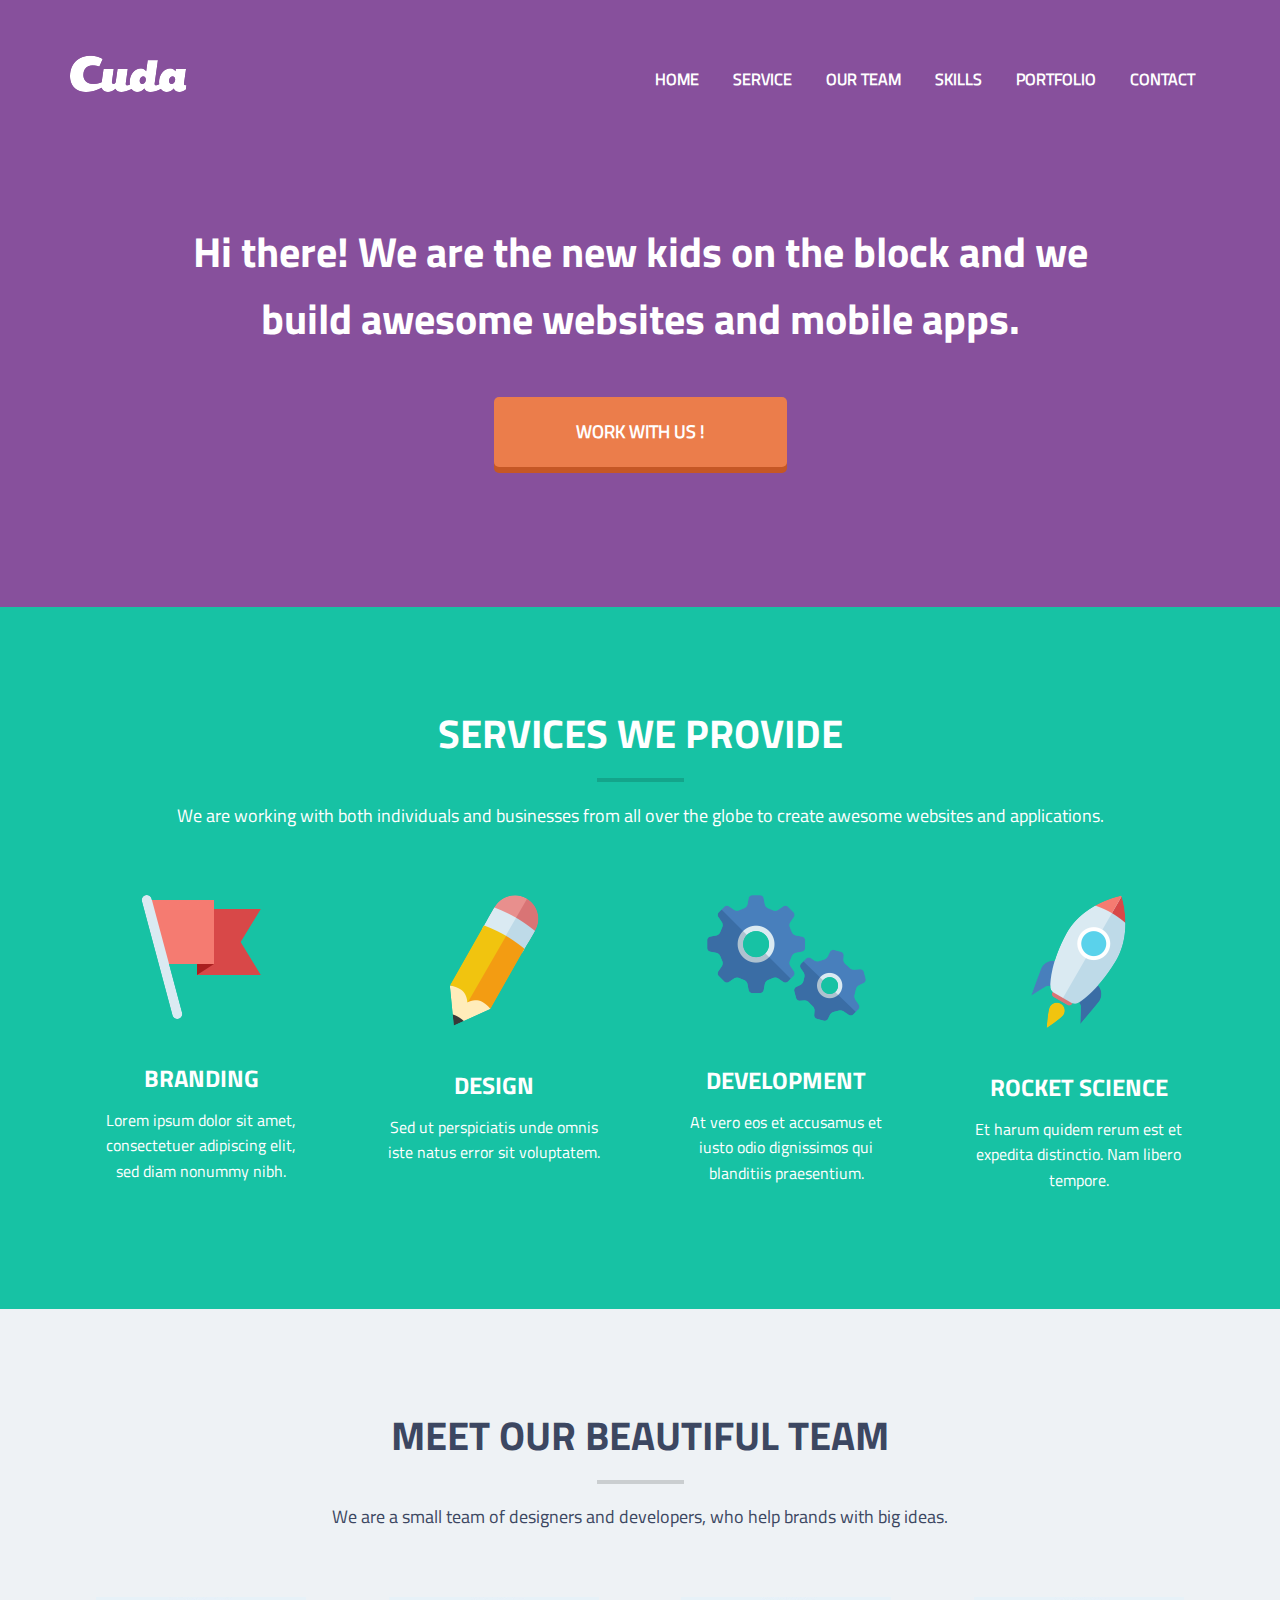
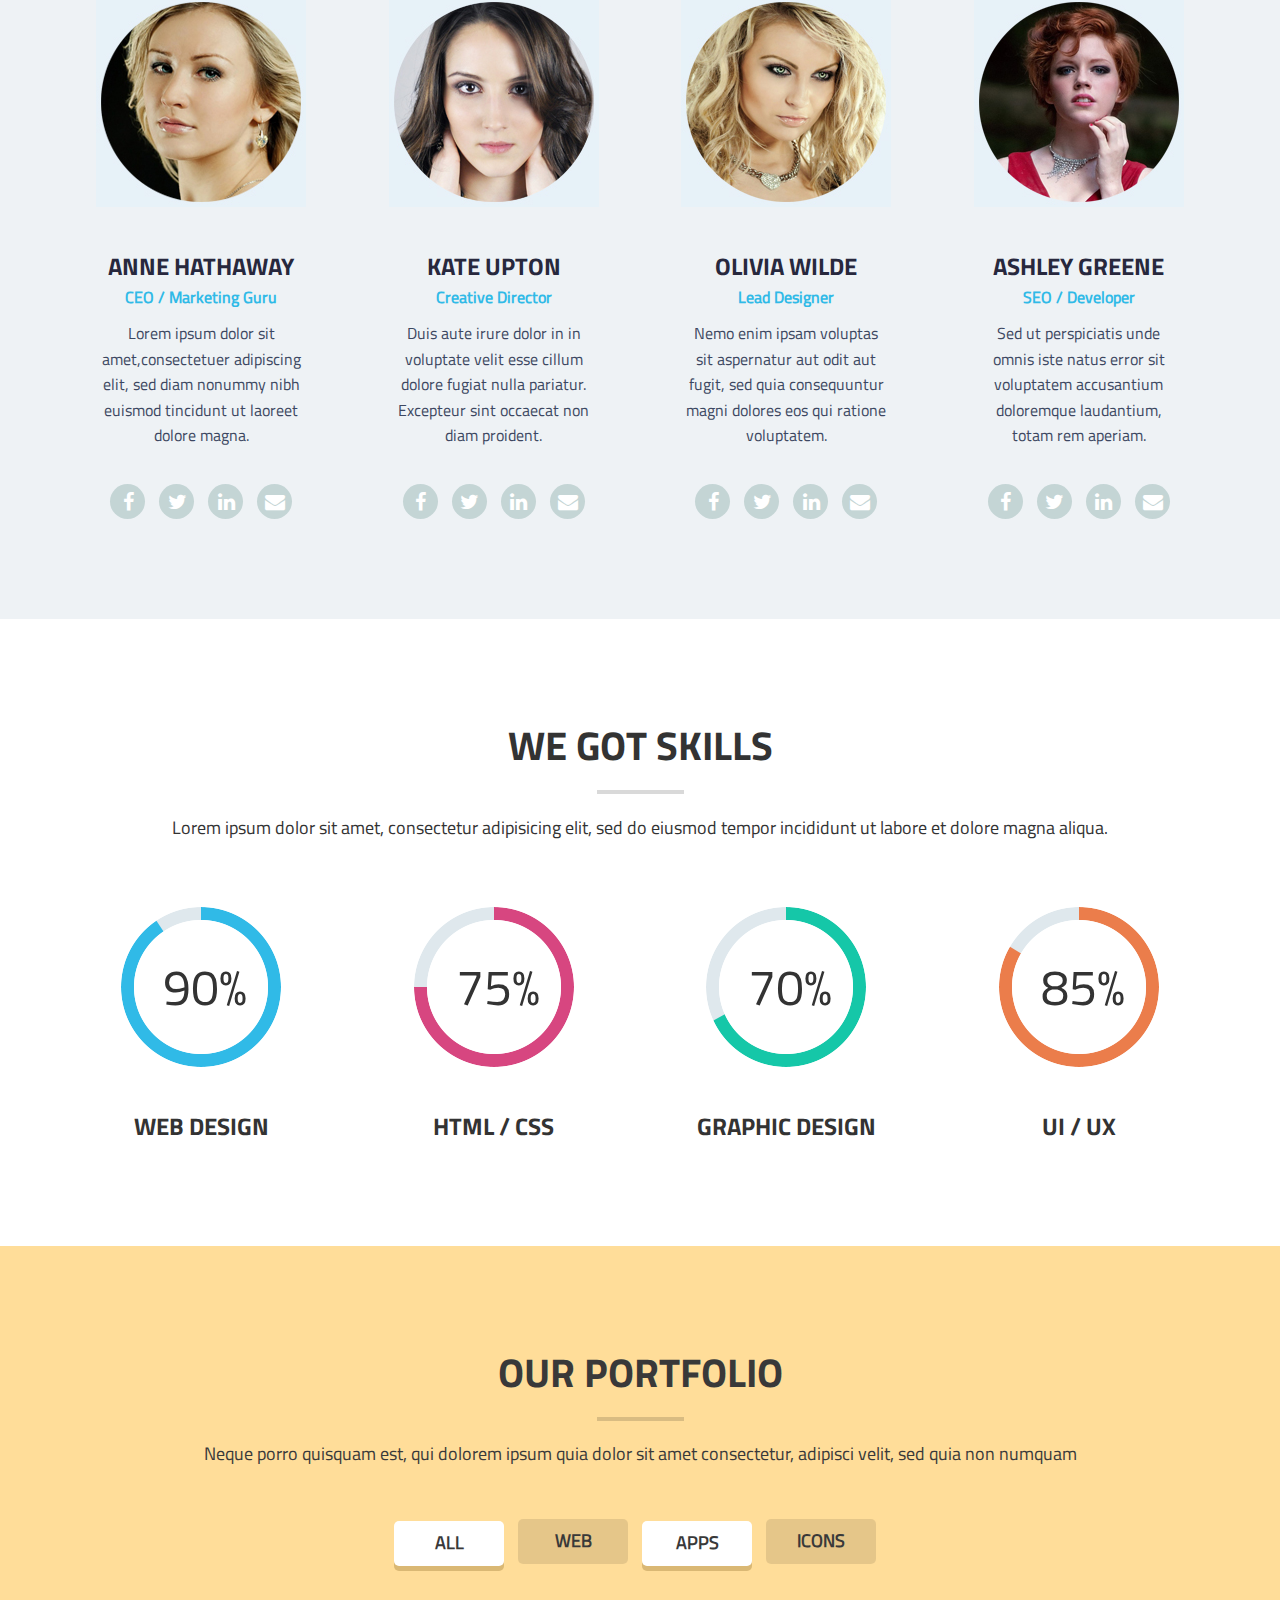
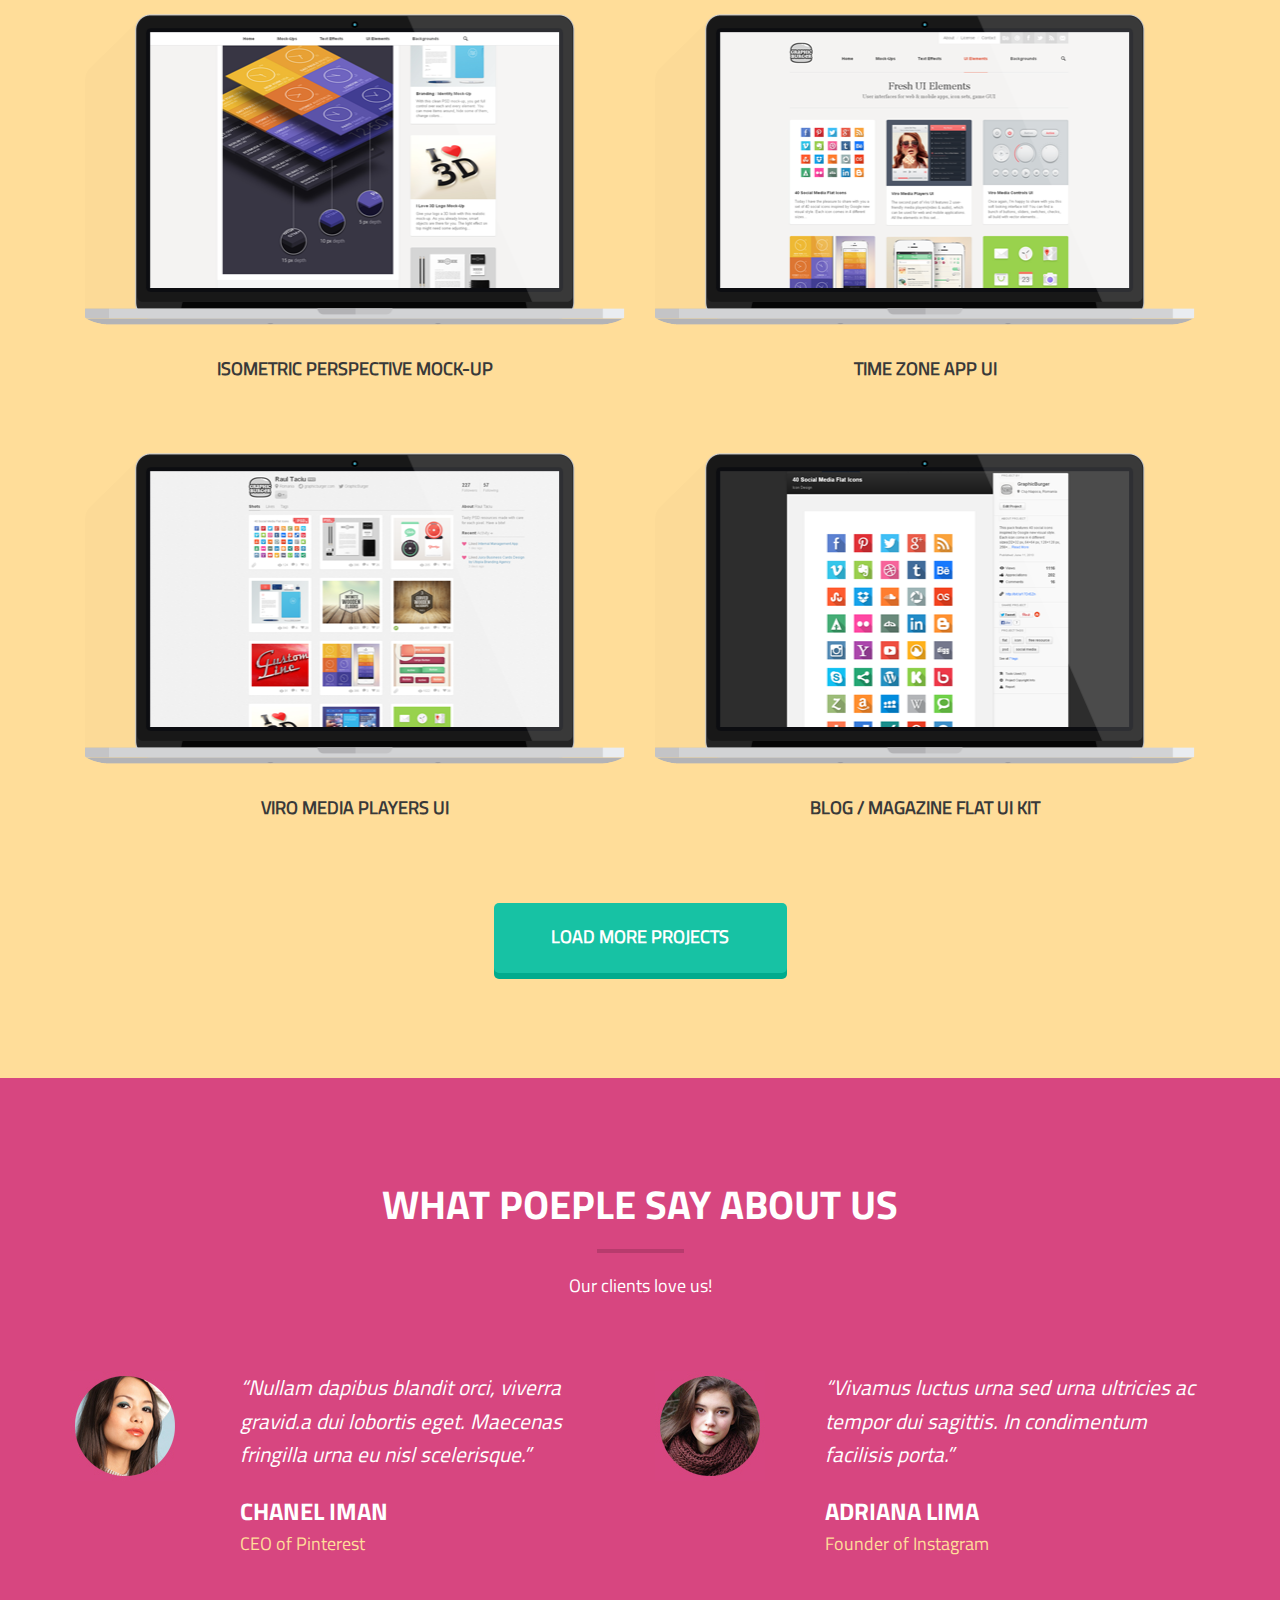
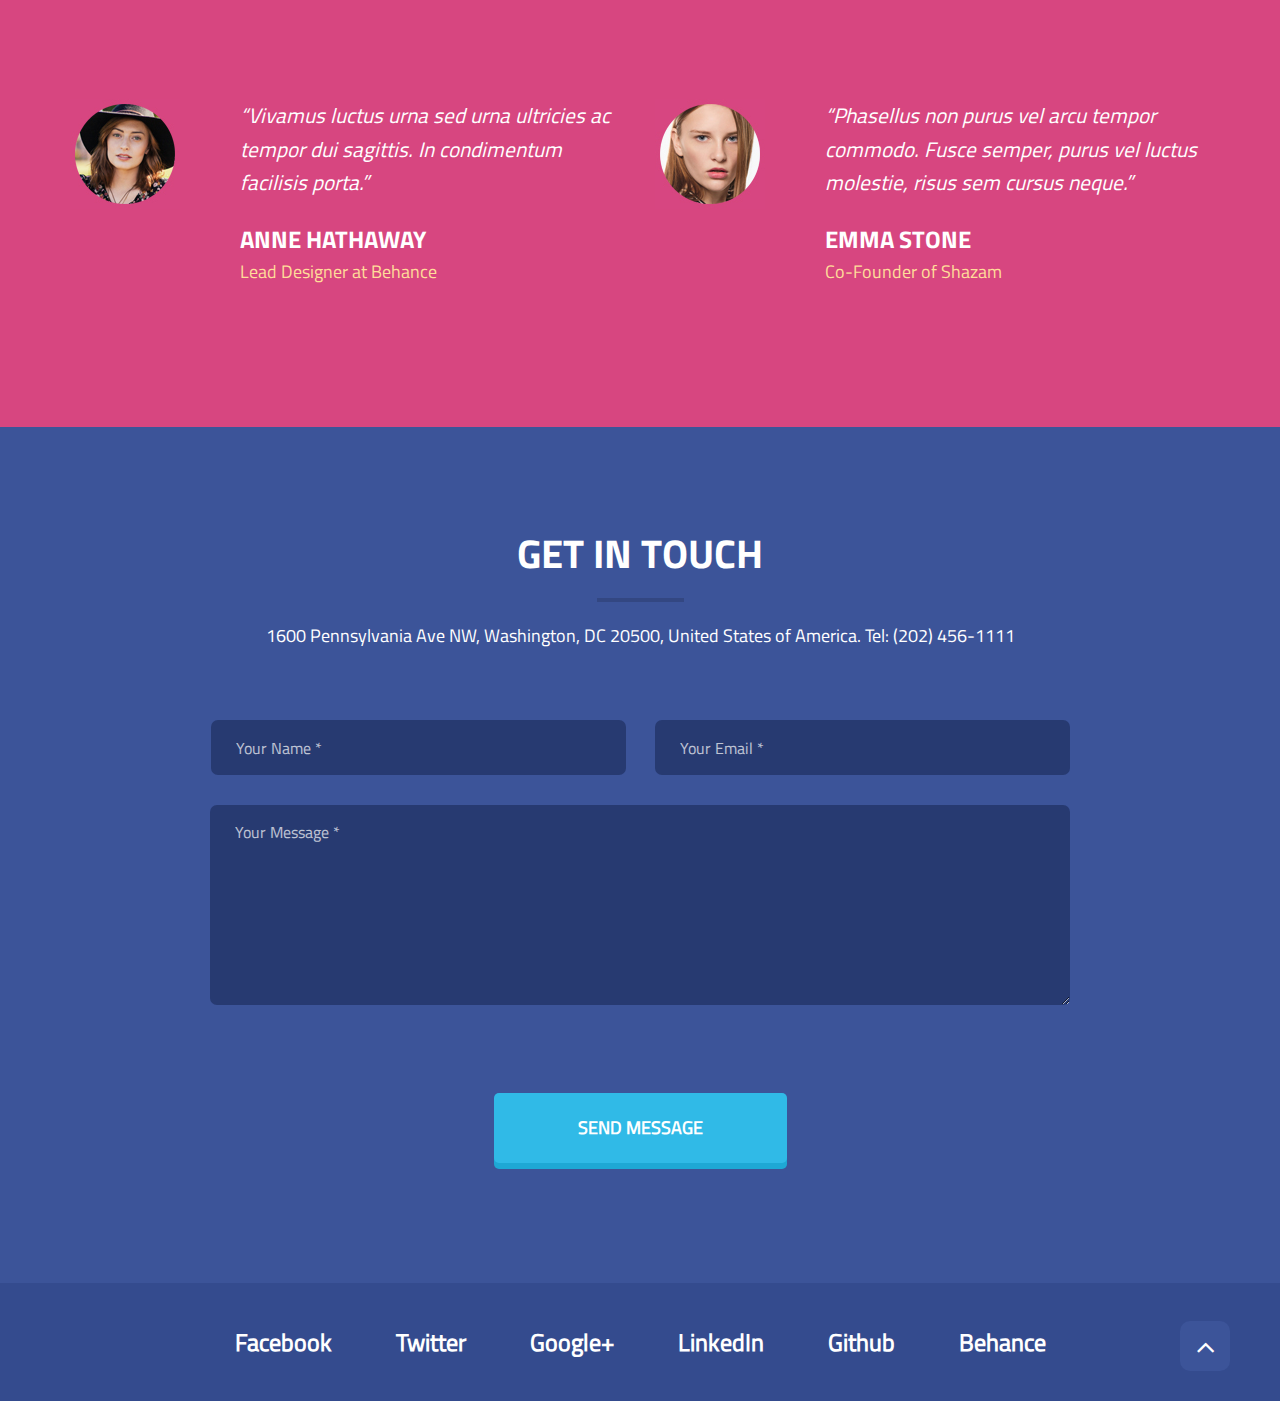
==== index.html @ cb6fe577 "button #top" ====
<!DOCTYPE html>
<!--[if lt IE 7]><html lang="en" class="lt-ie9 lt-ie8 lt-ie7"><![endif]-->
<!--[if IE 7]><html lang="en" class="lt-ie9 lt-ie8"><![endif]-->
<!--[if IE 8]><html lang="en" class="lt-ie9"><![endif]-->
<!--[if gt IE 8]><!-->
<html lang="en">
<!--<![endif]-->
<head>
	<meta charset="utf-8" />
	<title>2_Cuda</title>
	<meta name="description" content="" />
	<meta http-equiv="X-UA-Compatible" content="IE=edge" />
	<meta name="viewport" content="width=device-width, initial-scale=1.0" />
	<link rel="shortcut icon" href="favicon.png" />
	<link rel="stylesheet" href="libs/bootstrap/bootstrap-grid-3.3.1.min.css" />
	<link rel="stylesheet" href="libs/font-awesome-4.2.0/css/font-awesome.min.css" />
	<link rel="stylesheet" href="libs/fancybox/jquery.fancybox.css" />
	<link rel="stylesheet" href="libs/owl-carousel/owl.carousel.css" />
	<link rel="stylesheet" href="libs/countdown/jquery.countdown.css" />
	<link rel="stylesheet" href="css/fonts.css" />
	<link rel="stylesheet" href="css/main.css" />
	<link rel="stylesheet" href="css/media.css" />
</head>
<body>

	<header class="main_header"><a id="home" target="_self"></a>
		<div class="container">
			<div class="row">
				<div class="col-md-4">
					<div class="logo_block">
						<a href="#"><img src="img/logo.png" alt="logo"></a>
						<button class="top_menu_button hidden-md hidden-lg"><i class="fa fa-bars"></i></button>
					</div>
				</div>
				<div class="col-md-8">
					<nav class="top_menu clearfix">
						<ul style="display: none;">
							<li><a href="#home">Home</a></li>
							<li><a href="#service">Service</a></li>
							<li><a href="#team">Our Team</a></li>
							<li><a href="#skills">Skills</a></li>
							<li><a href="#portfolio">Portfolio</a></li>
							<li><a href="#contact">Contact</a></li>
						</ul>
					</nav>
				</div>
			</div>
		</div>
		<div class="header_middle">
			<div class="container">
				<div class="row">
					<div class="col-md-10 col-md-offset-1">
						<h1>Hi there! We are the new kids on the block and we build awesome websites and mobile
							apps.</h1>
						<button class="btn btn_orange">WORK WITH US !</button>
					</div>
				</div>
			</div>
		</div>
	</header>
	<section class="service_section"><a id="service" target="_self"></a>
		<div class="container">
			<div class="row">
				<div class="col-md-12">
					<h2>Services we provide</h2>
					<img src="img/line.png" alt="servuce-line">
					<p>We are working with both individuals and businesses from all over the globe to create awesome websites and applications.</p>
				</div>
				<div class="service_block">
					<div class="col-md-3 col-sm-6">
						<img src="img/icon_1.png" alt="flag">
						<h3>Branding</h3>
						<p>Lorem ipsum dolor sit amet, consectetuer adipiscing elit, sed diam nonummy nibh.</p>
					</div>
					<div class="col-md-3 col-sm-6">
						<img src="img/icon_2.png" alt="flag">
						<h3>Design</h3>
						<p>Sed ut perspiciatis unde omnis iste natus error sit voluptatem.</p>
					</div>
					<div class="col-md-3 col-sm-6">
						<img src="img/icon_3.png" alt="flag">
						<h3>Development</h3>
						<p>At vero eos et accusamus et iusto odio dignissimos qui blanditiis praesentium.</p>
					</div>
					<div class="col-md-3 col-sm-6">
						<img src="img/icon_4.png" alt="flag">
						<h3>Rocket science</h3>
						<p>Et harum quidem rerum est et expedita distinctio. Nam libero tempore.</p>
					</div>
				</div>
			</div>
		</div>
	</section>
	<section class="team_section"><a id="team" target="_self"></a>
		<div class="container">
			<div class="row">
				<div class="col-md-12">
					<h2>Meet our beautiful team</h2>
					<img src="img/line.png" alt="team-line">
					<p>We are a small team of designers and developers, who help brands with big ideas.</p>
				</div>
				<div class="team_members">
					<div class="col-md-3 col-sm-6">
						<img src="img/team_1.jpg" alt="team-member">
						<h3>ANNE HATHAWAY</h3>
						<span>CEO / Marketing Guru</span>
						<p>Lorem ipsum dolor sit amet,consectetuer adipiscing elit, sed diam nonummy nibh euismod tincidunt ut laoreet dolore magna.</p>
						<div class="btn_social">
							<ul>
								<li><a href="#"><i class="fa fa-facebook" aria-hidden="true"></i></a></li>
								<li><a href="#"><i class="fa fa-twitter" aria-hidden="true"></i></a></li>
								<li><a href="#"><i class="fa fa-linkedin" aria-hidden="true"></i></a></li>
								<li><a href="#"><i class="fa fa-envelope" aria-hidden="true"></i></a></li>
							</ul>
						</div>
					</div>
					<div class="col-md-3 col-sm-6">
						<img src="img/team_2.jpg" alt="team-member">
						<h3>Kate Upton</h3>
						<span>Creative Director</span>
						<p>Duis aute irure dolor in in voluptate velit esse cillum dolore fugiat nulla pariatur. Excepteur sint occaecat non diam proident.</p>
						<div class="btn_social">
							<ul>
								<li><a href="#"><i class="fa fa-facebook" aria-hidden="true"></i></a></li>
								<li><a href="#"><i class="fa fa-twitter" aria-hidden="true"></i></a></li>
								<li><a href="#"><i class="fa fa-linkedin" aria-hidden="true"></i></a></li>
								<li><a href="#"><i class="fa fa-envelope" aria-hidden="true"></i></a></li>
							</ul>
						</div>
					</div>
					<div class="col-md-3 col-sm-6">
						<img src="img/team_3.jpg" alt="team-member">
						<h3>Olivia Wilde</h3>
						<span>Lead Designer</span>
						<p>Nemo enim ipsam voluptas sit aspernatur aut odit aut fugit, sed quia consequuntur magni dolores eos qui ratione voluptatem.</p>
						<div class="btn_social">
							<ul>
								<li><a href="#"><i class="fa fa-facebook" aria-hidden="true"></i></a></li>
								<li><a href="#"><i class="fa fa-twitter" aria-hidden="true"></i></a></li>
								<li><a href="#"><i class="fa fa-linkedin" aria-hidden="true"></i></a></li>
								<li><a href="#"><i class="fa fa-envelope" aria-hidden="true"></i></a></li>
							</ul>
						</div>
					</div>
					<div class="col-md-3 col-sm-6">
						<img src="img/team_4.jpg" alt="team-member">
						<h3>Ashley Greene</h3>
						<span>SEO / Developer</span>
						<p>Sed ut perspiciatis unde omnis iste natus error sit voluptatem accusantium doloremque laudantium, totam rem aperiam.</p>
						<div class="btn_social">
							<ul>
								<li><a href="#"><i class="fa fa-facebook" aria-hidden="true"></i></a></li>
								<li><a href="#"><i class="fa fa-twitter" aria-hidden="true"></i></a></li>
								<li><a href="#"><i class="fa fa-linkedin" aria-hidden="true"></i></a></li>
								<li><a href="#"><i class="fa fa-envelope" aria-hidden="true"></i></a></li>
							</ul>
						</div>
					</div>
				</div>
			</div>
		</div>
	</section>
	<section class="skills_section"><a id="skills" target="_self"></a>
		<div class="container">
			<div class="row">
				<div class="col-md-12">
					<h2>We got skills</h2>
					<img src="img/line.png" alt="skills-line">
					<p>Lorem ipsum dolor sit amet, consectetur adipisicing elit, sed do eiusmod tempor incididunt ut labore et dolore magna aliqua.</p>
				</div>
				<div class="skills_block">
					<div class="col-md-3 col-sm-6">
						<span class="percents">90%</span>
						<img src="img/skills_1.png" alt="skills">
						<h3>Web Design</h3>
					</div>
					<div class="col-md-3 col-sm-6">
						<span class="percents">75%</span>
						<img src="img/skills_2.png" alt="skills">
						<h3>HTML / CSS</h3>
					</div>
					<div class="col-md-3 col-sm-6">
						<span class="percents">70%</span>
						<img src="img/skills_3.png" alt="skills">
						<h3>GRAPHIC DESIGN</h3>
					</div>
					<div class="col-md-3 col-sm-6">
						<span class="percents">85%</span>
						<img src="img/skills_4.png" alt="skills">
						<h3>UI / UX</h3>
					</div>
				</div>
			</div>
		</div>
	</section>
	<section class="portfolio_section"><a id="portfolio" target="_self"></a>
		<div class="container">
			<div class="row">
				<div class="col-md-12">
					<h2>OUR PORTFOLIO</h2>
					<img src="img/line.png" alt="portfolio-line">
					<p>Neque porro quisquam est, qui dolorem ipsum quia dolor sit amet consectetur, adipisci velit, sed quia non numquam</p>
					<ul class="portfolio_filter">
						<li>
							<button class="active" type="button">All</button>
						</li>
						<li>
							<button class="" type="button">Web</button>
						</li>
						<li>
							<button class="active" type="button">Apps</button>
						</li>
						<li>
							<button class="" type="button">Icons</button>
						</li>
					</ul>
				</div>
			</div>
		</div>
		<div class="portfolio_works">
			<div class="row">
				<div class="container">
					<div class="col-md-6">
						<img src="img/work_1.png" alt="work" class="img-responsive">
						<h4>Isometric Perspective Mock-Up</h4>
					</div>
					<div class="col-md-6">
						<img src="img/work_2.png" alt="work" class="img-responsive">
						<h4>Time Zone App UI</h4>
					</div>
					<div class="col-md-6">
						<img src="img/work_3.png" alt="work" class="img-responsive">
						<h4>Viro Media Players UI</h4>
					</div>
					<div class="col-md-6">
						<img src="img/work_4.png" alt="work" class="img-responsive">
						<h4>Blog / Magazine Flat UI Kit</h4>
					</div>
					<div class="col-md-12">
						<button class="btn btn_green">LOAD MORE PROJECTS</button>
					</div>
				</div>
			</div>
		</div>
	</section>
	<section class="client_section">
		<div class="container">
			<div class="row">
				<div class="col-md-12">
					<h2>WHAT POEPLE SAY ABOUT US</h2>
					<img src="img/line.png" alt="about-line">
					<p>Our clients love us!</p>
				</div>
			</div>
		</div>
		<div class="comments_block">
			<div class="container">
				<div class="row">
					<div class="col-md-6">
						<div class="comment_info_block"><img src="img/client_1.jpg" alt="client">
							<div class="comment_text_block">
								<blockquote>“Nullam dapibus blandit orci, viverra gravid.a dui lobortis eget. Maecenas fringilla urna eu nisl scelerisque.”</blockquote>
								<h3>Chanel Iman</h3>
								<span>CEO of Pinterest</span>
							</div>
						</div>
					</div>
					<div class="col-md-6">
						<div class="comment_info_block"><img src="img/client_2.jpg" alt="client">
							<div class="comment_text_block">
								<blockquote>“Vivamus luctus urna sed urna ultricies ac tempor dui sagittis. In condimentum facilisis porta.”</blockquote>
								<h3>ADRIANA LIMA</h3>
								<span>Founder of Instagram</span>
							</div>
						</div>
					</div>
				</div>
			</div>
			<div class="container">
				<div class="row">
					<div class="col-md-6">
						<div class="comment_info_block"><img src="img/client_3.jpg" alt="client">
							<div class="comment_text_block">
								<blockquote>“Vivamus luctus urna sed urna ultricies ac tempor dui sagittis. In condimentum facilisis porta.”</blockquote>
								<h3>ANNE HATHAWAY</h3>
								<span>Lead Designer at Behance</span>
							</div>
						</div>
					</div>
					<div class="col-md-6">
						<div class="comment_info_block"><img src="img/client_4.jpg" alt="client">
							<div class="comment_text_block">
								<blockquote>“Phasellus non purus vel arcu tempor commodo. Fusce semper, purus vel luctus molestie, risus sem cursus neque.”</blockquote>
								<h3>EMMA STONE</h3>
								<span>Co-Founder of Shazam</span>
							</div>
						</div>
					</div>
				</div>
			</div>
		</div>
	</section>
	<section class="contact_section"><a id="contact" target="_self"></a>
		<div class="container">
			<div class="row">
				<div class="col-md-12">
					<h2>GET IN TOUCH</h2>
					<img src="img/line.png" alt="contact-line">
					<p>1600 Pennsylvania Ave NW, Washington, DC 20500, United States of America. Tel: (202) 456-1111</p>
				</div>
				<form action="mail.php" class="contact_form">
					<input type="text" placeholder="Your Name *" required="required" />
					<input type="email" placeholder="Your Email *" required="required" />
					<textarea placeholder="Your Message *" required="required" ></textarea>
					<button class="btn btn_blue" type="submit">SEND MESSAGE</button>
				</form>
			</div>
		</div>
	</section>
	<footer class="social_footer">
		<div class="container">
			<div class="row">
				<ul>
					<li><a href="#" >Facebook</a></li>
					<li><a href="#" >Twitter</a></li>
					<li><a href="#" >Google+</a></li>
					<li><a href="#" >LinkedIn</a></li>
					<li><a href="#" >Github</a></li>
					<li><a href="#" >Behance</a></li>
				</ul>
			</div>
		</div>
		<button id="top"><i class="fa fa-angle-up" aria-hidden="true"></i></button>
	</footer>


	<!--[if lt IE 9]>
	<script src="libs/html5shiv/es5-shim.min.js"></script>
	<script src="libs/html5shiv/html5shiv.min.js"></script>
	<script src="libs/html5shiv/html5shiv-printshiv.min.js"></script>
	<script src="libs/respond/respond.min.js"></script>
	<![endif]-->
	<script src="libs/jquery/jquery-1.11.1.min.js"></script>
	<script src="libs/jquery-mousewheel/jquery.mousewheel.min.js"></script>
	<script src="libs/fancybox/jquery.fancybox.pack.js"></script>
	<script src="libs/waypoints/waypoints-1.6.2.min.js"></script>
	<script src="libs/scrollto/jquery.scrollTo.min.js"></script>
	<script src="libs/owl-carousel/owl.carousel.min.js"></script>
	<script src="libs/countdown/jquery.plugin.js"></script>
	<script src="libs/countdown/jquery.countdown.min.js"></script>
	<script src="libs/countdown/jquery.countdown-ru.js"></script>
	<script src="libs/landing-nav/navigation.js"></script>
	<script src="js/common.js"></script>
	<!-- Yandex.Metrika counter --><!-- /Yandex.Metrika counter -->
	<!-- Google Analytics counter --><!-- /Google Analytics counter -->
</body>
</html>
---- css/fonts.css ----
/* font-family: "TitilliumWebRegular" */
@font-face {
	font-family: "TitilliumWebRegular";
	src: url("../fonts/TitilliumWebRegular/TitilliumWebRegular.eot");
	src: local("../fonts/TitilliumWebRegularTitilliumWebRegular"),
	url("../fonts/TitilliumWebRegular/TitilliumWebRegular.woff") format("woff"),
	url("../fonts/TitilliumWebRegular/TitilliumWebRegular.ttf") format("truetype");
}

.font_regular {
	font-family: "TitilliumWebRegular" !important;
}

/* font-family: "TitilliumWebBold" */
@font-face {
	font-family: "TitilliumWebBold";
	src: url("../fonts/TitilliumWebBold/TitilliumWebBold.eot");
	src: local("../fonts/TitilliumWebBold/TitilliumWebBold"),
	url("../fonts/TitilliumWebBold/TitilliumWebBold.woff") format("woff"),
	url("../fonts/TitilliumWebBold/TitilliumWebBold.ttf") format("truetype");
}

.font_bold {
	font-family: "TitilliumWebBold" !important;
}
---- css/main.css ----
@import "fonts.css";

*::-webkit-input-placeholder {
    color: #fff;
    opacity: .7;
}

*:-moz-placeholder {
    color: #fff;
    opacity: .7;
}

*::-moz-placeholder {
    color: #fff;
    opacity: .7;
}

*:-ms-input-placeholder {
    color: #fff;
    opacity: .7;
}

body input:focus:required:invalid {
    border-bottom: 2px solid #fff;
}

body textarea:focus:required:invalid {
    border-bottom: 2px solid #fff;
}

body input:required,
body textarea:required {

}

body input:valid,
body textarea:valid {
    border-bottom: 2px solid green;
}

* {
    margin: 0;
    padding: 0;
}

body {
    width: 100%;
    font-size: 16px;
    min-width: 320px;
    position: relative;
    line-height: 1.6;
    overflow-x: hidden;
    font-family: "TitilliumWebRegular";
}

h1, h2, h3 {
    font-family: "TitilliumWebBold";
}

a[target="_self"]{
    position: absolute;
}

.hidden {
    display: none;
}

/* Button style */

.btn {
    border-radius: 5px;
    color: #fff;
    display: block;
    font-size: 18px;
    height: 70px;
    margin: 45px auto 0;
    text-transform: uppercase;
    width: 293px;
    border: none;
    box-shadow: 0 6px #c55725;
}

.btn:active {
    background-color: #e77947;
    box-shadow: 0 5px #bd4f1d;
    transform: translateY(3px);
}

/* Header - TopLine */

.main_header {
    background-color: #87509c;
    padding-bottom: 50px;
}

.logo_block {
    margin-top: 55px;
}

.top_menu {
    text-align: right;
}

.top_menu ul {
    margin-top: 60px;

}

.top_menu li {
    list-style-type: none;
    display: inline-block;
}

.top_menu li a {
    text-transform: uppercase;
    color: #ffffff;
    font-size: 16px;
    font-weight: bold;
    text-decoration: none;
    display: block;
    padding: 7px 15px;
    -webkit-border-radius: 5px;
    -moz-border-radius: 5px;
    border-radius: 5px;

    -webkit-transition: all .5s;
    -o-transition: all .5s;
    transition: all .5s;
}

.top_menu li a:hover {
    background-color: #643a79;
}

.top_menu_button {
    background-color: transparent;
    border: medium none;
    font-size: 26px;
    color: #fff;
    float: right;
    margin-right: 20px;
}

.header_middle {
    margin: 90px auto;
}

h1 {
    color: #fff;
    font-size: 42px;
    text-align: center;
}

.btn.btn_orange {
    background-color: #eb7d4b;
    box-shadow: 0 6px #c55725;
    font-weight: bold;
}

button:hover.btn_orange {
    background-color: #e07240;
}

button:active.btn.btn_orange {
    background-color: #e07240;
    box-shadow: 0 5px #bd4f1d;
}

/* Service section */

.service_section,
.team_section {
    background-color: #17c2a4;
    text-align: center;
    color: #fff;
    padding-bottom: 50px;
}

h2 {
    font-size: 40px;
    margin-top: 95px;
    text-transform: uppercase;
}

h3 {
    font-size: 24px;
    text-transform: uppercase;
    margin-top: 40px;
}

.service_section p {
    font-size: 18px;
    margin: 10px 0 65px 0;
}

.service_block p {
    font-size: 16px !important;
    padding: 0 25px;
}

/* Team section */

.team_section {
    background-color: #eef2f5;
    color: #3c4761;
}

.team_section p {
    font-size: 18px;
    margin-top: 10px;
    margin-bottom: 65px;
}

.team_members h3 {
    color: #27283d;
    text-transform: uppercase;
}

.team_members span {
    color: #30bae7;
    font-weight: bold;
}

.team_members p {
    font-size: 16px;
    padding: 0 30px;
    margin-bottom: 35px !important;
}

.btn_social {
    margin: 35px 0 50px 0;
    text-align: center;
}

.btn_social li {
    list-style-type: none;
    display: inline-block;
    height: 35px;
    width: 35px;
    background-color: #c4d5d5;
    -moz-border-radius: 50px;
    -webkit-border-radius: 50px;
    border-radius: 50px;

    -webkit-transition: all .5s;
    -o-transition: all .5s;
    transition: all .5s;
}

.btn_social i {
    color: #fff;
    font-size: 20px;
    margin-top: 8px;
    margin-left: 1px;
}

.btn_social li:hover {
    background-color: #4a8fc0;
}

.btn_social li {
    margin: 0 5px;
}

/* Skills section */

.skills_section {
    text-align: center;
    padding-bottom: 100px;
}

.skills_section p {
    font-size: 18px;
    margin-top: 10px;
    margin-bottom: 65px;
}

.skills_block {
    position: relative;
}

.percents {
    font-size: 50px;
    display: block;
    position: absolute;
    top: 16%;
    left: 37%;
}

/* Portfolio section */

.portfolio_section {
    background-color: #ffdd99;
    text-align: center;
    padding-bottom: 30px;
    color: #393939;
}

.portfolio_section p {
    font-size: 18px;
    margin-top: 10px;
    margin-bottom: 50px;
}

.portfolio_filter li {
    list-style-type: none;
    display: inline-block;
}

.portfolio_filter button {
    background-color: rgba(0, 0, 0, .1);
    border: none;
    display: block;
    padding: 7px 30px;
    -webkit-border-radius: 5px;
    -moz-border-radius: 5px;
    border-radius: 5px;
    margin-right: 10px;
    text-transform: uppercase;
    font-size: 18px;
    font-weight: bold;
    height: 45px;
    width: 110px;
    margin-bottom: 20px;

    -webkit-transition: all .5s;
    -o-transition: all .5s;
    transition: all .5s;
}

.portfolio_filter button:hover {
    background-color: #ffffff;
}

.active {
    background-color: #fff !important;
    box-shadow: 0 5px #dab874;
    transform: translateY(2px);
}

.portfolio_filter button:active {
    background-color: #ffffff;
    box-shadow: 0 5px #dab874;
    transform: translateY(2px);
}

.portfolio_works {
    margin-top: 30px;
}

.portfolio_works img {
    margin: 0 auto;
}

.portfolio_works h4{
    padding-bottom: 70px;
    font-family: "TitilliumWebRegular";
    font-size: 18px;
    text-transform: uppercase;
    margin-top: 30px;
}

.btn.btn_green {
    background-color: #17c2a4;
    box-shadow: 0 6px #00ab8d;
    font-weight: bold;
    margin-top: 10px;
    margin-bottom: 75px;
}

button:hover.btn_green {
    background-color: #1cc7a9;
}

button:active.btn.btn_green {
    background-color: #0fba9c;
    box-shadow: 0 5px #00a183;
}

/* Clients about us section */

.client_section {
    background-color: #d74680;
    text-align: center;
    color: #ffffff;
}

.client_section p {
    font-size: 18px;
    margin-top: 10px;
    margin-bottom: 70px;
}

.comments_block img {
    float: left;
}

.comment_info_block {
    margin-bottom: 140px;
}

.comment_text_block {
    margin-left: 170px;
    text-align: left;
}

.comment_text_block blockquote {
    font-style: italic;
    font-size: 21px;
}

.comment_text_block h3 {
    margin-top: 20px;
    text-transform: uppercase;
}

.comment_text_block span {
    font-size: 18px;
    color: #ffdd99;
}

/* Contact section */

.contact_section {
    background-color: #3c5499;
    text-align: center;
    color: #ffffff;
}

.contact_section p {
    font-size: 18px;
    margin-top: 10px;
    margin-bottom: 70px;
}

.contact_form input,
textarea {
    background-color: #273a71;
    height: 55px;
    width: 415px;
    border: #273a71;
    padding-left: 25px;
    -webkit-border-radius: 7px;
    -moz-border-radius: 7px;
    border-radius: 7px;
}

.contact_form input:first-child {
    margin-right: 25px;
}

.contact_form textarea {
    padding-top: 15px;
    margin-top: 30px;
    height: 200px;
    resize: vertical;
    width: 860px;
}

.btn.btn_blue {
    background-color: #30bae7;
    box-shadow: 0 6px #1ea8d5;
    font-weight: bold;
    margin-top: 80px;
    margin-bottom: 120px;
}

button:hover.btn_blue {
    background-color: #36c0ed;
}

button:active.btn.btn_blue {
    background-color: #28b2df;
    box-shadow: 0 5px #149ecb;
}

/* Social footer */

.social_footer {
    background-color: #344b8e;
    text-align: center;
}

.social_footer li {
    display: inline-block;
    padding: 40px 30px;
}

.social_footer a {
    list-style-type: none;
    color: #fff;
    font-size: 24px;
    font-weight: bold;
}

.social_footer a:hover {
    color: #30bae7;
}

.social_footer a:active {
    color: #30bae7;
}

/* Button #top */

#top {
    position: absolute;
    right: 50px;
    bottom: 30px;
    background-color: #3c5499;
    border: none;
    height: 50px;
    width: 50px;
    color: #ffffff;
    font-size: 30px;
    border-radius: 10px;
}
---- css/media.css ----
/*==========  Desktop First Method  ==========*/

/* Large Devices, Wide Screens */
@media only screen and (max-width: 1200px) {
}

/* Medium Devices, Desktops */
@media only screen and (max-width: 992px) {

    .logo_block {
        margin-top: 30px;
        margin-left: 15px;
    }

    .top_menu {
        margin: 0 -15px;
    }

    .top_menu ul {
        background-color: #78418d;
        display: none;
        margin-top: 20px;
        position: absolute;
        width: 100%;
        z-index: 5;
    }

    .top_menu li {
        border-bottom: 2px solid #643a79;
        display: block;
        text-align: center;
        padding: 10px;
    }

    .percents {
        left: 150px;
    }

    .skills_block h3 {
        padding-bottom: 70px;
    }

    .skills_section {
        padding-bottom: 0;
    }

    .comment_info_block {
        margin-bottom: 50px;
    }

    .comment_text_block {
        padding-right: 10px;
    }

    .contact_form input, textarea {
        display: block;
        margin-bottom: 30px;
        width: 100% !important;
    }

    .social_footer li {
        display: block;
        width: 33%;
        float: left;
        padding: 20px 30px;
    }

    .social_footer {
        padding-bottom: 15px;
    }

    .percents {
        left: 41%;
        top: 12%;
    }
}

/* Small Devices, Tablets */
@media only screen and (max-width: 768px) {

    /*Disable Animation on Mobile Devices*/
    .animated {
        /*CSS transitions*/
        -o-transition-property: none !important;
        -moz-transition-property: none !important;
        -ms-transition-property: none !important;
        -webkit-transition-property: none !important;
        transition-property: none !important;
        /*CSS transforms*/
        -o-transform: none !important;
        -moz-transform: none !important;
        -ms-transform: none !important;
        -webkit-transform: none !important;
        transform: none !important;
        /*CSS animations*/
        -webkit-animation: none !important;
        -moz-animation: none !important;
        -o-animation: none !important;
        -ms-animation: none !important;
        animation: none !important;
    }

}

@media only screen and (max-width: 650px) {
    .percents {
        left: 44%;
    }
}

/* Extra Small Devices, Phones */
@media only screen and (max-width: 480px) {

    h1 {
        font-size: 30px;
        margin: 0 auto;
    }

    .btn {
        width: 70%;
    }

    .service_section h2 {
        font-size: 28px;
    }

    .service_section p {
        padding: 0;
    }

    .percents {
        left: 145px;
    }

    .comment_info_block img {
        float: none;
    }

    .comment_text_block {
        padding: 40px 10px;
        text-align: center;
        margin: 0;
    }

    .contact_form {
        margin-right: 20px;
        margin-left: 20px;
    }

    .social_footer {
        padding-bottom: 15px;
    }

    .social_footer ul {
        margin-top: 15px;
    }

    .social_footer li {
        display: block;
        width: 33%;
        float: left;
        padding: 15px;
    }

    .social_footer a {
        font-size: 18px;
    }

    .percents {
        left: 40%;
    }
}

/* Custom, iPhone Retina */
@media only screen and (max-width: 320px) {

    .percents {
        left: 38%;
    }
}

/*==========  Mobile First Method  ==========*/
/* Custom, iPhone Retina */
@media only screen and (min-width: 320px) {

}

/* Extra Small Devices, Phones */
@media only screen and (min-width: 480px) {

}

/* Small Devices, Tablets */
@media only screen and (min-width: 768px) {

}

/* Medium Devices, Desktops */
@media only screen and (min-width: 992px) {
    .top_menu ul {
        display: block !important;
    }
}

/* Large Devices, Wide Screens */
@media only screen and (min-width: 1200px) {

}
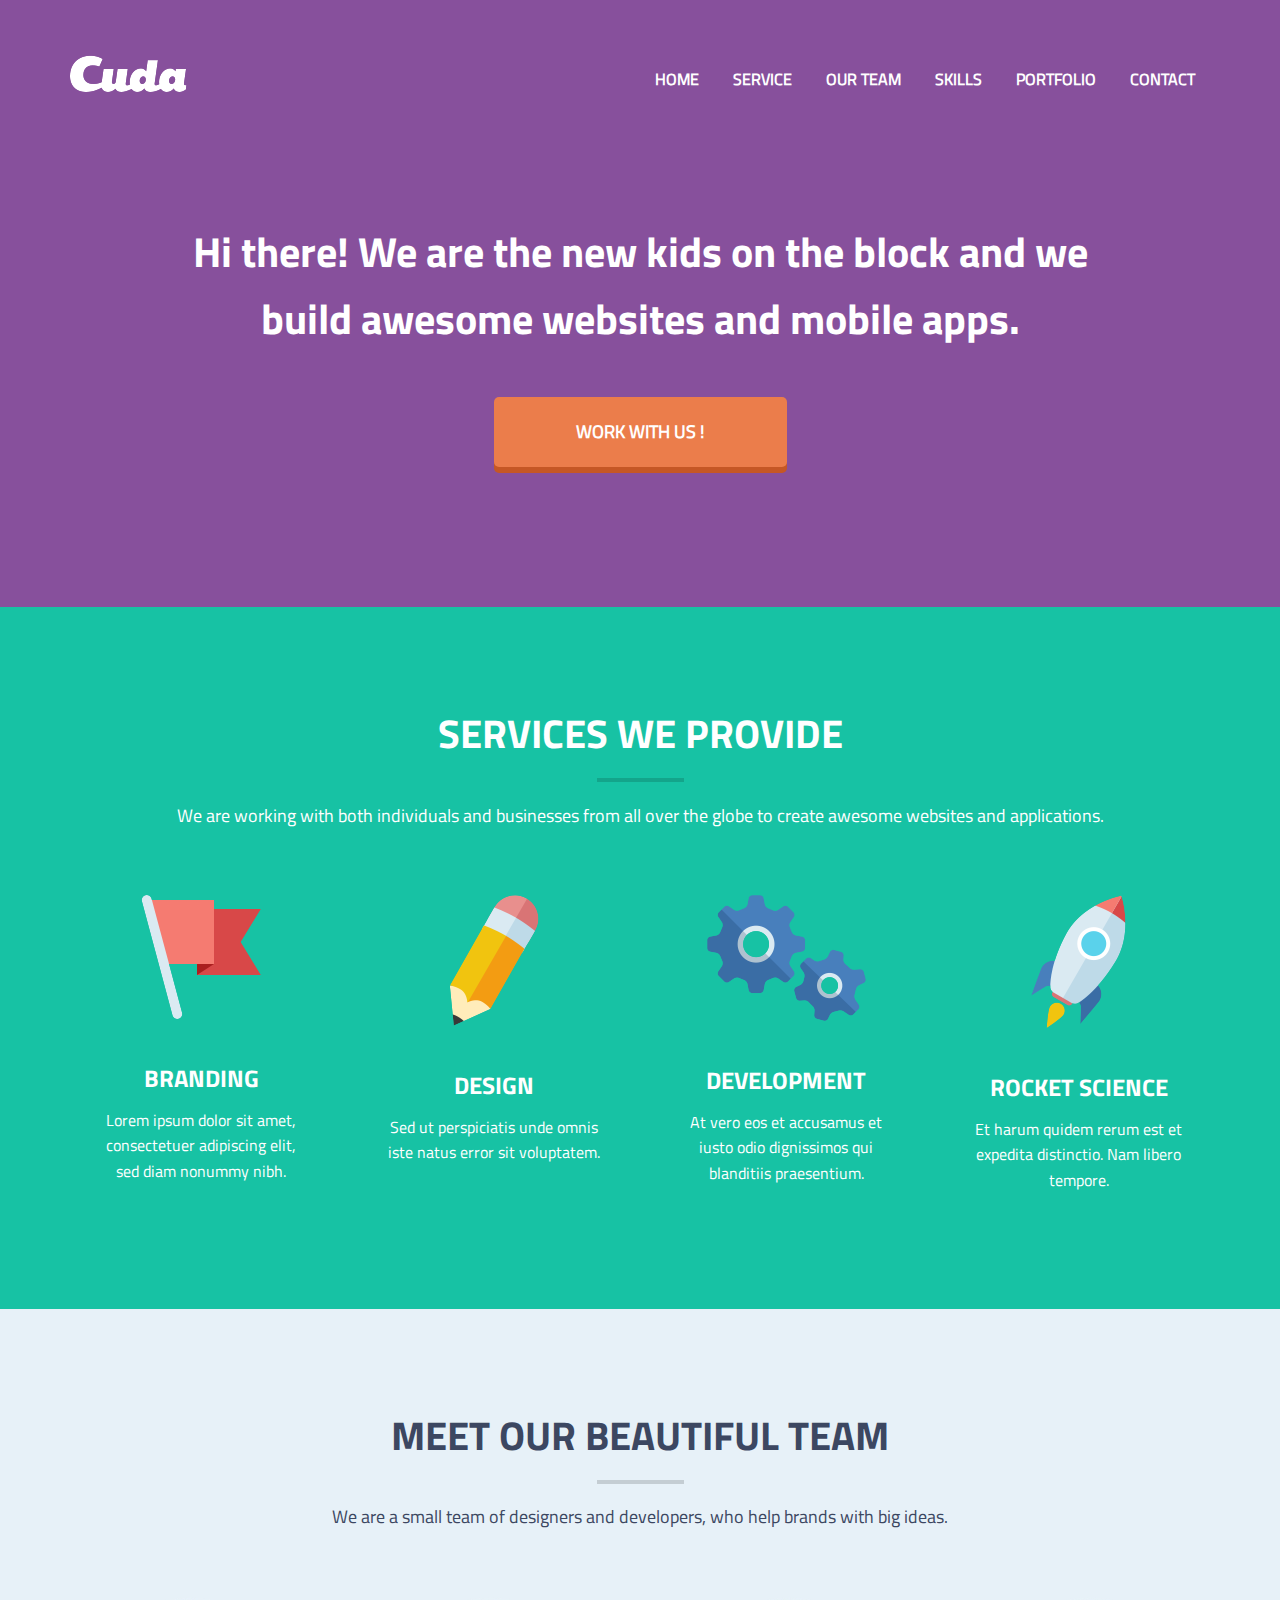
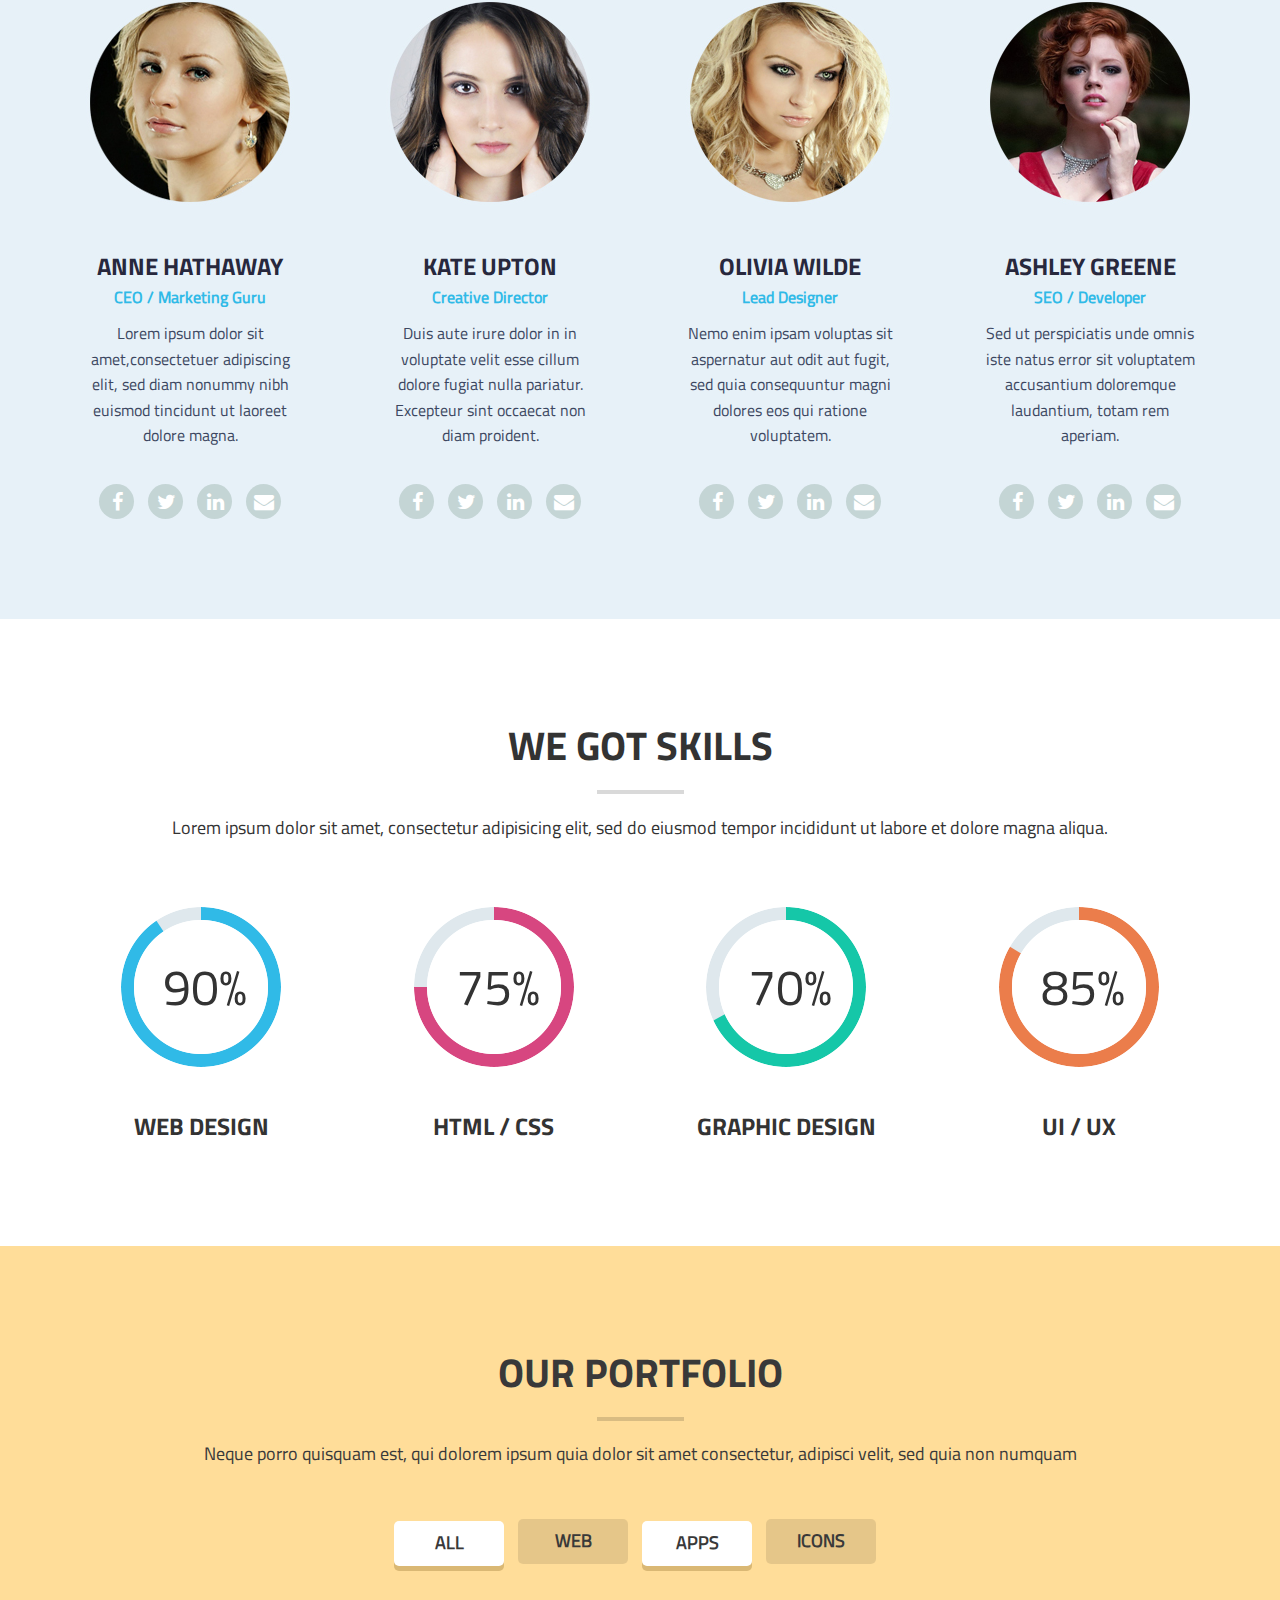
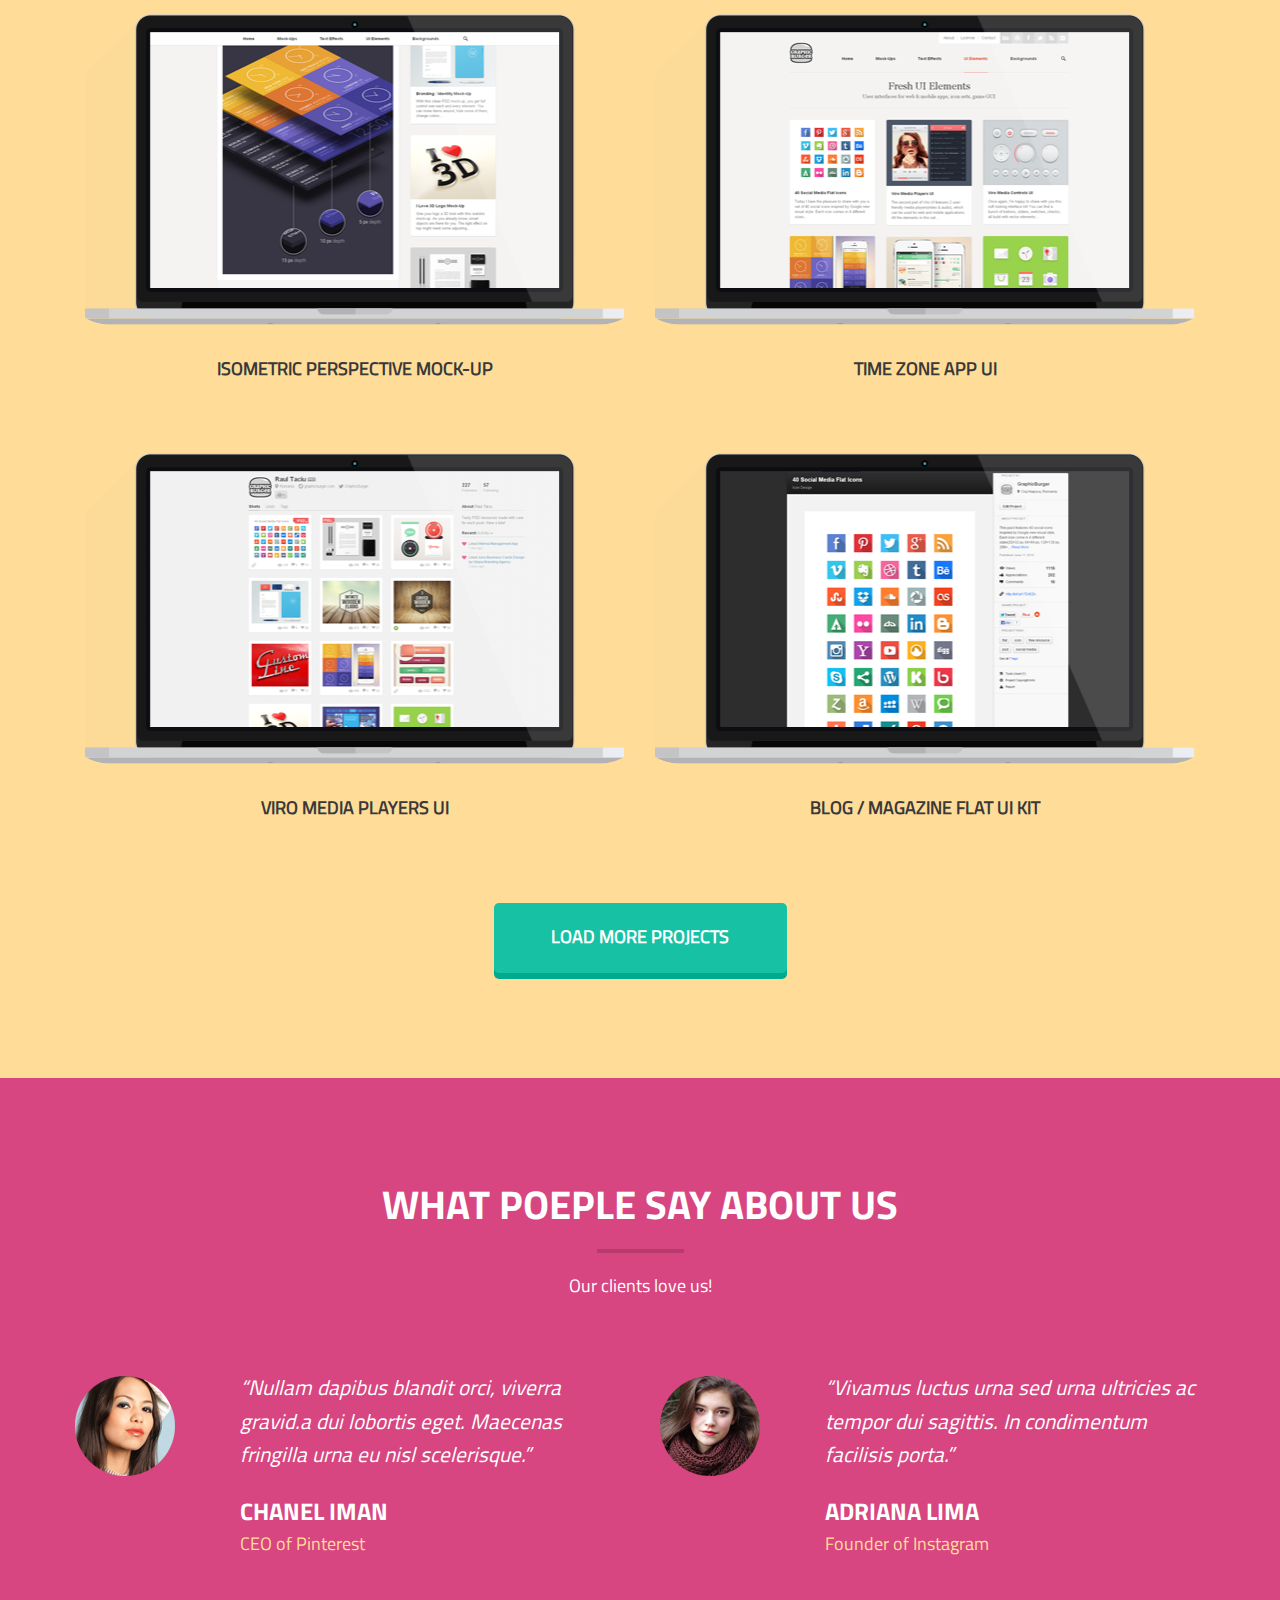
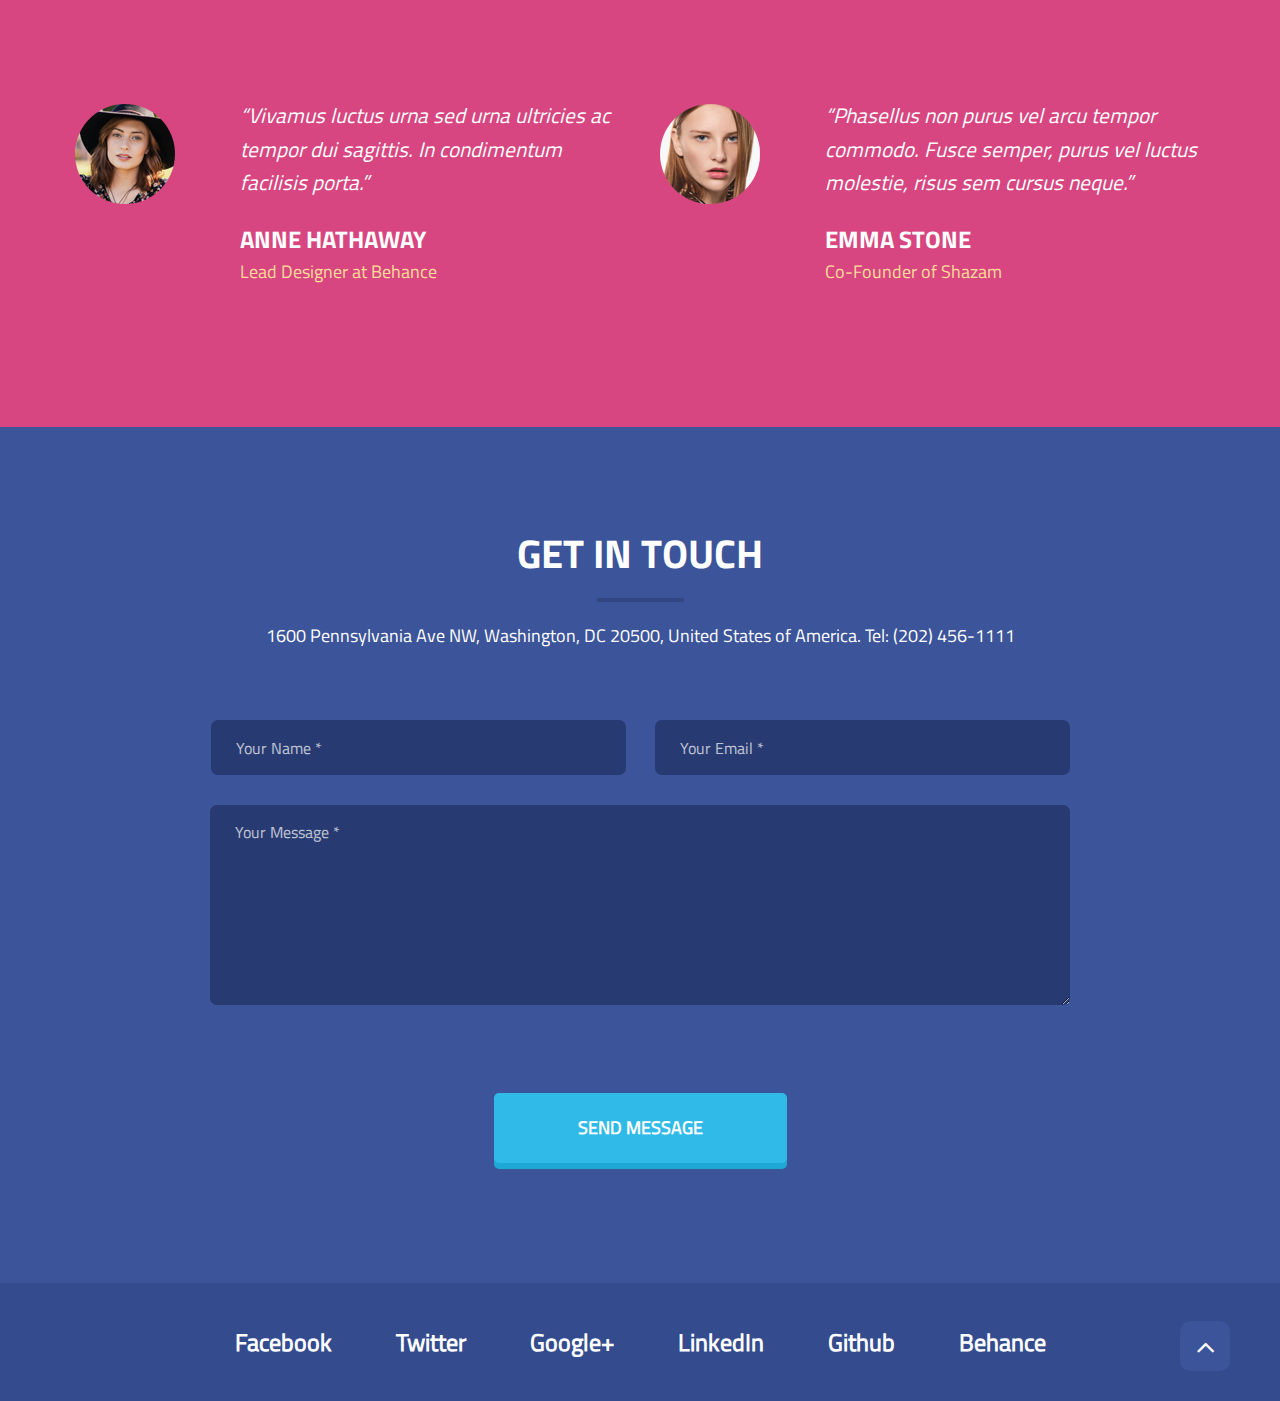
==== commit df35af84: "part of the bugs fixed" ====
--- a/index.html
+++ b/index.html
@@ -14,16 +14,13 @@
 	<link rel="shortcut icon" href="favicon.png" />
 	<link rel="stylesheet" href="libs/bootstrap/bootstrap-grid-3.3.1.min.css" />
 	<link rel="stylesheet" href="libs/font-awesome-4.2.0/css/font-awesome.min.css" />
-	<link rel="stylesheet" href="libs/fancybox/jquery.fancybox.css" />
-	<link rel="stylesheet" href="libs/owl-carousel/owl.carousel.css" />
-	<link rel="stylesheet" href="libs/countdown/jquery.countdown.css" />
 	<link rel="stylesheet" href="css/fonts.css" />
 	<link rel="stylesheet" href="css/main.css" />
 	<link rel="stylesheet" href="css/media.css" />
 </head>
 <body>
 
-	<header class="main_header"><a id="home" target="_self"></a>
+	<header class="main_header"><!-- <a id="home" target="_self"></a> -->
 		<div class="container">
 			<div class="row">
 				<div class="col-md-4">
@@ -99,61 +96,63 @@
 					<img src="img/line.png" alt="team-line">
 					<p>We are a small team of designers and developers, who help brands with big ideas.</p>
 				</div>
-				<div class="team_members">
-					<div class="col-md-3 col-sm-6">
-						<img src="img/team_1.jpg" alt="team-member">
-						<h3>ANNE HATHAWAY</h3>
-						<span>CEO / Marketing Guru</span>
-						<p>Lorem ipsum dolor sit amet,consectetuer adipiscing elit, sed diam nonummy nibh euismod tincidunt ut laoreet dolore magna.</p>
-						<div class="btn_social">
-							<ul>
-								<li><a href="#"><i class="fa fa-facebook" aria-hidden="true"></i></a></li>
-								<li><a href="#"><i class="fa fa-twitter" aria-hidden="true"></i></a></li>
-								<li><a href="#"><i class="fa fa-linkedin" aria-hidden="true"></i></a></li>
-								<li><a href="#"><i class="fa fa-envelope" aria-hidden="true"></i></a></li>
-							</ul>
-						</div>
-					</div>
-					<div class="col-md-3 col-sm-6">
-						<img src="img/team_2.jpg" alt="team-member">
-						<h3>Kate Upton</h3>
-						<span>Creative Director</span>
-						<p>Duis aute irure dolor in in voluptate velit esse cillum dolore fugiat nulla pariatur. Excepteur sint occaecat non diam proident.</p>
-						<div class="btn_social">
-							<ul>
-								<li><a href="#"><i class="fa fa-facebook" aria-hidden="true"></i></a></li>
-								<li><a href="#"><i class="fa fa-twitter" aria-hidden="true"></i></a></li>
-								<li><a href="#"><i class="fa fa-linkedin" aria-hidden="true"></i></a></li>
-								<li><a href="#"><i class="fa fa-envelope" aria-hidden="true"></i></a></li>
-							</ul>
-						</div>
-					</div>
-					<div class="col-md-3 col-sm-6">
-						<img src="img/team_3.jpg" alt="team-member">
-						<h3>Olivia Wilde</h3>
-						<span>Lead Designer</span>
-						<p>Nemo enim ipsam voluptas sit aspernatur aut odit aut fugit, sed quia consequuntur magni dolores eos qui ratione voluptatem.</p>
-						<div class="btn_social">
-							<ul>
-								<li><a href="#"><i class="fa fa-facebook" aria-hidden="true"></i></a></li>
-								<li><a href="#"><i class="fa fa-twitter" aria-hidden="true"></i></a></li>
-								<li><a href="#"><i class="fa fa-linkedin" aria-hidden="true"></i></a></li>
-								<li><a href="#"><i class="fa fa-envelope" aria-hidden="true"></i></a></li>
-							</ul>
-						</div>
-					</div>
-					<div class="col-md-3 col-sm-6">
-						<img src="img/team_4.jpg" alt="team-member">
-						<h3>Ashley Greene</h3>
-						<span>SEO / Developer</span>
-						<p>Sed ut perspiciatis unde omnis iste natus error sit voluptatem accusantium doloremque laudantium, totam rem aperiam.</p>
-						<div class="btn_social">
-							<ul>
-								<li><a href="#"><i class="fa fa-facebook" aria-hidden="true"></i></a></li>
-								<li><a href="#"><i class="fa fa-twitter" aria-hidden="true"></i></a></li>
-								<li><a href="#"><i class="fa fa-linkedin" aria-hidden="true"></i></a></li>
-								<li><a href="#"><i class="fa fa-envelope" aria-hidden="true"></i></a></li>
-							</ul>
+				<div class="row">
+					<div class="team_members">
+						<div class="col-md-3 col-sm-6">
+							<img class="img-circle" src="img/team_1.jpg" alt="team-member">
+							<h3>ANNE HATHAWAY</h3>
+							<span>CEO / Marketing Guru</span>
+							<p>Lorem ipsum dolor sit amet,consectetuer adipiscing elit, sed diam nonummy nibh euismod tincidunt ut laoreet dolore magna.</p>
+							<div class="btn_social">
+								<ul>
+									<li><a href="#"><i class="fa fa-facebook" aria-hidden="true"></i></a></li>
+									<li><a href="#"><i class="fa fa-twitter" aria-hidden="true"></i></a></li>
+									<li><a href="#"><i class="fa fa-linkedin" aria-hidden="true"></i></a></li>
+									<li><a href="#"><i class="fa fa-envelope" aria-hidden="true"></i></a></li>
+								</ul>
+							</div>
+						</div>
+						<div class="col-md-3 col-sm-6">
+							<img class="img-circle" src="img/team_2.jpg" alt="team-member">
+							<h3>Kate Upton</h3>
+							<span>Creative Director</span>
+							<p>Duis aute irure dolor in in voluptate velit esse cillum dolore fugiat nulla pariatur. Excepteur sint occaecat non diam proident.</p>
+							<div class="btn_social">
+								<ul>
+									<li><a href="#"><i class="fa fa-facebook" aria-hidden="true"></i></a></li>
+									<li><a href="#"><i class="fa fa-twitter" aria-hidden="true"></i></a></li>
+									<li><a href="#"><i class="fa fa-linkedin" aria-hidden="true"></i></a></li>
+									<li><a href="#"><i class="fa fa-envelope" aria-hidden="true"></i></a></li>
+								</ul>
+							</div>
+						</div>
+						<div class="col-md-3 col-sm-6">
+							<img class="img-circle" src="img/team_3.jpg" alt="team-member">
+							<h3>Olivia Wilde</h3>
+							<span>Lead Designer</span>
+							<p>Nemo enim ipsam voluptas sit aspernatur aut odit aut fugit, sed quia consequuntur magni dolores eos qui ratione voluptatem.</p>
+							<div class="btn_social">
+								<ul>
+									<li><a href="#"><i class="fa fa-facebook" aria-hidden="true"></i></a></li>
+									<li><a href="#"><i class="fa fa-twitter" aria-hidden="true"></i></a></li>
+									<li><a href="#"><i class="fa fa-linkedin" aria-hidden="true"></i></a></li>
+									<li><a href="#"><i class="fa fa-envelope" aria-hidden="true"></i></a></li>
+								</ul>
+							</div>
+						</div>
+						<div class="col-md-3 col-sm-6">
+							<img class="img-circle" src="img/team_4.jpg" alt="team-member">
+							<h3>Ashley Greene</h3>
+							<span>SEO / Developer</span>
+							<p>Sed ut perspiciatis unde omnis iste natus error sit voluptatem accusantium doloremque laudantium, totam rem aperiam.</p>
+							<div class="btn_social">
+								<ul>
+									<li><a href="#"><i class="fa fa-facebook" aria-hidden="true"></i></a></li>
+									<li><a href="#"><i class="fa fa-twitter" aria-hidden="true"></i></a></li>
+									<li><a href="#"><i class="fa fa-linkedin" aria-hidden="true"></i></a></li>
+									<li><a href="#"><i class="fa fa-envelope" aria-hidden="true"></i></a></li>
+								</ul>
+							</div>
 						</div>
 					</div>
 				</div>
@@ -168,6 +167,8 @@
 					<img src="img/line.png" alt="skills-line">
 					<p>Lorem ipsum dolor sit amet, consectetur adipisicing elit, sed do eiusmod tempor incididunt ut labore et dolore magna aliqua.</p>
 				</div>
+			</div>				
+			<div class="row">
 				<div class="skills_block">
 					<div class="col-md-3 col-sm-6">
 						<span class="percents">90%</span>
@@ -257,7 +258,7 @@
 			<div class="container">
 				<div class="row">
 					<div class="col-md-6">
-						<div class="comment_info_block"><img src="img/client_1.jpg" alt="client">
+						<div class="comment_info_block"><img class="img-circle" src="img/client_1.jpg" alt="client">
 							<div class="comment_text_block">
 								<blockquote>“Nullam dapibus blandit orci, viverra gravid.a dui lobortis eget. Maecenas fringilla urna eu nisl scelerisque.”</blockquote>
 								<h3>Chanel Iman</h3>
@@ -266,7 +267,7 @@
 						</div>
 					</div>
 					<div class="col-md-6">
-						<div class="comment_info_block"><img src="img/client_2.jpg" alt="client">
+						<div class="comment_info_block"><img class="img-circle" src="img/client_2.jpg" alt="client">
 							<div class="comment_text_block">
 								<blockquote>“Vivamus luctus urna sed urna ultricies ac tempor dui sagittis. In condimentum facilisis porta.”</blockquote>
 								<h3>ADRIANA LIMA</h3>
@@ -279,7 +280,7 @@
 			<div class="container">
 				<div class="row">
 					<div class="col-md-6">
-						<div class="comment_info_block"><img src="img/client_3.jpg" alt="client">
+						<div class="comment_info_block"><img class="img-circle" src="img/client_3.jpg" alt="client">
 							<div class="comment_text_block">
 								<blockquote>“Vivamus luctus urna sed urna ultricies ac tempor dui sagittis. In condimentum facilisis porta.”</blockquote>
 								<h3>ANNE HATHAWAY</h3>
@@ -288,7 +289,7 @@
 						</div>
 					</div>
 					<div class="col-md-6">
-						<div class="comment_info_block"><img src="img/client_4.jpg" alt="client">
+						<div class="comment_info_block"><img class="img-circle" src="img/client_4.jpg" alt="client">
 							<div class="comment_text_block">
 								<blockquote>“Phasellus non purus vel arcu tempor commodo. Fusce semper, purus vel luctus molestie, risus sem cursus neque.”</blockquote>
 								<h3>EMMA STONE</h3>
--- a/css/main.css
+++ b/css/main.css
@@ -1,48 +1,36 @@
 @import "fonts.css";
-
 *::-webkit-input-placeholder {
     color: #fff;
     opacity: .7;
 }
-
 *:-moz-placeholder {
     color: #fff;
     opacity: .7;
 }
-
 *::-moz-placeholder {
     color: #fff;
     opacity: .7;
 }
-
 *:-ms-input-placeholder {
     color: #fff;
     opacity: .7;
 }
-
 body input:focus:required:invalid {
     border-bottom: 2px solid #fff;
 }
-
 body textarea:focus:required:invalid {
     border-bottom: 2px solid #fff;
 }
-
 body input:required,
-body textarea:required {
-
-}
-
-body input:valid,
+body textarea:required {} body input:valid,
 body textarea:valid {
     border-bottom: 2px solid green;
 }
-
 * {
     margin: 0;
     padding: 0;
-}
-
+    outline: none;
+}
 body {
     width: 100%;
     font-size: 16px;
@@ -52,19 +40,18 @@
     overflow-x: hidden;
     font-family: "TitilliumWebRegular";
 }
-
-h1, h2, h3 {
+h1,
+h2,
+h3 {
     font-family: "TitilliumWebBold";
 }
-
-a[target="_self"]{
+a[target="_self"] {
     position: absolute;
-}
-
+    margin-top: 2px;
+}
 .hidden {
     display: none;
 }
-
 /* Button style */
 
 .btn {
@@ -79,38 +66,30 @@
     border: none;
     box-shadow: 0 6px #c55725;
 }
-
 .btn:active {
     background-color: #e77947;
     box-shadow: 0 5px #bd4f1d;
     transform: translateY(3px);
 }
-
 /* Header - TopLine */
 
 .main_header {
     background-color: #87509c;
     padding-bottom: 50px;
 }
-
 .logo_block {
     margin-top: 55px;
 }
-
 .top_menu {
     text-align: right;
 }
-
 .top_menu ul {
     margin-top: 60px;
-
-}
-
+}
 .top_menu li {
     list-style-type: none;
     display: inline-block;
 }
-
 .top_menu li a {
     text-transform: uppercase;
     color: #ffffff;
@@ -122,16 +101,13 @@
     -webkit-border-radius: 5px;
     -moz-border-radius: 5px;
     border-radius: 5px;
-
     -webkit-transition: all .5s;
     -o-transition: all .5s;
     transition: all .5s;
 }
-
 .top_menu li a:hover {
     background-color: #643a79;
 }
-
 .top_menu_button {
     background-color: transparent;
     border: medium none;
@@ -140,98 +116,86 @@
     float: right;
     margin-right: 20px;
 }
-
 .header_middle {
     margin: 90px auto;
 }
-
 h1 {
     color: #fff;
     font-size: 42px;
     text-align: center;
 }
-
 .btn.btn_orange {
     background-color: #eb7d4b;
     box-shadow: 0 6px #c55725;
     font-weight: bold;
 }
-
 button:hover.btn_orange {
     background-color: #e07240;
 }
-
 button:active.btn.btn_orange {
     background-color: #e07240;
     box-shadow: 0 5px #bd4f1d;
 }
-
 /* Service section */
 
-.service_section,
-.team_section {
+.service_section {
     background-color: #17c2a4;
     text-align: center;
     color: #fff;
     padding-bottom: 50px;
 }
-
 h2 {
     font-size: 40px;
     margin-top: 95px;
     text-transform: uppercase;
 }
-
 h3 {
     font-size: 24px;
     text-transform: uppercase;
     margin-top: 40px;
 }
-
 .service_section p {
     font-size: 18px;
     margin: 10px 0 65px 0;
 }
-
 .service_block p {
     font-size: 16px !important;
     padding: 0 25px;
 }
-
 /* Team section */
 
 .team_section {
-    background-color: #eef2f5;
+    background-color: #e7f1f8;
     color: #3c4761;
-}
-
+    text-align: center;
+    padding-bottom: 50px;
+}
 .team_section p {
     font-size: 18px;
     margin-top: 10px;
     margin-bottom: 65px;
 }
-
 .team_members h3 {
     color: #27283d;
     text-transform: uppercase;
 }
-
 .team_members span {
     color: #30bae7;
     font-weight: bold;
 }
-
 .team_members p {
     font-size: 16px;
     padding: 0 30px;
     margin-bottom: 35px !important;
 }
-
+.team_members img {
+    max-height: 210px;
+    max-width: 210px;
+}
 .btn_social {
     margin: 35px 0 50px 0;
     text-align: center;
 }
-
 .btn_social li {
     list-style-type: none;
     display: inline-block;
@@ -241,44 +205,36 @@
     -moz-border-radius: 50px;
     -webkit-border-radius: 50px;
     border-radius: 50px;
-
     -webkit-transition: all .5s;
     -o-transition: all .5s;
     transition: all .5s;
 }
-
 .btn_social i {
     color: #fff;
     font-size: 20px;
     margin-top: 8px;
     margin-left: 1px;
 }
-
 .btn_social li:hover {
     background-color: #4a8fc0;
 }
-
 .btn_social li {
     margin: 0 5px;
 }
-
 /* Skills section */
 
 .skills_section {
     text-align: center;
     padding-bottom: 100px;
 }
-
 .skills_section p {
     font-size: 18px;
     margin-top: 10px;
     margin-bottom: 65px;
 }
-
 .skills_block {
     position: relative;
 }
-
 .percents {
     font-size: 50px;
     display: block;
@@ -286,7 +242,6 @@
     top: 16%;
     left: 37%;
 }
-
 /* Portfolio section */
 
 .portfolio_section {
@@ -295,18 +250,15 @@
     padding-bottom: 30px;
     color: #393939;
 }
-
 .portfolio_section p {
     font-size: 18px;
     margin-top: 10px;
     margin-bottom: 50px;
 }
-
 .portfolio_filter li {
     list-style-type: none;
     display: inline-block;
 }
-
 .portfolio_filter button {
     background-color: rgba(0, 0, 0, .1);
     border: none;
@@ -322,44 +274,36 @@
     height: 45px;
     width: 110px;
     margin-bottom: 20px;
-
     -webkit-transition: all .5s;
     -o-transition: all .5s;
     transition: all .5s;
 }
-
 .portfolio_filter button:hover {
     background-color: #ffffff;
 }
-
 .active {
     background-color: #fff !important;
     box-shadow: 0 5px #dab874;
     transform: translateY(2px);
 }
-
 .portfolio_filter button:active {
     background-color: #ffffff;
     box-shadow: 0 5px #dab874;
     transform: translateY(2px);
 }
-
 .portfolio_works {
     margin-top: 30px;
 }
-
 .portfolio_works img {
     margin: 0 auto;
 }
-
-.portfolio_works h4{
+.portfolio_works h4 {
     padding-bottom: 70px;
     font-family: "TitilliumWebRegular";
     font-size: 18px;
     text-transform: uppercase;
     margin-top: 30px;
 }
-
 .btn.btn_green {
     background-color: #17c2a4;
     box-shadow: 0 6px #00ab8d;
@@ -367,16 +311,13 @@
     margin-top: 10px;
     margin-bottom: 75px;
 }
-
 button:hover.btn_green {
     background-color: #1cc7a9;
 }
-
 button:active.btn.btn_green {
     background-color: #0fba9c;
     box-shadow: 0 5px #00a183;
 }
-
 /* Clients about us section */
 
 .client_section {
@@ -384,41 +325,35 @@
     text-align: center;
     color: #ffffff;
 }
-
 .client_section p {
     font-size: 18px;
     margin-top: 10px;
     margin-bottom: 70px;
 }
-
 .comments_block img {
     float: left;
-}
-
+    max-width: 110px;
+    max-height: 110px;
+}
 .comment_info_block {
     margin-bottom: 140px;
 }
-
 .comment_text_block {
     margin-left: 170px;
     text-align: left;
 }
-
 .comment_text_block blockquote {
     font-style: italic;
     font-size: 21px;
 }
-
 .comment_text_block h3 {
     margin-top: 20px;
     text-transform: uppercase;
 }
-
 .comment_text_block span {
     font-size: 18px;
     color: #ffdd99;
 }
-
 /* Contact section */
 
 .contact_section {
@@ -426,13 +361,11 @@
     text-align: center;
     color: #ffffff;
 }
-
 .contact_section p {
     font-size: 18px;
     margin-top: 10px;
     margin-bottom: 70px;
 }
-
 .contact_form input,
 textarea {
     background-color: #273a71;
@@ -444,11 +377,9 @@
     -moz-border-radius: 7px;
     border-radius: 7px;
 }
-
 .contact_form input:first-child {
     margin-right: 25px;
 }
-
 .contact_form textarea {
     padding-top: 15px;
     margin-top: 30px;
@@ -456,7 +387,6 @@
     resize: vertical;
     width: 860px;
 }
-
 .btn.btn_blue {
     background-color: #30bae7;
     box-shadow: 0 6px #1ea8d5;
@@ -464,43 +394,35 @@
     margin-top: 80px;
     margin-bottom: 120px;
 }
-
 button:hover.btn_blue {
     background-color: #36c0ed;
 }
-
 button:active.btn.btn_blue {
     background-color: #28b2df;
     box-shadow: 0 5px #149ecb;
 }
-
 /* Social footer */
 
 .social_footer {
     background-color: #344b8e;
     text-align: center;
 }
-
 .social_footer li {
     display: inline-block;
     padding: 40px 30px;
 }
-
 .social_footer a {
     list-style-type: none;
     color: #fff;
     font-size: 24px;
     font-weight: bold;
 }
-
 .social_footer a:hover {
     color: #30bae7;
 }
-
 .social_footer a:active {
     color: #30bae7;
 }
-
 /* Button #top */
 
 #top {
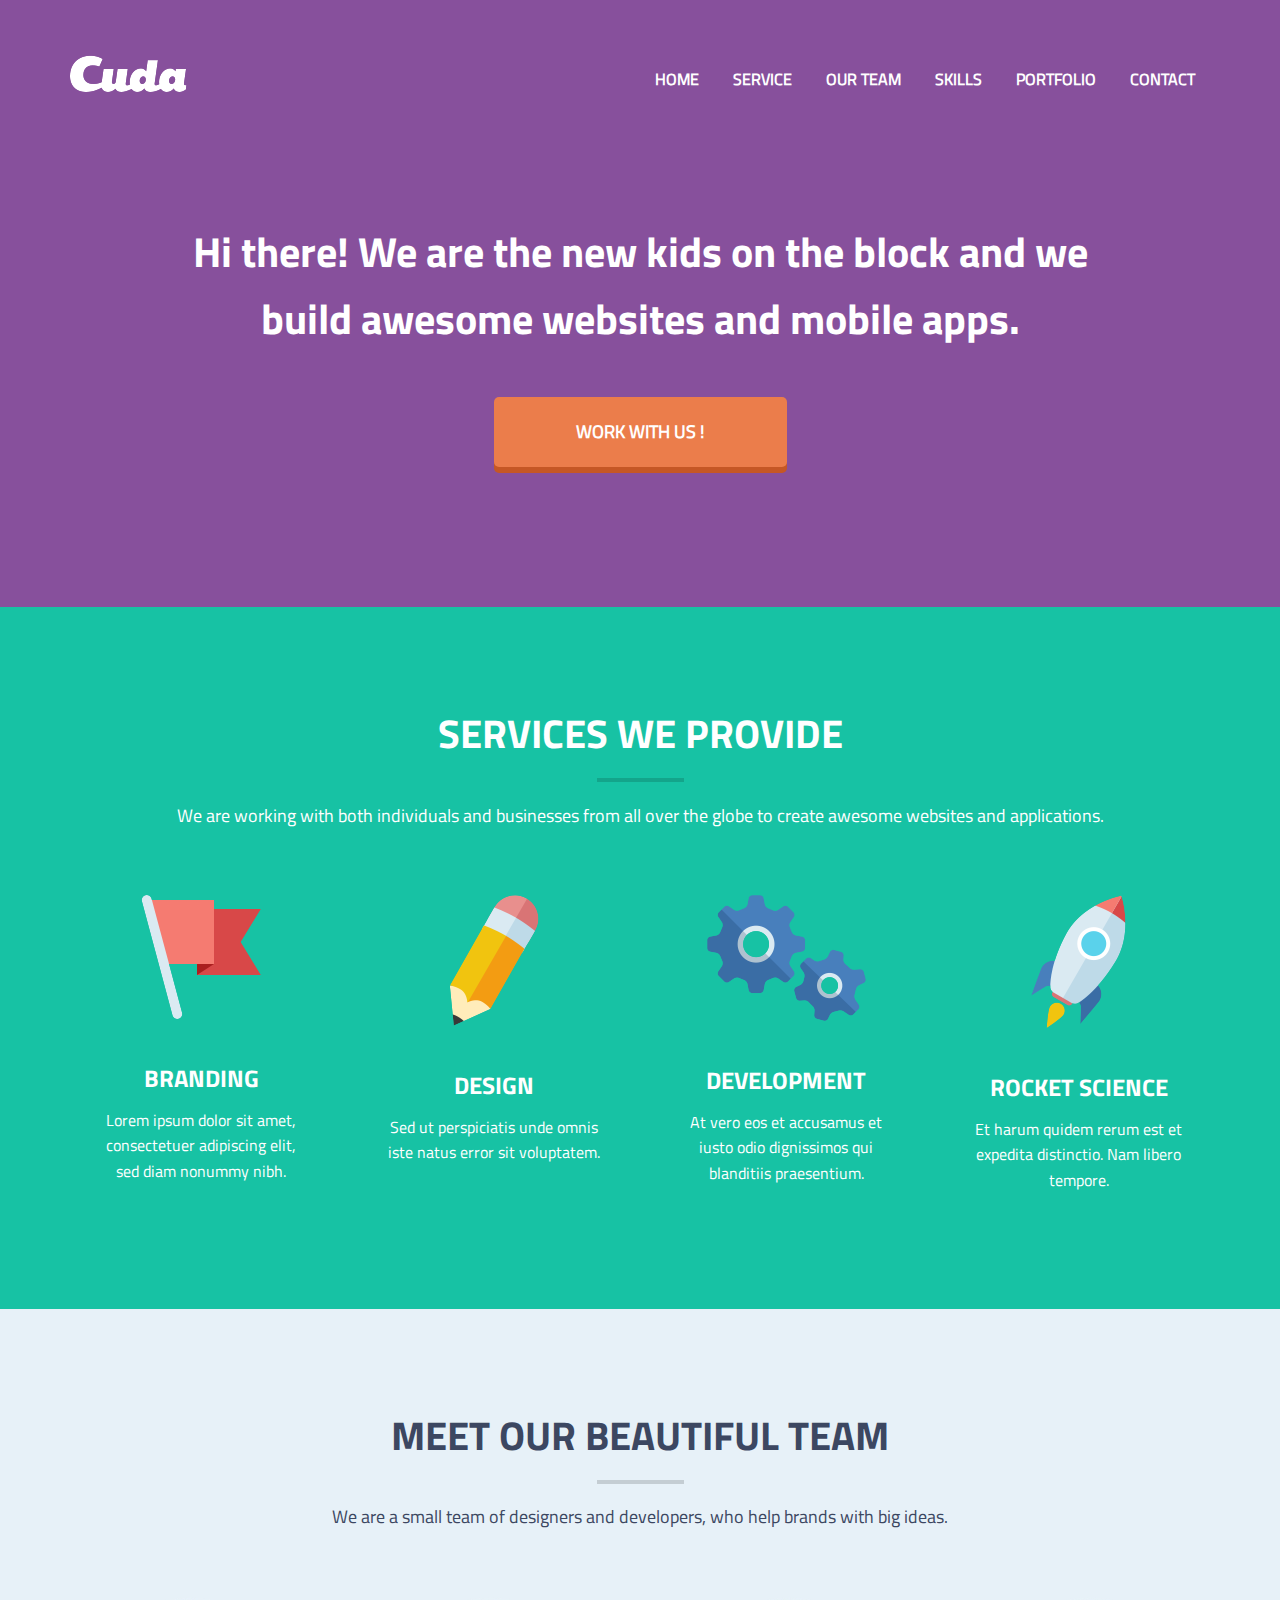
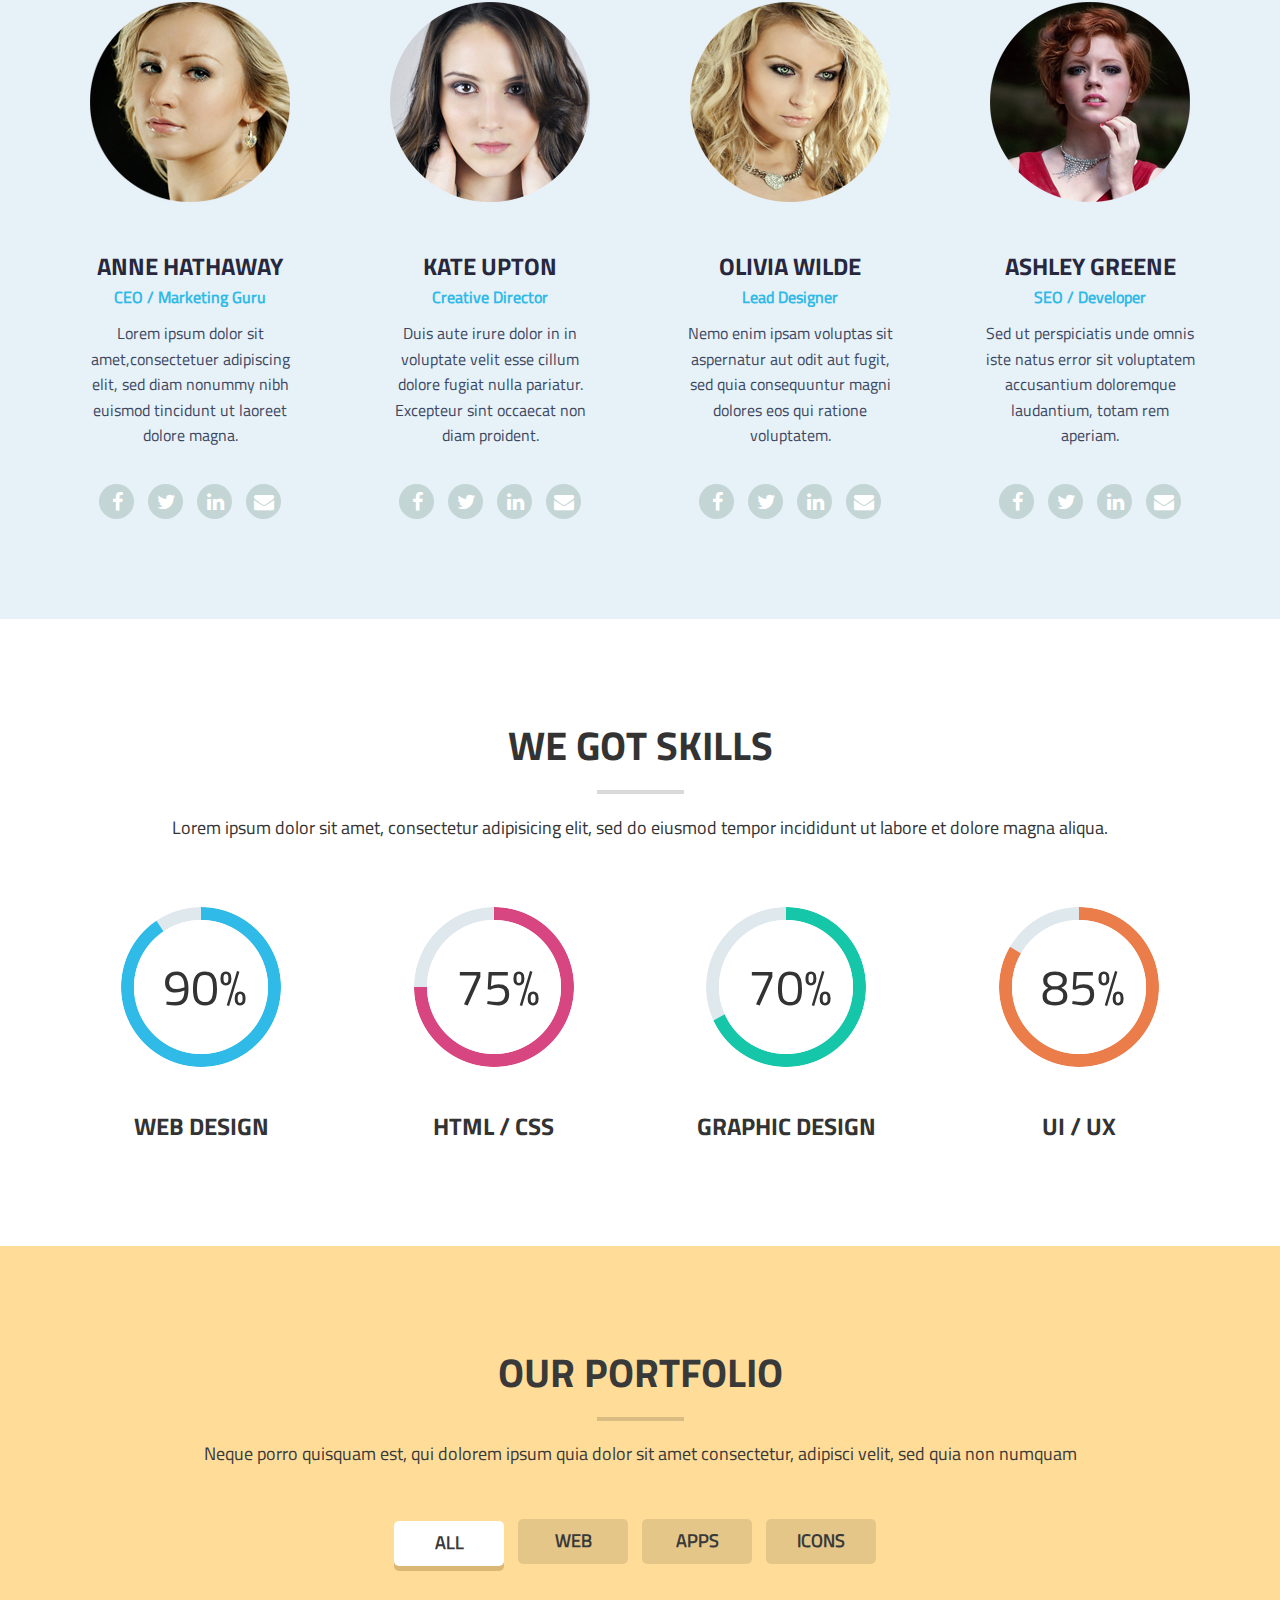
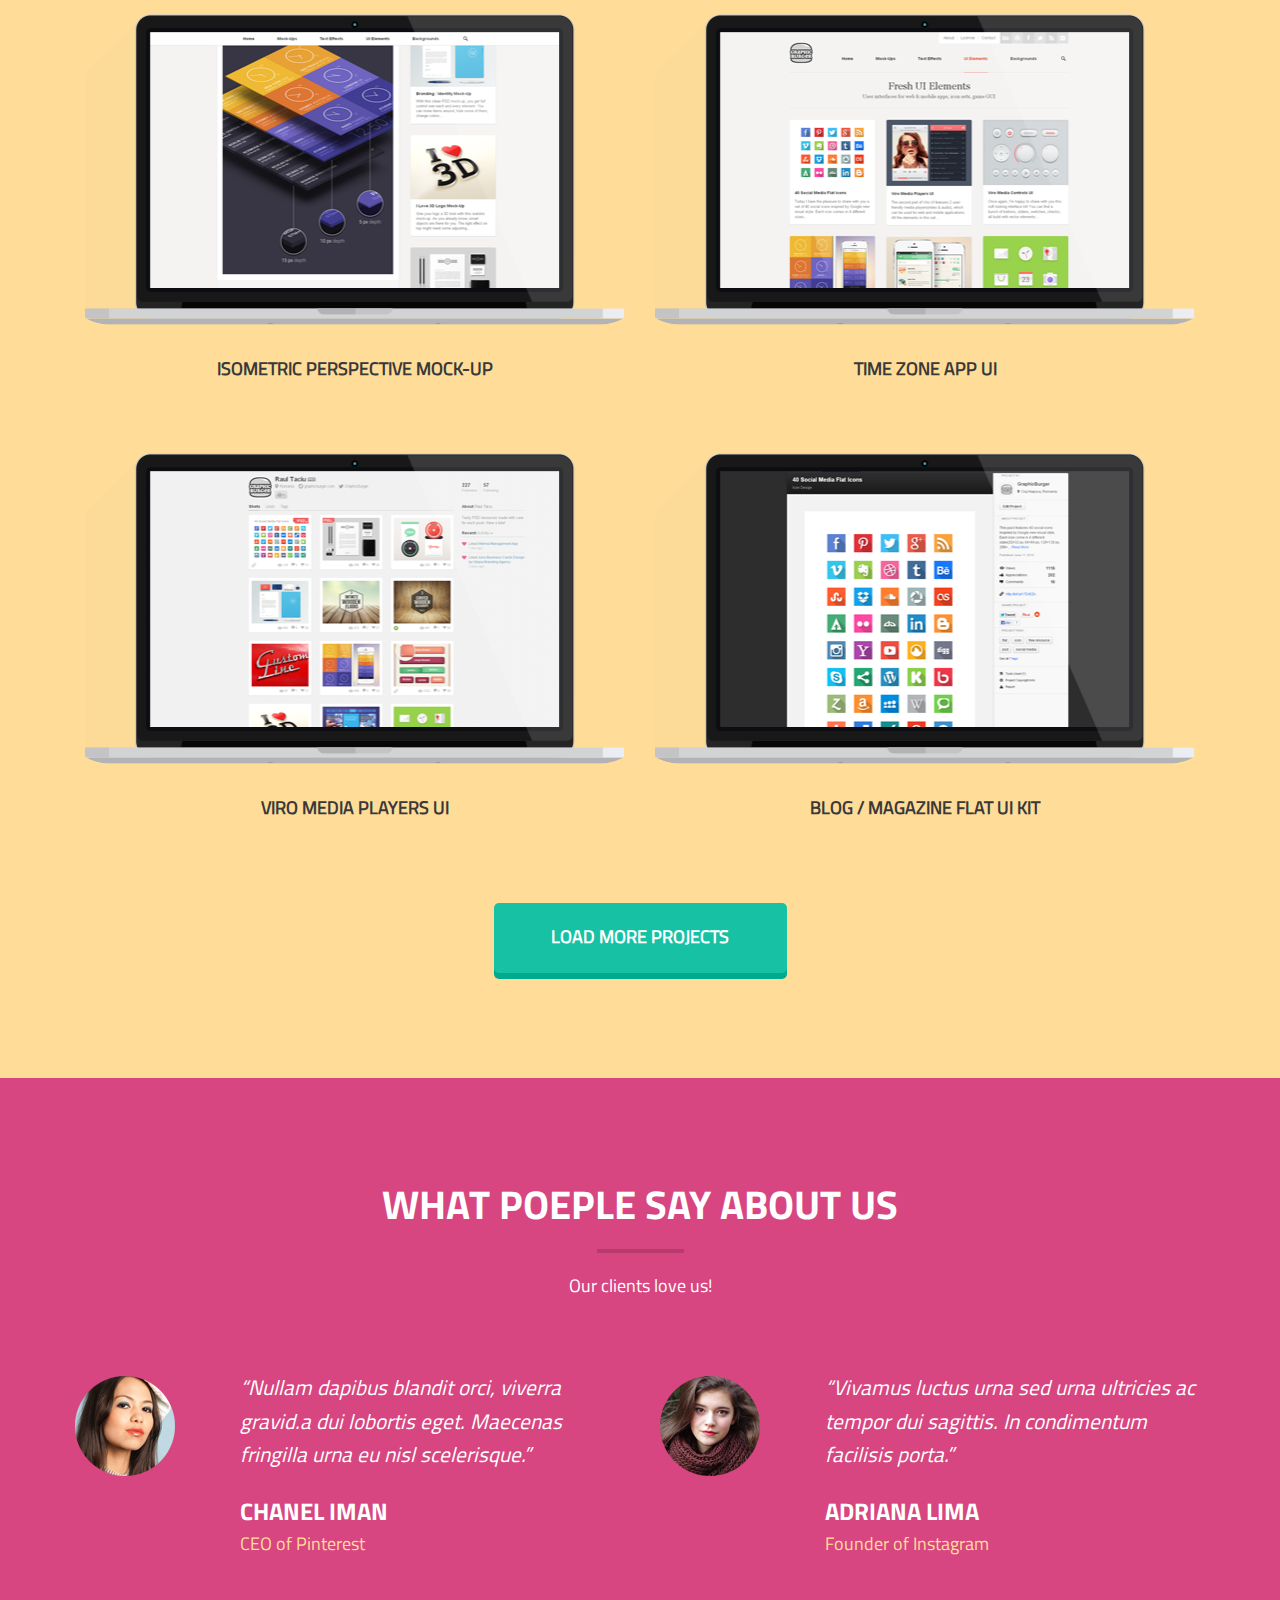
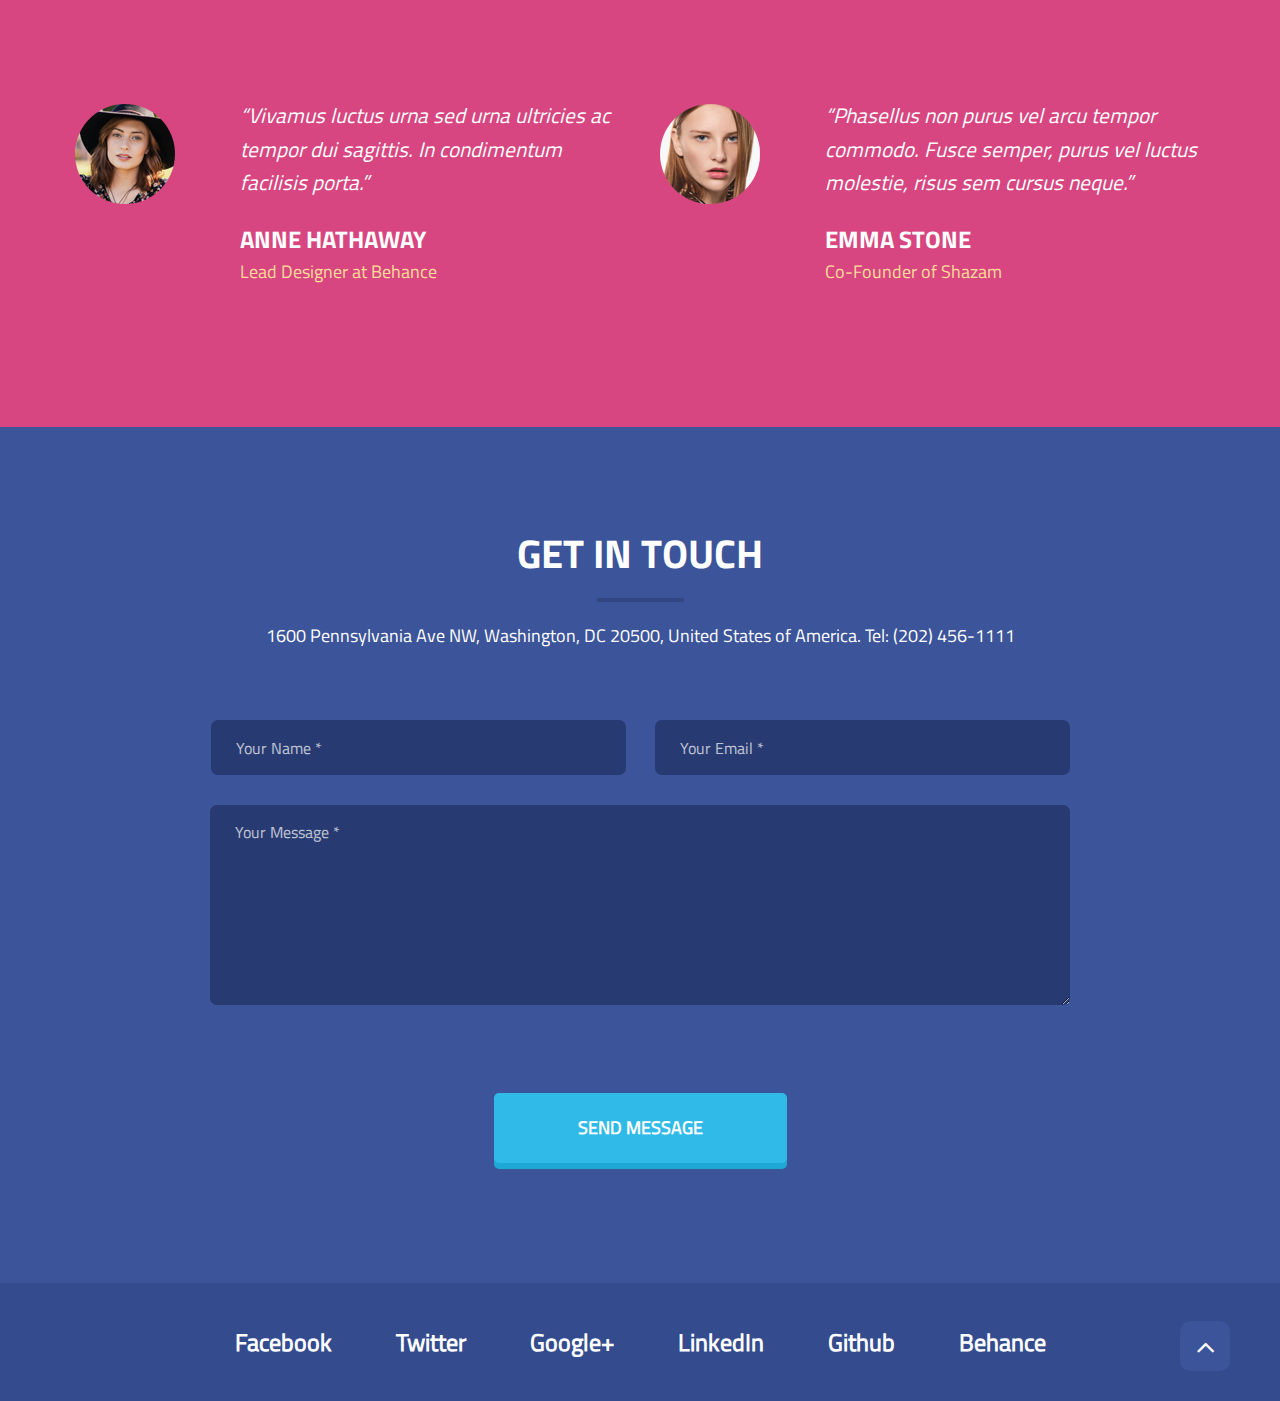
==== commit f92dc5e0: "Filter buttons were made" ====
--- a/index.html
+++ b/index.html
@@ -203,16 +203,16 @@
 					<p>Neque porro quisquam est, qui dolorem ipsum quia dolor sit amet consectetur, adipisci velit, sed quia non numquam</p>
 					<ul class="portfolio_filter">
 						<li>
-							<button class="active" type="button">All</button>
+							<button class="active tab" type="button">All</button>
 						</li>
 						<li>
-							<button class="" type="button">Web</button>
+							<button class="tab" type="button">Web</button>
 						</li>
 						<li>
-							<button class="active" type="button">Apps</button>
+							<button class="tab" type="button">Apps</button>
 						</li>
 						<li>
-							<button class="" type="button">Icons</button>
+							<button class="tab" type="button">Icons</button>
 						</li>
 					</ul>
 				</div>
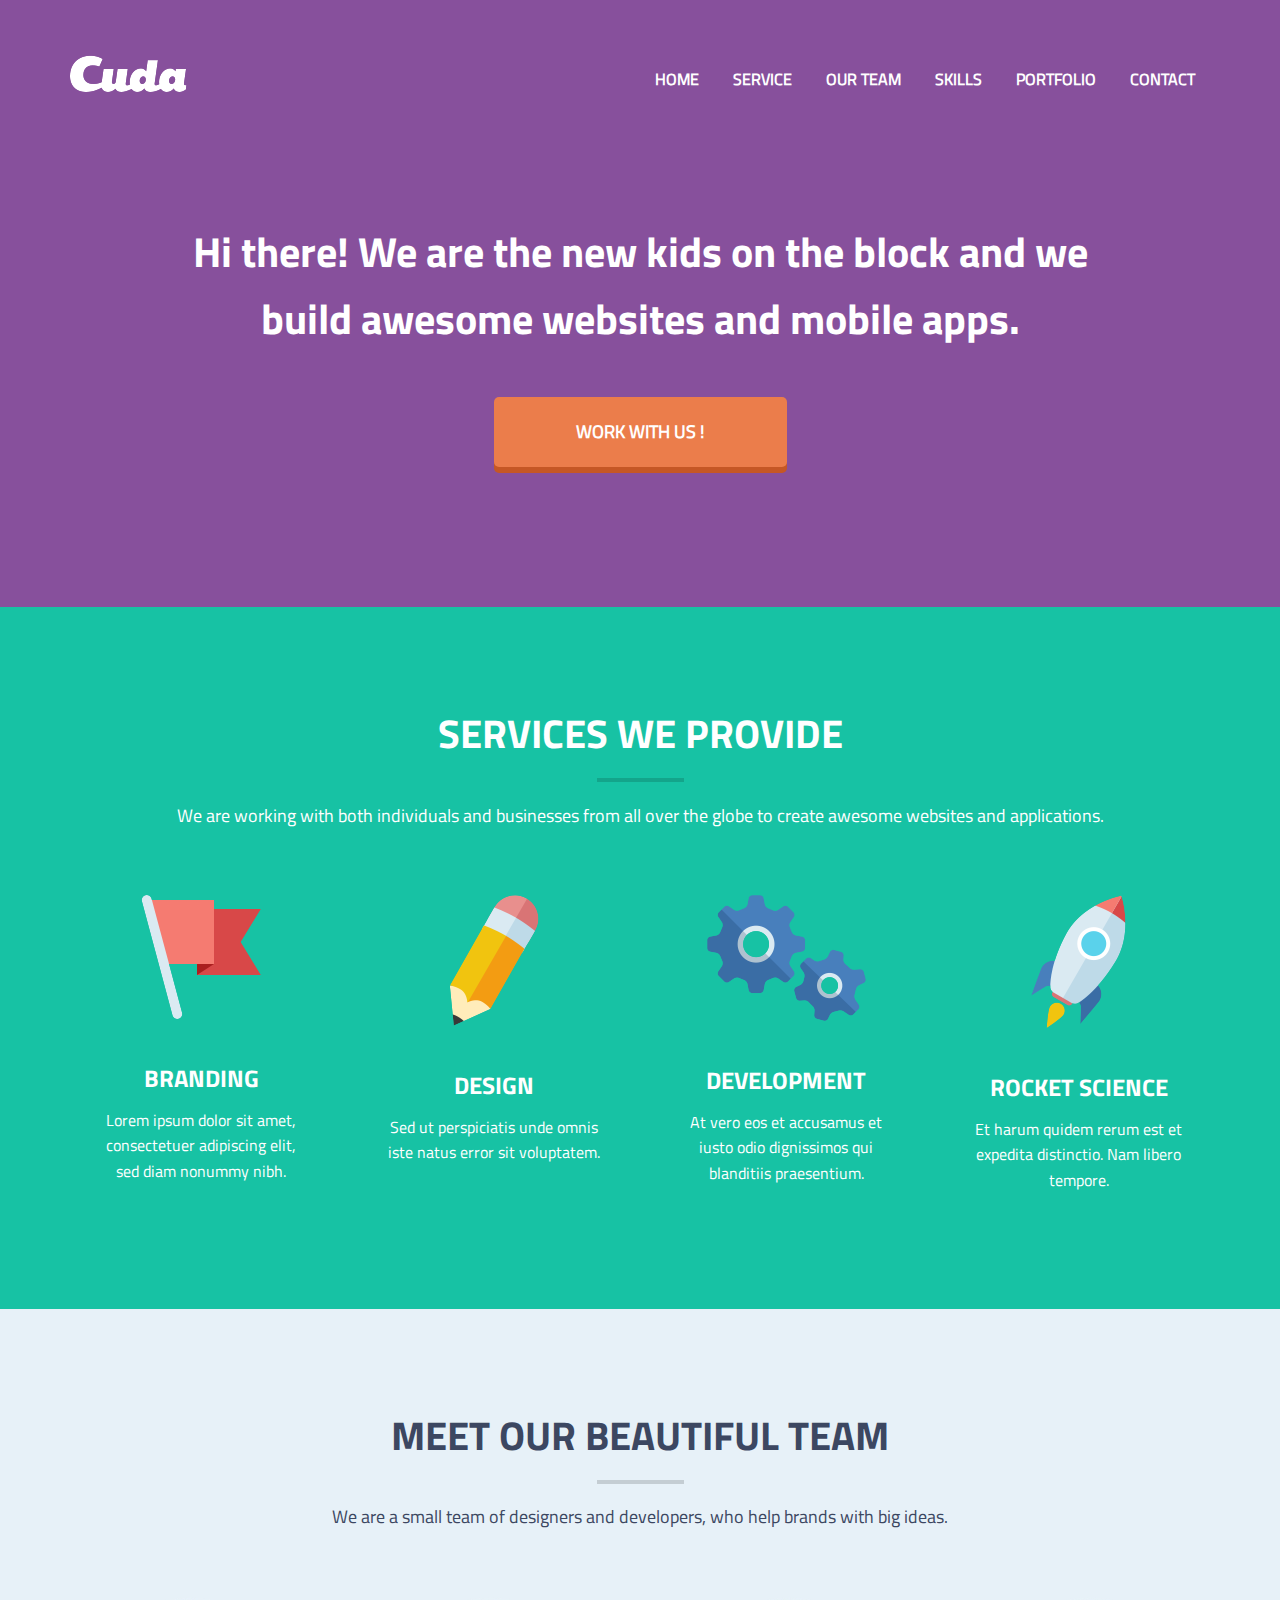
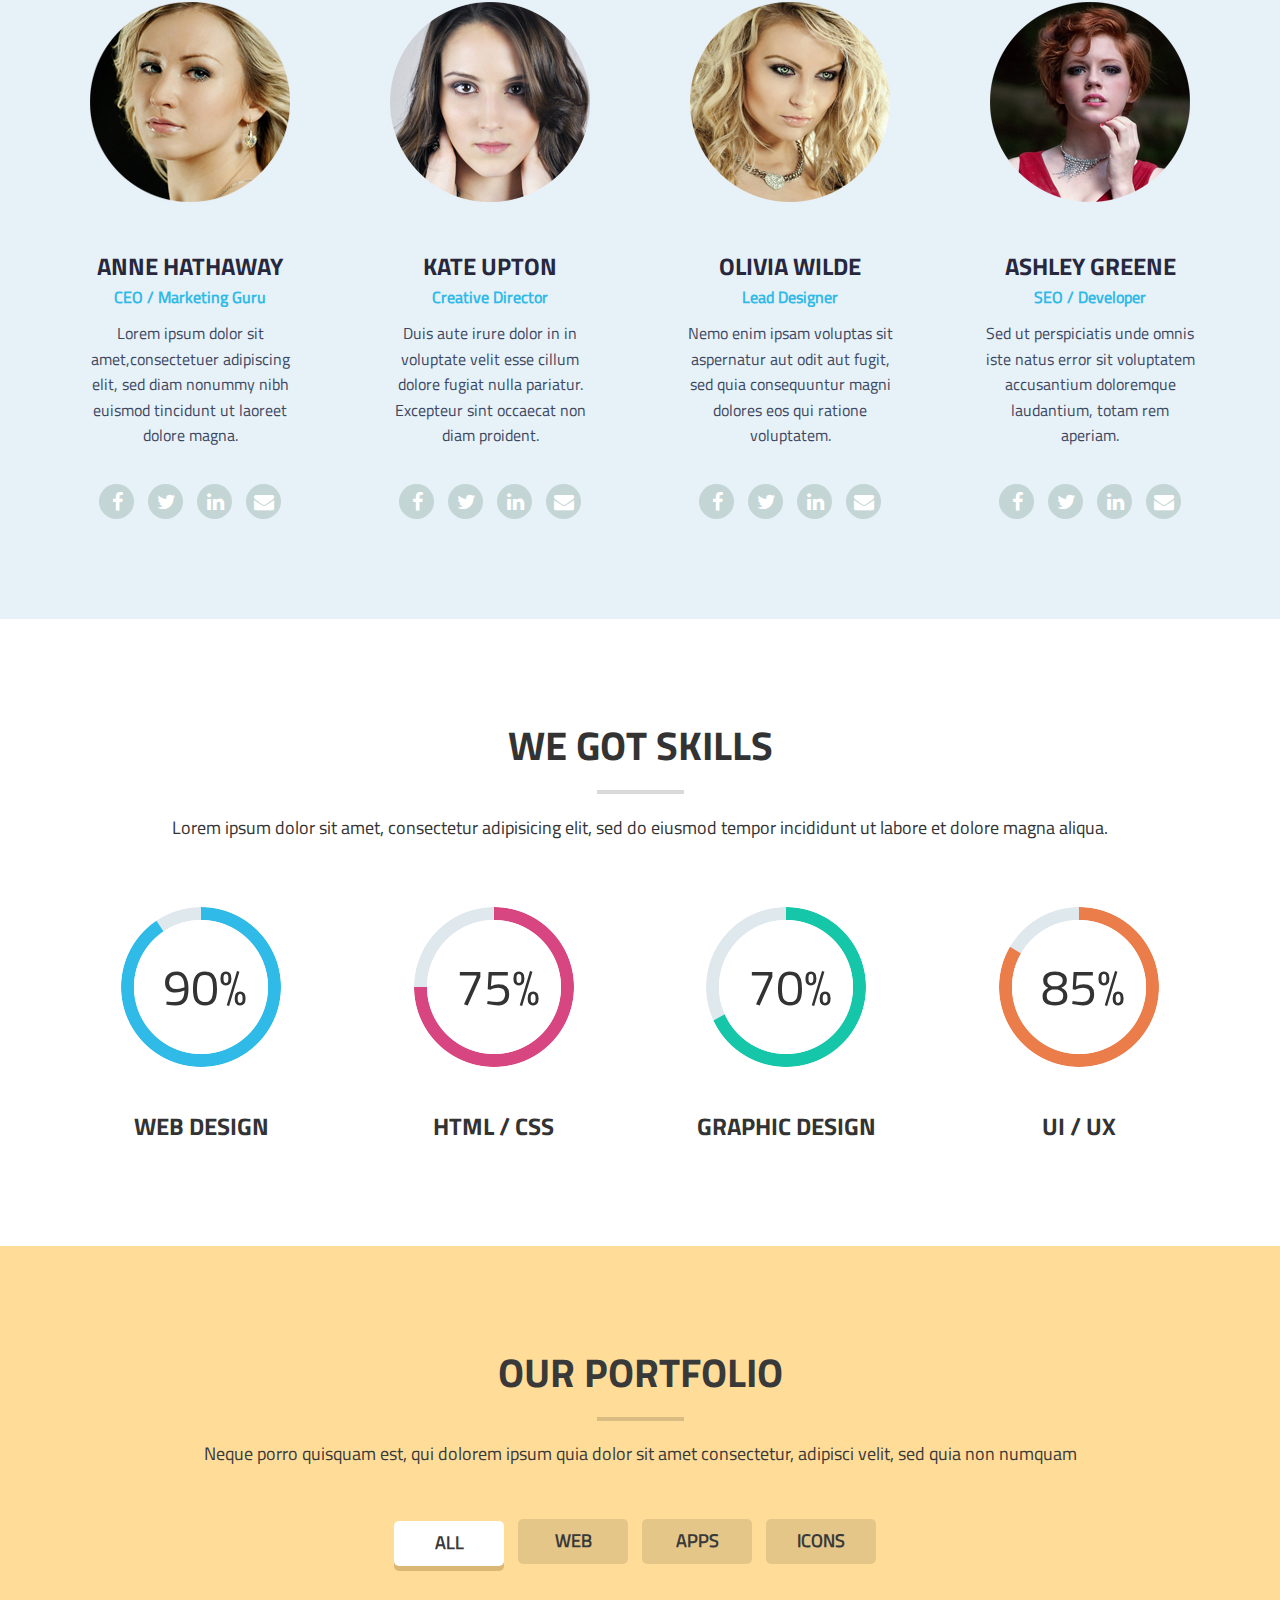
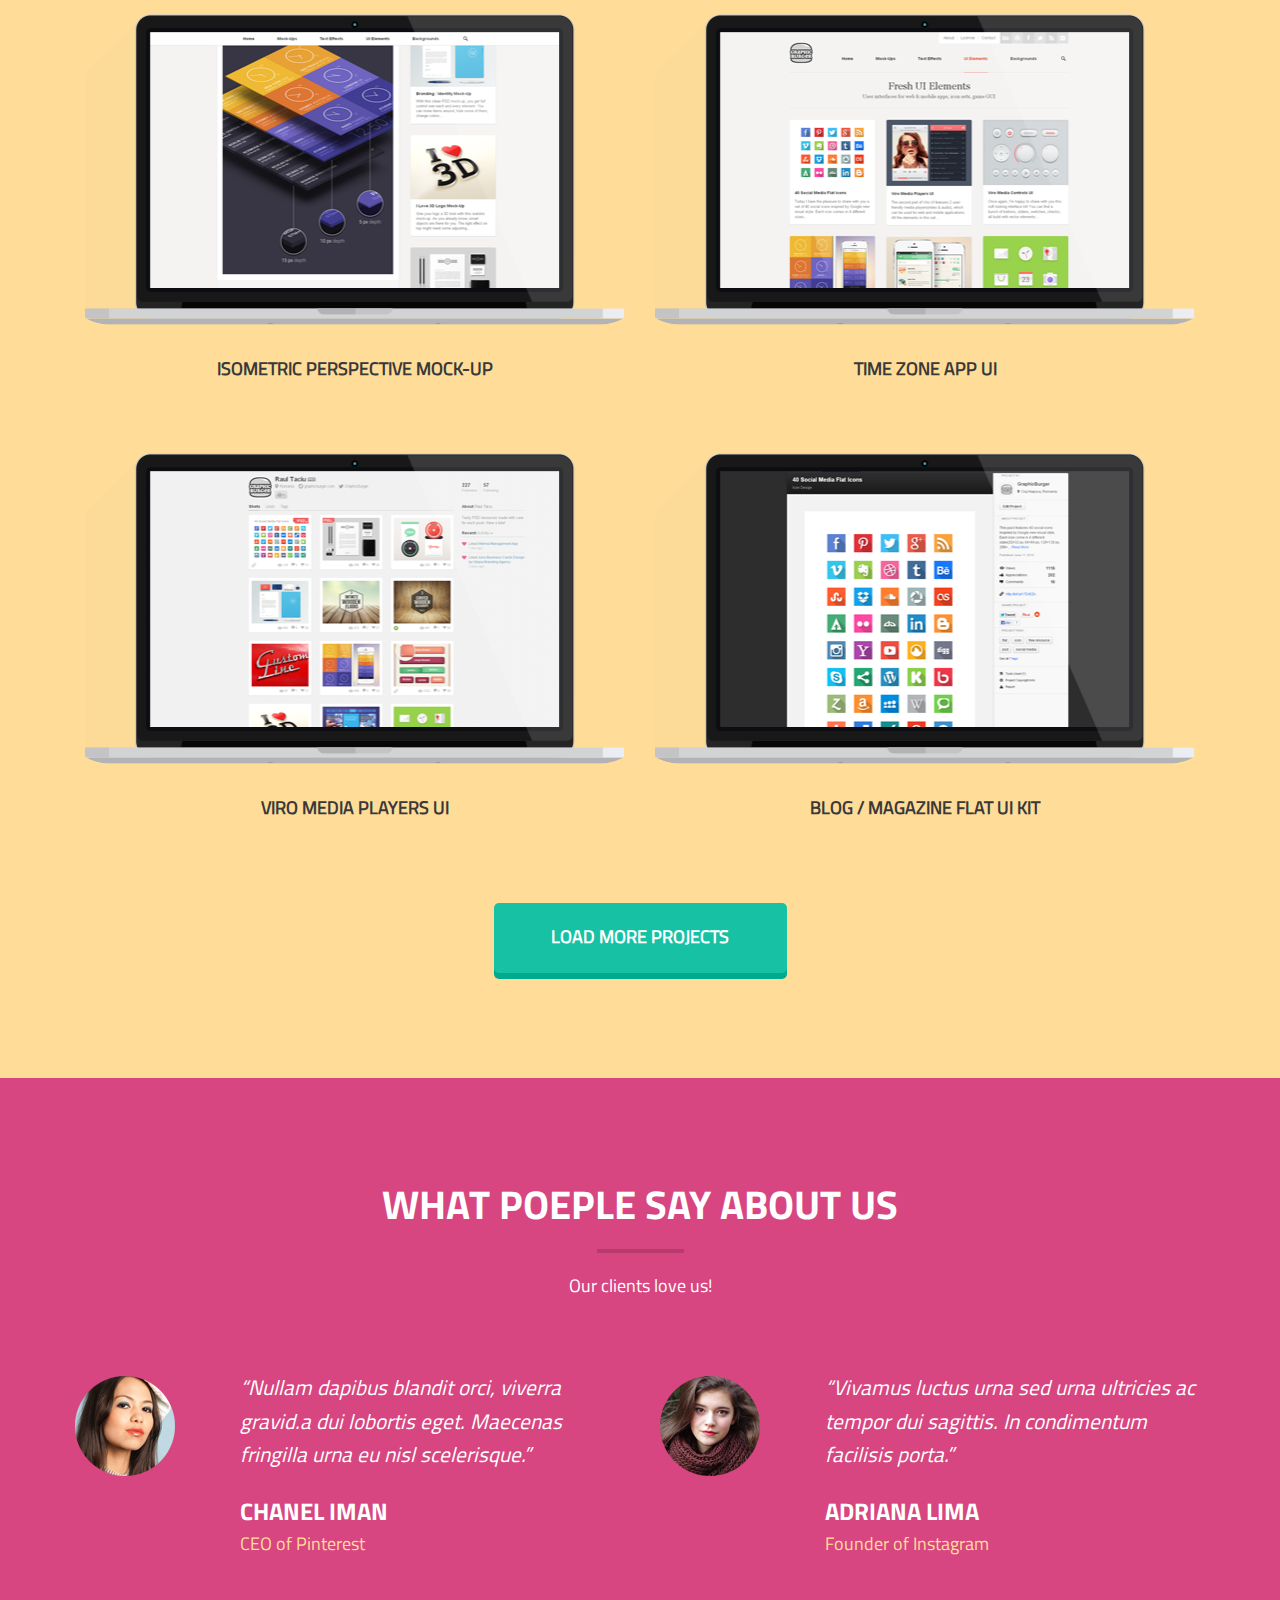
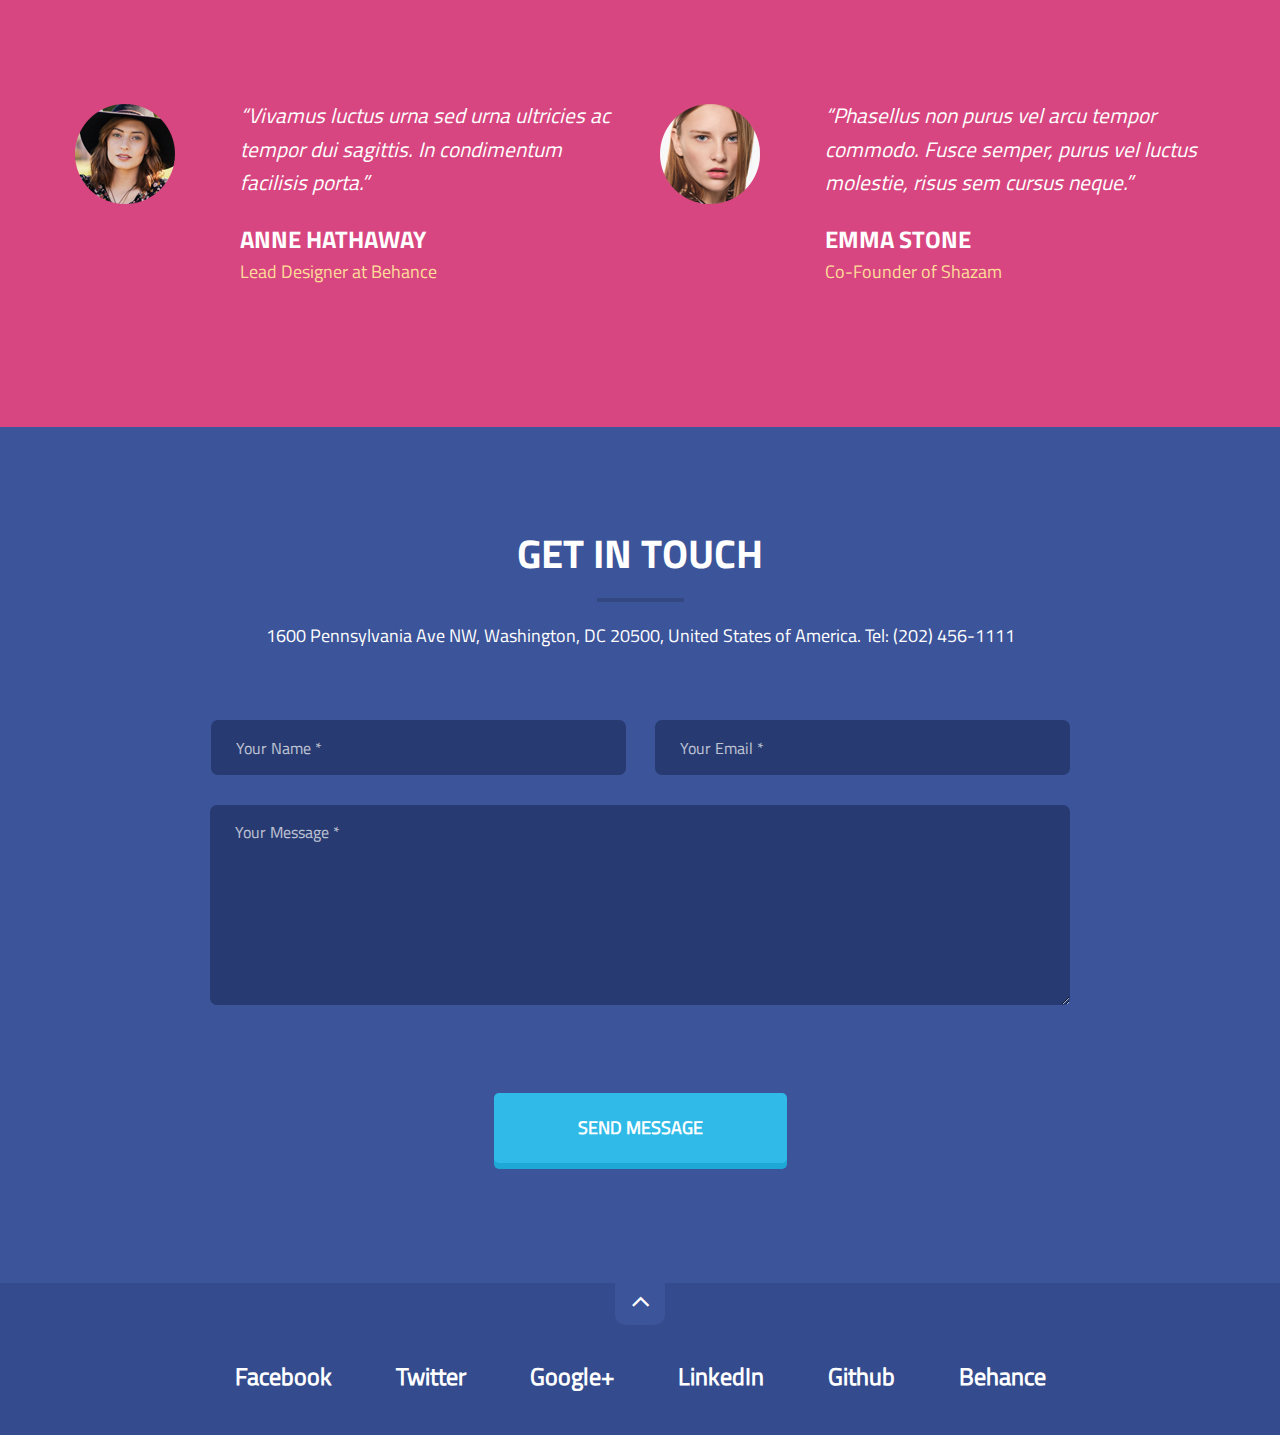
==== commit 0267bfe6: "button top has been fixed" ====
--- a/index.html
+++ b/index.html
@@ -321,6 +321,7 @@
 	<footer class="social_footer">
 		<div class="container">
 			<div class="row">
+				<button id="top"><i class="fa fa-angle-up" aria-hidden="true"></i></button>
 				<ul>
 					<li><a href="#" >Facebook</a></li>
 					<li><a href="#" >Twitter</a></li>
@@ -331,7 +332,6 @@
 				</ul>
 			</div>
 		</div>
-		<button id="top"><i class="fa fa-angle-up" aria-hidden="true"></i></button>
 	</footer>
 
 
--- a/css/main.css
+++ b/css/main.css
@@ -426,9 +426,8 @@
 /* Button #top */
 
 #top {
-    position: absolute;
-    right: 50px;
-    bottom: 30px;
+    display: block;
+    margin: -8px auto;
     background-color: #3c5499;
     border: none;
     height: 50px;
--- a/css/media.css
+++ b/css/media.css
@@ -72,6 +72,11 @@
     .percents {
         left: 41%;
         top: 12%;
+    }
+
+    #top {
+        position: relative;
+        margin-top: -10px;
     }
 }
 
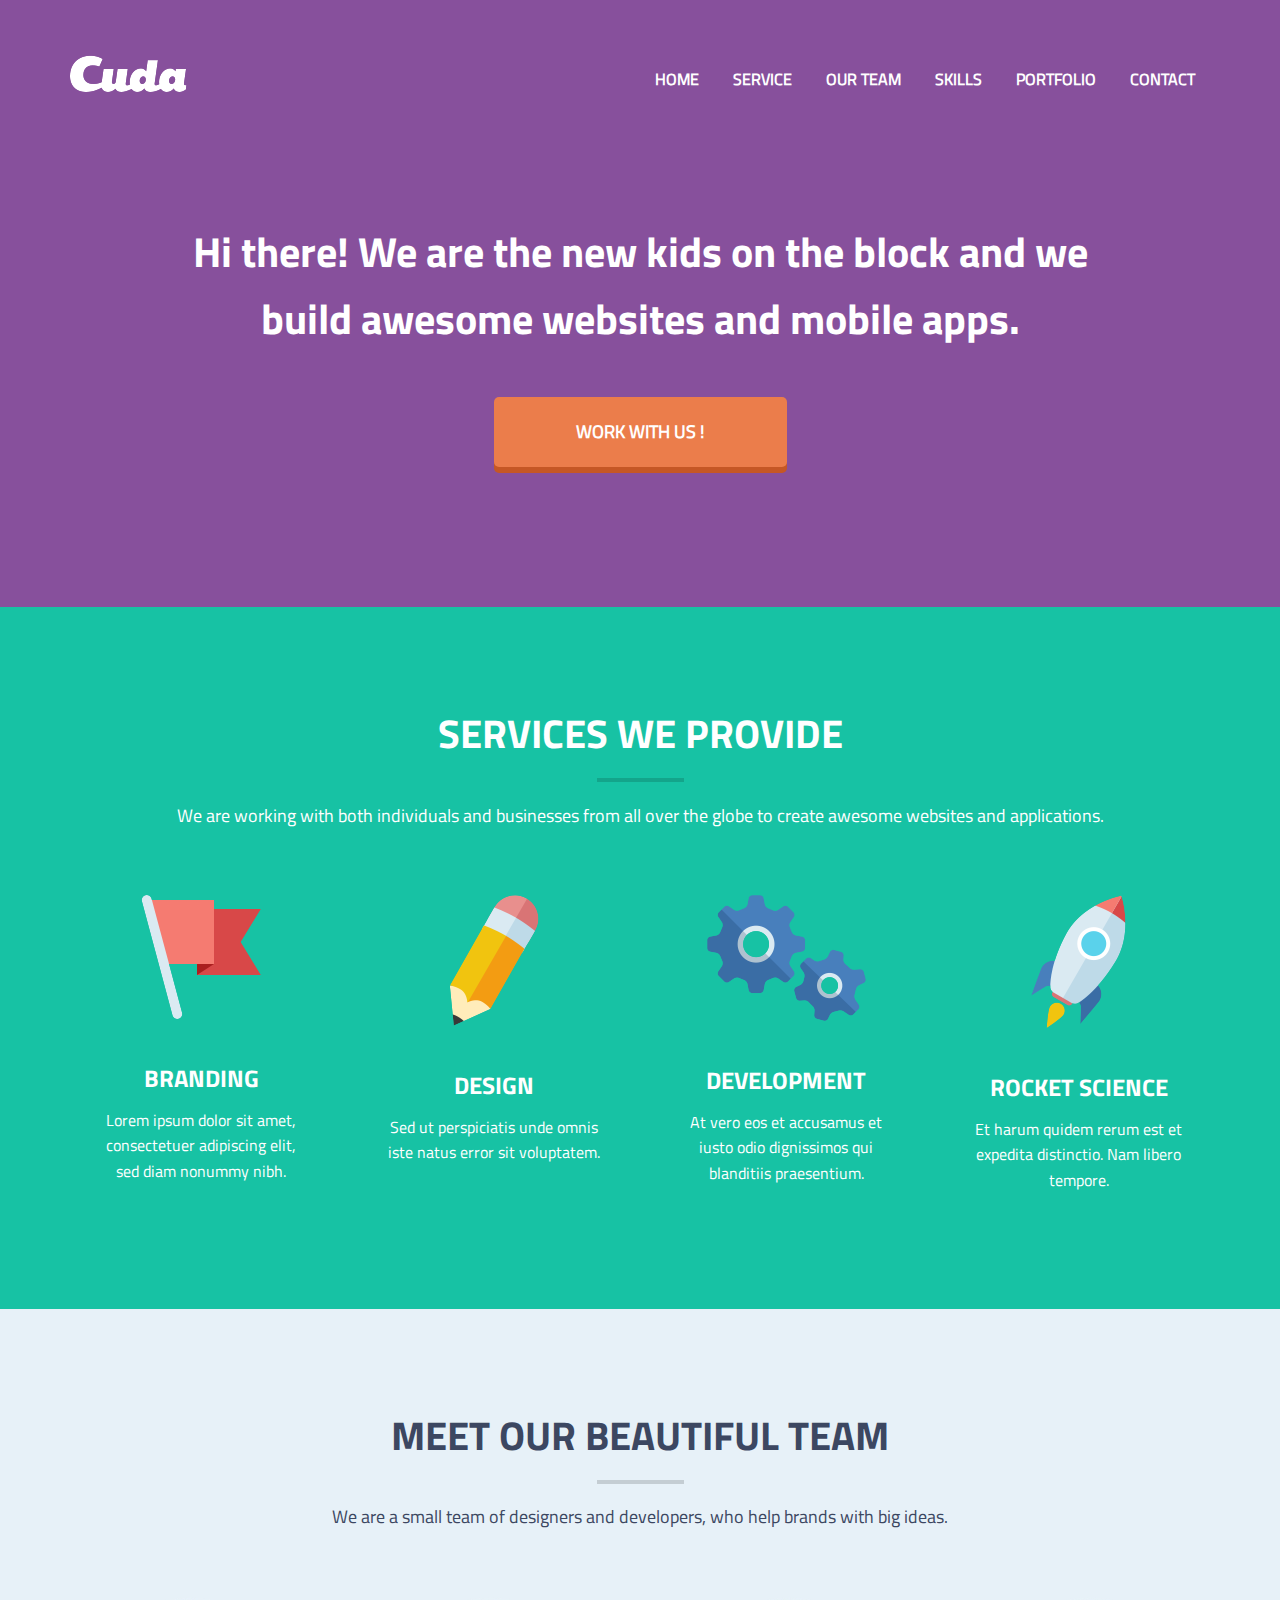
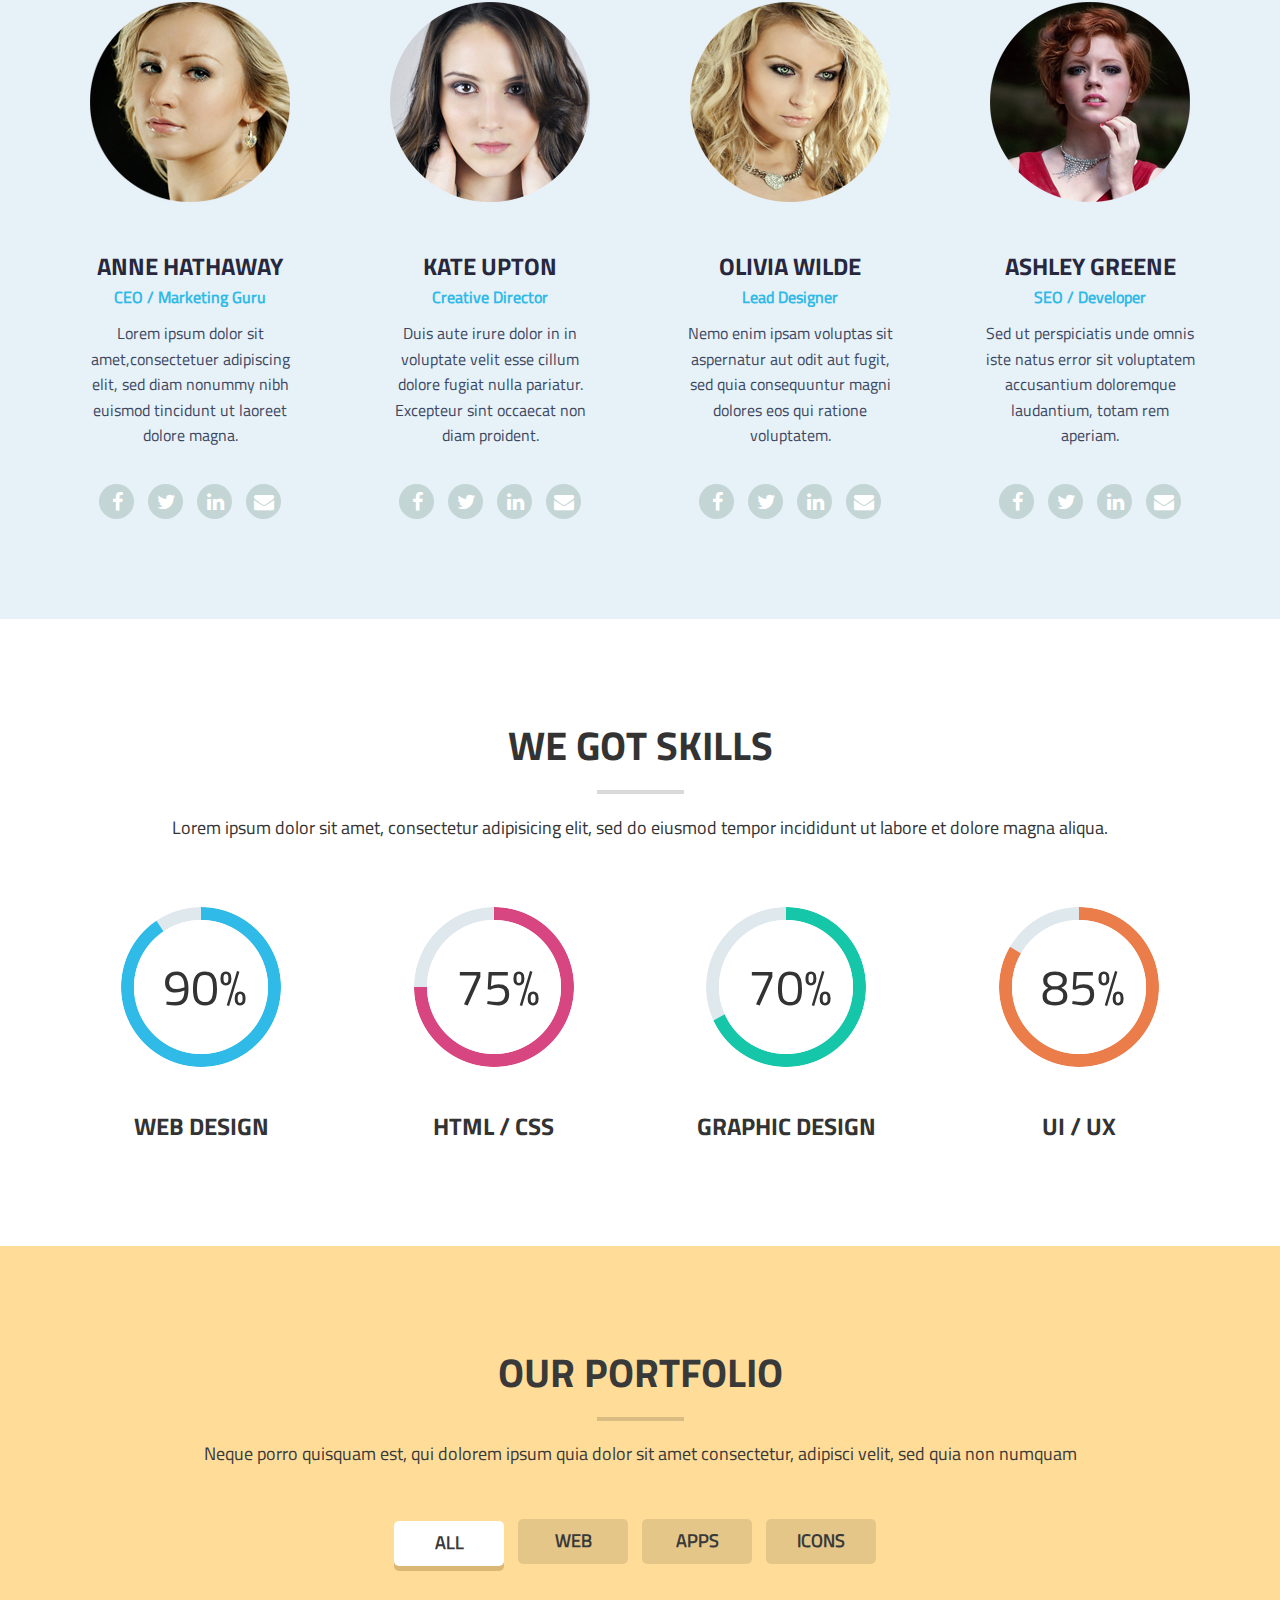
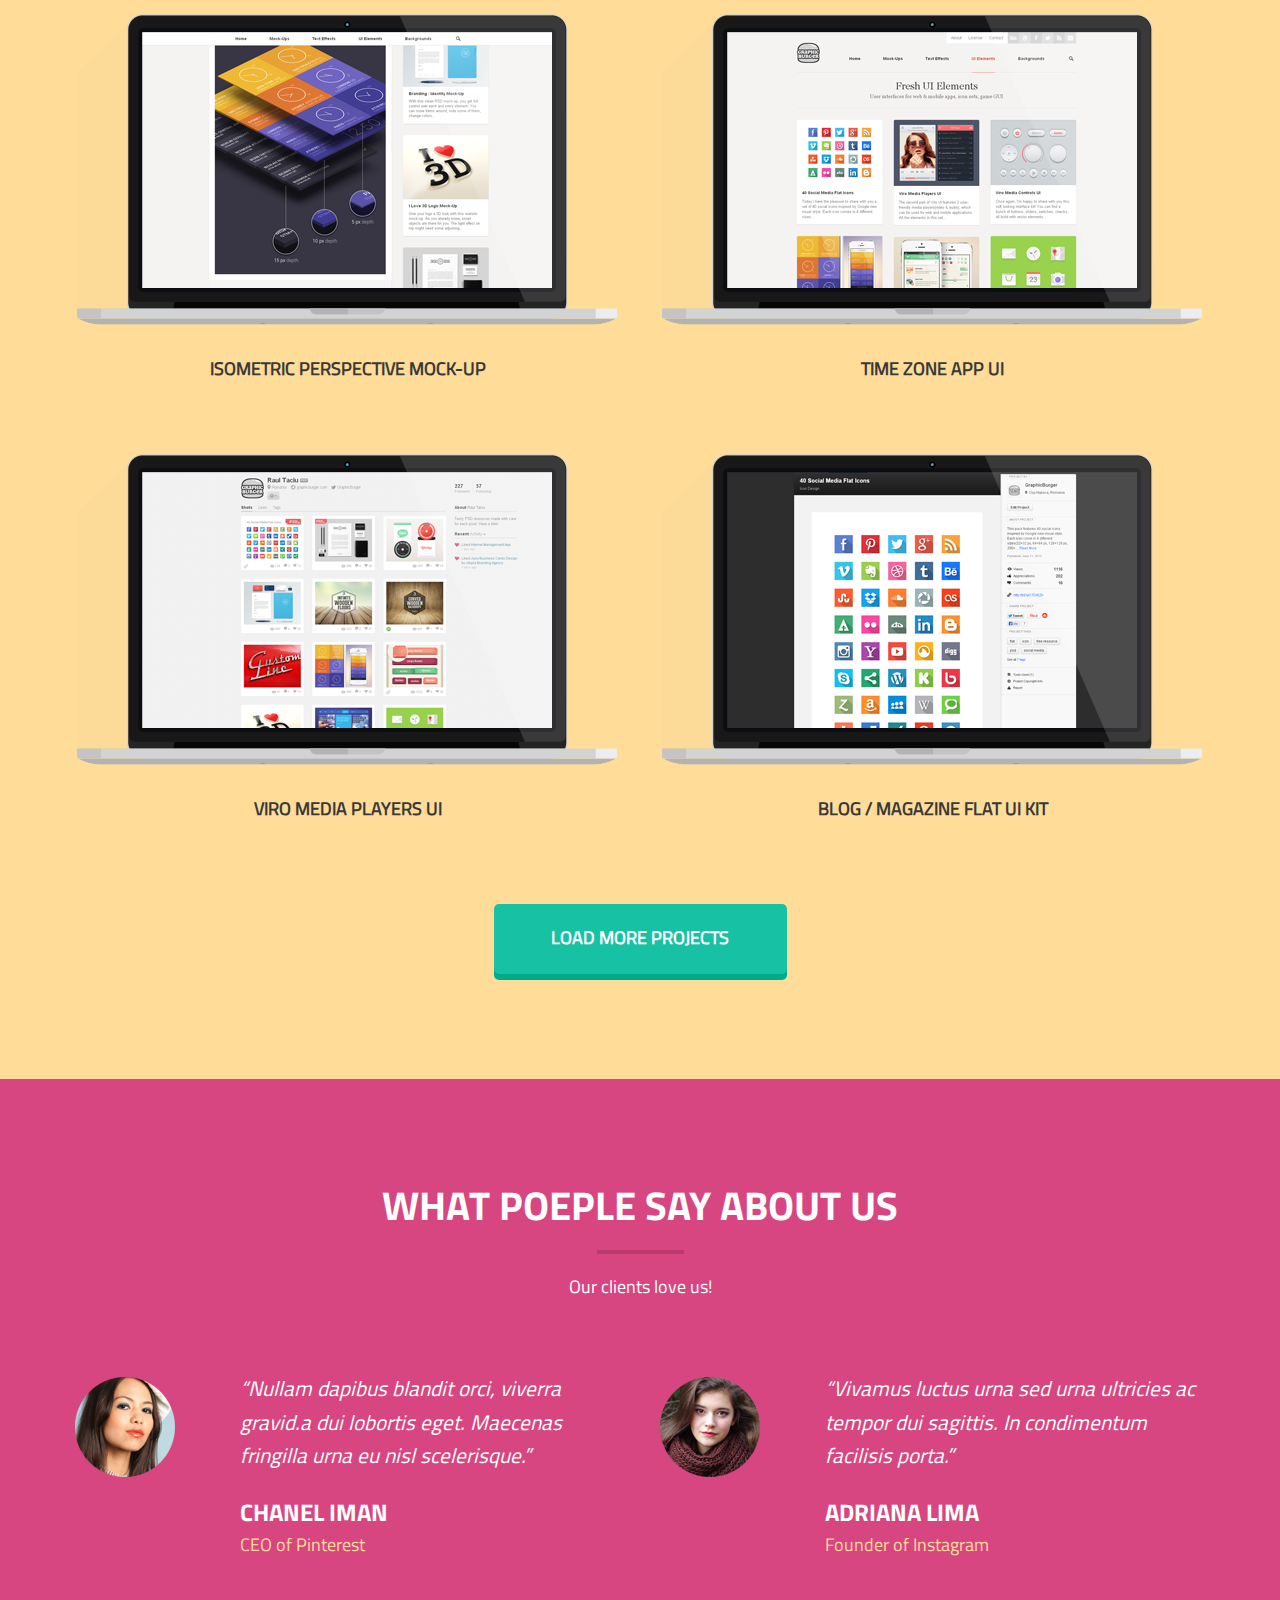
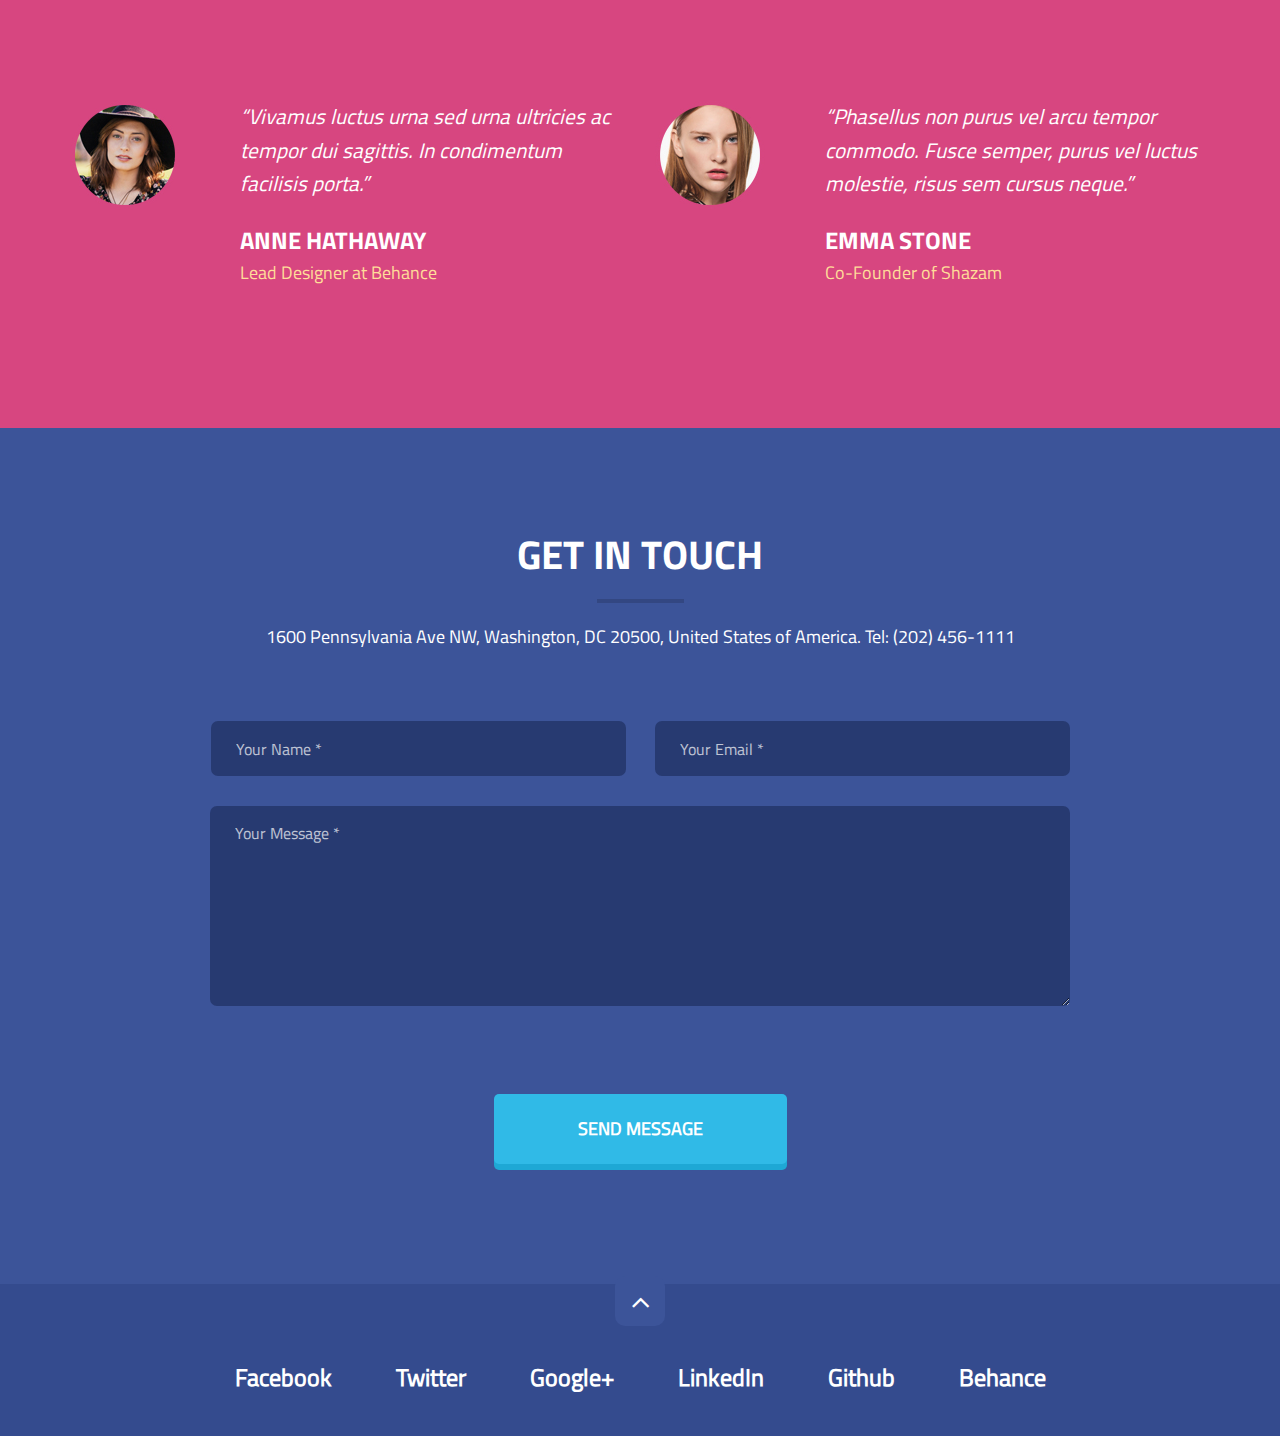
==== commit 22442cd4: "scroll-x has been fixed" ====
--- a/index.html
+++ b/index.html
@@ -1,358 +1,420 @@
 <!DOCTYPE html>
-<!--[if lt IE 7]><html lang="en" class="lt-ie9 lt-ie8 lt-ie7"><![endif]-->
-<!--[if IE 7]><html lang="en" class="lt-ie9 lt-ie8"><![endif]-->
-<!--[if IE 8]><html lang="en" class="lt-ie9"><![endif]-->
+<!--[if lt IE 7]>
+<html lang="en" class="lt-ie9 lt-ie8 lt-ie7"><![endif]-->
+<!--[if IE 7]>
+<html lang="en" class="lt-ie9 lt-ie8"><![endif]-->
+<!--[if IE 8]>
+<html lang="en" class="lt-ie9"><![endif]-->
 <!--[if gt IE 8]><!-->
 <html lang="en">
 <!--<![endif]-->
+
 <head>
-	<meta charset="utf-8" />
-	<title>2_Cuda</title>
-	<meta name="description" content="" />
-	<meta http-equiv="X-UA-Compatible" content="IE=edge" />
-	<meta name="viewport" content="width=device-width, initial-scale=1.0" />
-	<link rel="shortcut icon" href="favicon.png" />
-	<link rel="stylesheet" href="libs/bootstrap/bootstrap-grid-3.3.1.min.css" />
-	<link rel="stylesheet" href="libs/font-awesome-4.2.0/css/font-awesome.min.css" />
-	<link rel="stylesheet" href="css/fonts.css" />
-	<link rel="stylesheet" href="css/main.css" />
-	<link rel="stylesheet" href="css/media.css" />
+    <meta charset="utf-8"/>
+    <title>2_Cuda</title>
+    <meta name="description" content=""/>
+    <meta http-equiv="X-UA-Compatible" content="IE=edge"/>
+    <meta name="viewport" content="width=device-width, initial-scale=1.0"/>
+    <link rel="shortcut icon" href="favicon.png"/>
+    <link rel="stylesheet" href="libs/bootstrap/bootstrap-grid-3.3.1.min.css"/>
+    <link rel="stylesheet" href="libs/font-awesome-4.2.0/css/font-awesome.min.css"/>
+    <link rel="stylesheet" href="css/fonts.css"/>
+    <link rel="stylesheet" href="css/main.css"/>
+    <link rel="stylesheet" href="css/media.css"/>
 </head>
+
 <body>
 
-	<header class="main_header"><!-- <a id="home" target="_self"></a> -->
-		<div class="container">
-			<div class="row">
-				<div class="col-md-4">
-					<div class="logo_block">
-						<a href="#"><img src="img/logo.png" alt="logo"></a>
-						<button class="top_menu_button hidden-md hidden-lg"><i class="fa fa-bars"></i></button>
-					</div>
-				</div>
-				<div class="col-md-8">
-					<nav class="top_menu clearfix">
-						<ul style="display: none;">
-							<li><a href="#home">Home</a></li>
-							<li><a href="#service">Service</a></li>
-							<li><a href="#team">Our Team</a></li>
-							<li><a href="#skills">Skills</a></li>
-							<li><a href="#portfolio">Portfolio</a></li>
-							<li><a href="#contact">Contact</a></li>
-						</ul>
-					</nav>
-				</div>
-			</div>
-		</div>
-		<div class="header_middle">
-			<div class="container">
-				<div class="row">
-					<div class="col-md-10 col-md-offset-1">
-						<h1>Hi there! We are the new kids on the block and we build awesome websites and mobile
-							apps.</h1>
-						<button class="btn btn_orange">WORK WITH US !</button>
-					</div>
-				</div>
-			</div>
-		</div>
-	</header>
-	<section class="service_section"><a id="service" target="_self"></a>
-		<div class="container">
-			<div class="row">
-				<div class="col-md-12">
-					<h2>Services we provide</h2>
-					<img src="img/line.png" alt="servuce-line">
-					<p>We are working with both individuals and businesses from all over the globe to create awesome websites and applications.</p>
-				</div>
-				<div class="service_block">
-					<div class="col-md-3 col-sm-6">
-						<img src="img/icon_1.png" alt="flag">
-						<h3>Branding</h3>
-						<p>Lorem ipsum dolor sit amet, consectetuer adipiscing elit, sed diam nonummy nibh.</p>
-					</div>
-					<div class="col-md-3 col-sm-6">
-						<img src="img/icon_2.png" alt="flag">
-						<h3>Design</h3>
-						<p>Sed ut perspiciatis unde omnis iste natus error sit voluptatem.</p>
-					</div>
-					<div class="col-md-3 col-sm-6">
-						<img src="img/icon_3.png" alt="flag">
-						<h3>Development</h3>
-						<p>At vero eos et accusamus et iusto odio dignissimos qui blanditiis praesentium.</p>
-					</div>
-					<div class="col-md-3 col-sm-6">
-						<img src="img/icon_4.png" alt="flag">
-						<h3>Rocket science</h3>
-						<p>Et harum quidem rerum est et expedita distinctio. Nam libero tempore.</p>
-					</div>
-				</div>
-			</div>
-		</div>
-	</section>
-	<section class="team_section"><a id="team" target="_self"></a>
-		<div class="container">
-			<div class="row">
-				<div class="col-md-12">
-					<h2>Meet our beautiful team</h2>
-					<img src="img/line.png" alt="team-line">
-					<p>We are a small team of designers and developers, who help brands with big ideas.</p>
-				</div>
-				<div class="row">
-					<div class="team_members">
-						<div class="col-md-3 col-sm-6">
-							<img class="img-circle" src="img/team_1.jpg" alt="team-member">
-							<h3>ANNE HATHAWAY</h3>
-							<span>CEO / Marketing Guru</span>
-							<p>Lorem ipsum dolor sit amet,consectetuer adipiscing elit, sed diam nonummy nibh euismod tincidunt ut laoreet dolore magna.</p>
-							<div class="btn_social">
-								<ul>
-									<li><a href="#"><i class="fa fa-facebook" aria-hidden="true"></i></a></li>
-									<li><a href="#"><i class="fa fa-twitter" aria-hidden="true"></i></a></li>
-									<li><a href="#"><i class="fa fa-linkedin" aria-hidden="true"></i></a></li>
-									<li><a href="#"><i class="fa fa-envelope" aria-hidden="true"></i></a></li>
-								</ul>
-							</div>
-						</div>
-						<div class="col-md-3 col-sm-6">
-							<img class="img-circle" src="img/team_2.jpg" alt="team-member">
-							<h3>Kate Upton</h3>
-							<span>Creative Director</span>
-							<p>Duis aute irure dolor in in voluptate velit esse cillum dolore fugiat nulla pariatur. Excepteur sint occaecat non diam proident.</p>
-							<div class="btn_social">
-								<ul>
-									<li><a href="#"><i class="fa fa-facebook" aria-hidden="true"></i></a></li>
-									<li><a href="#"><i class="fa fa-twitter" aria-hidden="true"></i></a></li>
-									<li><a href="#"><i class="fa fa-linkedin" aria-hidden="true"></i></a></li>
-									<li><a href="#"><i class="fa fa-envelope" aria-hidden="true"></i></a></li>
-								</ul>
-							</div>
-						</div>
-						<div class="col-md-3 col-sm-6">
-							<img class="img-circle" src="img/team_3.jpg" alt="team-member">
-							<h3>Olivia Wilde</h3>
-							<span>Lead Designer</span>
-							<p>Nemo enim ipsam voluptas sit aspernatur aut odit aut fugit, sed quia consequuntur magni dolores eos qui ratione voluptatem.</p>
-							<div class="btn_social">
-								<ul>
-									<li><a href="#"><i class="fa fa-facebook" aria-hidden="true"></i></a></li>
-									<li><a href="#"><i class="fa fa-twitter" aria-hidden="true"></i></a></li>
-									<li><a href="#"><i class="fa fa-linkedin" aria-hidden="true"></i></a></li>
-									<li><a href="#"><i class="fa fa-envelope" aria-hidden="true"></i></a></li>
-								</ul>
-							</div>
-						</div>
-						<div class="col-md-3 col-sm-6">
-							<img class="img-circle" src="img/team_4.jpg" alt="team-member">
-							<h3>Ashley Greene</h3>
-							<span>SEO / Developer</span>
-							<p>Sed ut perspiciatis unde omnis iste natus error sit voluptatem accusantium doloremque laudantium, totam rem aperiam.</p>
-							<div class="btn_social">
-								<ul>
-									<li><a href="#"><i class="fa fa-facebook" aria-hidden="true"></i></a></li>
-									<li><a href="#"><i class="fa fa-twitter" aria-hidden="true"></i></a></li>
-									<li><a href="#"><i class="fa fa-linkedin" aria-hidden="true"></i></a></li>
-									<li><a href="#"><i class="fa fa-envelope" aria-hidden="true"></i></a></li>
-								</ul>
-							</div>
-						</div>
-					</div>
-				</div>
-			</div>
-		</div>
-	</section>
-	<section class="skills_section"><a id="skills" target="_self"></a>
-		<div class="container">
-			<div class="row">
-				<div class="col-md-12">
-					<h2>We got skills</h2>
-					<img src="img/line.png" alt="skills-line">
-					<p>Lorem ipsum dolor sit amet, consectetur adipisicing elit, sed do eiusmod tempor incididunt ut labore et dolore magna aliqua.</p>
-				</div>
-			</div>				
-			<div class="row">
-				<div class="skills_block">
-					<div class="col-md-3 col-sm-6">
-						<span class="percents">90%</span>
-						<img src="img/skills_1.png" alt="skills">
-						<h3>Web Design</h3>
-					</div>
-					<div class="col-md-3 col-sm-6">
-						<span class="percents">75%</span>
-						<img src="img/skills_2.png" alt="skills">
-						<h3>HTML / CSS</h3>
-					</div>
-					<div class="col-md-3 col-sm-6">
-						<span class="percents">70%</span>
-						<img src="img/skills_3.png" alt="skills">
-						<h3>GRAPHIC DESIGN</h3>
-					</div>
-					<div class="col-md-3 col-sm-6">
-						<span class="percents">85%</span>
-						<img src="img/skills_4.png" alt="skills">
-						<h3>UI / UX</h3>
-					</div>
-				</div>
-			</div>
-		</div>
-	</section>
-	<section class="portfolio_section"><a id="portfolio" target="_self"></a>
-		<div class="container">
-			<div class="row">
-				<div class="col-md-12">
-					<h2>OUR PORTFOLIO</h2>
-					<img src="img/line.png" alt="portfolio-line">
-					<p>Neque porro quisquam est, qui dolorem ipsum quia dolor sit amet consectetur, adipisci velit, sed quia non numquam</p>
-					<ul class="portfolio_filter">
-						<li>
-							<button class="active tab" type="button">All</button>
-						</li>
-						<li>
-							<button class="tab" type="button">Web</button>
-						</li>
-						<li>
-							<button class="tab" type="button">Apps</button>
-						</li>
-						<li>
-							<button class="tab" type="button">Icons</button>
-						</li>
-					</ul>
-				</div>
-			</div>
-		</div>
-		<div class="portfolio_works">
-			<div class="row">
-				<div class="container">
-					<div class="col-md-6">
-						<img src="img/work_1.png" alt="work" class="img-responsive">
-						<h4>Isometric Perspective Mock-Up</h4>
-					</div>
-					<div class="col-md-6">
-						<img src="img/work_2.png" alt="work" class="img-responsive">
-						<h4>Time Zone App UI</h4>
-					</div>
-					<div class="col-md-6">
-						<img src="img/work_3.png" alt="work" class="img-responsive">
-						<h4>Viro Media Players UI</h4>
-					</div>
-					<div class="col-md-6">
-						<img src="img/work_4.png" alt="work" class="img-responsive">
-						<h4>Blog / Magazine Flat UI Kit</h4>
-					</div>
-					<div class="col-md-12">
-						<button class="btn btn_green">LOAD MORE PROJECTS</button>
-					</div>
-				</div>
-			</div>
-		</div>
-	</section>
-	<section class="client_section">
-		<div class="container">
-			<div class="row">
-				<div class="col-md-12">
-					<h2>WHAT POEPLE SAY ABOUT US</h2>
-					<img src="img/line.png" alt="about-line">
-					<p>Our clients love us!</p>
-				</div>
-			</div>
-		</div>
-		<div class="comments_block">
-			<div class="container">
-				<div class="row">
-					<div class="col-md-6">
-						<div class="comment_info_block"><img class="img-circle" src="img/client_1.jpg" alt="client">
-							<div class="comment_text_block">
-								<blockquote>“Nullam dapibus blandit orci, viverra gravid.a dui lobortis eget. Maecenas fringilla urna eu nisl scelerisque.”</blockquote>
-								<h3>Chanel Iman</h3>
-								<span>CEO of Pinterest</span>
-							</div>
-						</div>
-					</div>
-					<div class="col-md-6">
-						<div class="comment_info_block"><img class="img-circle" src="img/client_2.jpg" alt="client">
-							<div class="comment_text_block">
-								<blockquote>“Vivamus luctus urna sed urna ultricies ac tempor dui sagittis. In condimentum facilisis porta.”</blockquote>
-								<h3>ADRIANA LIMA</h3>
-								<span>Founder of Instagram</span>
-							</div>
-						</div>
-					</div>
-				</div>
-			</div>
-			<div class="container">
-				<div class="row">
-					<div class="col-md-6">
-						<div class="comment_info_block"><img class="img-circle" src="img/client_3.jpg" alt="client">
-							<div class="comment_text_block">
-								<blockquote>“Vivamus luctus urna sed urna ultricies ac tempor dui sagittis. In condimentum facilisis porta.”</blockquote>
-								<h3>ANNE HATHAWAY</h3>
-								<span>Lead Designer at Behance</span>
-							</div>
-						</div>
-					</div>
-					<div class="col-md-6">
-						<div class="comment_info_block"><img class="img-circle" src="img/client_4.jpg" alt="client">
-							<div class="comment_text_block">
-								<blockquote>“Phasellus non purus vel arcu tempor commodo. Fusce semper, purus vel luctus molestie, risus sem cursus neque.”</blockquote>
-								<h3>EMMA STONE</h3>
-								<span>Co-Founder of Shazam</span>
-							</div>
-						</div>
-					</div>
-				</div>
-			</div>
-		</div>
-	</section>
-	<section class="contact_section"><a id="contact" target="_self"></a>
-		<div class="container">
-			<div class="row">
-				<div class="col-md-12">
-					<h2>GET IN TOUCH</h2>
-					<img src="img/line.png" alt="contact-line">
-					<p>1600 Pennsylvania Ave NW, Washington, DC 20500, United States of America. Tel: (202) 456-1111</p>
-				</div>
-				<form action="mail.php" class="contact_form">
-					<input type="text" placeholder="Your Name *" required="required" />
-					<input type="email" placeholder="Your Email *" required="required" />
-					<textarea placeholder="Your Message *" required="required" ></textarea>
-					<button class="btn btn_blue" type="submit">SEND MESSAGE</button>
-				</form>
-			</div>
-		</div>
-	</section>
-	<footer class="social_footer">
-		<div class="container">
-			<div class="row">
-				<button id="top"><i class="fa fa-angle-up" aria-hidden="true"></i></button>
-				<ul>
-					<li><a href="#" >Facebook</a></li>
-					<li><a href="#" >Twitter</a></li>
-					<li><a href="#" >Google+</a></li>
-					<li><a href="#" >LinkedIn</a></li>
-					<li><a href="#" >Github</a></li>
-					<li><a href="#" >Behance</a></li>
-				</ul>
-			</div>
-		</div>
-	</footer>
-
-
-	<!--[if lt IE 9]>
-	<script src="libs/html5shiv/es5-shim.min.js"></script>
-	<script src="libs/html5shiv/html5shiv.min.js"></script>
-	<script src="libs/html5shiv/html5shiv-printshiv.min.js"></script>
-	<script src="libs/respond/respond.min.js"></script>
-	<![endif]-->
-	<script src="libs/jquery/jquery-1.11.1.min.js"></script>
-	<script src="libs/jquery-mousewheel/jquery.mousewheel.min.js"></script>
-	<script src="libs/fancybox/jquery.fancybox.pack.js"></script>
-	<script src="libs/waypoints/waypoints-1.6.2.min.js"></script>
-	<script src="libs/scrollto/jquery.scrollTo.min.js"></script>
-	<script src="libs/owl-carousel/owl.carousel.min.js"></script>
-	<script src="libs/countdown/jquery.plugin.js"></script>
-	<script src="libs/countdown/jquery.countdown.min.js"></script>
-	<script src="libs/countdown/jquery.countdown-ru.js"></script>
-	<script src="libs/landing-nav/navigation.js"></script>
-	<script src="js/common.js"></script>
-	<!-- Yandex.Metrika counter --><!-- /Yandex.Metrika counter -->
-	<!-- Google Analytics counter --><!-- /Google Analytics counter -->
+<header class="main_header">
+    <!-- <a id="home" target="_self"></a> -->
+    <div class="container">
+        <div class="row">
+            <div class="col-md-4">
+                <div class="logo_block">
+                    <a href="#"><img src="img/logo.png" alt="logo">
+                    </a>
+                    <button class="top_menu_button hidden-md hidden-lg"><i class="fa fa-bars"></i>
+                    </button>
+                </div>
+            </div>
+            <div class="col-md-8">
+                <nav class="top_menu clearfix">
+                    <ul style="display: none;">
+                        <li><a href="#home">Home</a>
+                        </li>
+                        <li><a href="#service">Service</a>
+                        </li>
+                        <li><a href="#team">Our Team</a>
+                        </li>
+                        <li><a href="#skills">Skills</a>
+                        </li>
+                        <li><a href="#portfolio">Portfolio</a>
+                        </li>
+                        <li><a href="#contact">Contact</a>
+                        </li>
+                    </ul>
+                </nav>
+            </div>
+        </div>
+    </div>
+    <div class="header_middle">
+        <div class="container">
+            <div class="row">
+                <div class="col-md-10 col-md-offset-1">
+                    <h1>Hi there! We are the new kids on the block and we build awesome websites and mobile
+                        apps.</h1>
+                    <button class="btn btn_orange">WORK WITH US !</button>
+                </div>
+            </div>
+        </div>
+    </div>
+</header>
+<section class="service_section">
+    <a id="service" target="_self"></a>
+    <div class="container">
+        <div class="row">
+            <div class="col-md-12">
+                <h2>Services we provide</h2>
+                <img src="img/line.png" alt="servuce-line">
+                <p>We are working with both individuals and businesses from all over the globe to create awesome
+                    websites and applications.</p>
+            </div>
+            <div class="service_block">
+                <div class="col-md-3 col-sm-6">
+                    <img src="img/icon_1.png" alt="flag">
+                    <h3>Branding</h3>
+                    <p>Lorem ipsum dolor sit amet, consectetuer adipiscing elit, sed diam nonummy nibh.</p>
+                </div>
+                <div class="col-md-3 col-sm-6">
+                    <img src="img/icon_2.png" alt="flag">
+                    <h3>Design</h3>
+                    <p>Sed ut perspiciatis unde omnis iste natus error sit voluptatem.</p>
+                </div>
+                <div class="col-md-3 col-sm-6">
+                    <img src="img/icon_3.png" alt="flag">
+                    <h3>Development</h3>
+                    <p>At vero eos et accusamus et iusto odio dignissimos qui blanditiis praesentium.</p>
+                </div>
+                <div class="col-md-3 col-sm-6">
+                    <img src="img/icon_4.png" alt="flag">
+                    <h3>Rocket science</h3>
+                    <p>Et harum quidem rerum est et expedita distinctio. Nam libero tempore.</p>
+                </div>
+            </div>
+        </div>
+    </div>
+</section>
+<section class="team_section">
+    <a id="team" target="_self"></a>
+    <div class="container">
+        <div class="row">
+            <div class="col-md-12">
+                <h2>Meet our beautiful team</h2>
+                <img src="img/line.png" alt="team-line">
+                <p>We are a small team of designers and developers, who help brands with big ideas.</p>
+            </div>
+            <div class="row">
+                <div class="team_members">
+                    <div class="col-md-3 col-sm-6">
+                        <img class="img-circle" src="img/team_1.jpg" alt="team-member">
+                        <h3>ANNE HATHAWAY</h3>
+                        <span>CEO / Marketing Guru</span>
+                        <p>Lorem ipsum dolor sit amet,consectetuer adipiscing elit, sed diam nonummy nibh euismod
+                            tincidunt ut laoreet dolore magna.</p>
+                        <div class="btn_social">
+                            <ul>
+                                <li><a href="#"><i class="fa fa-facebook" aria-hidden="true"></i></a>
+                                </li>
+                                <li><a href="#"><i class="fa fa-twitter" aria-hidden="true"></i></a>
+                                </li>
+                                <li><a href="#"><i class="fa fa-linkedin" aria-hidden="true"></i></a>
+                                </li>
+                                <li><a href="#"><i class="fa fa-envelope" aria-hidden="true"></i></a>
+                                </li>
+                            </ul>
+                        </div>
+                    </div>
+                    <div class="col-md-3 col-sm-6">
+                        <img class="img-circle" src="img/team_2.jpg" alt="team-member">
+                        <h3>Kate Upton</h3>
+                        <span>Creative Director</span>
+                        <p>Duis aute irure dolor in in voluptate velit esse cillum dolore fugiat nulla pariatur.
+                            Excepteur sint occaecat non diam proident.</p>
+                        <div class="btn_social">
+                            <ul>
+                                <li><a href="#"><i class="fa fa-facebook" aria-hidden="true"></i></a>
+                                </li>
+                                <li><a href="#"><i class="fa fa-twitter" aria-hidden="true"></i></a>
+                                </li>
+                                <li><a href="#"><i class="fa fa-linkedin" aria-hidden="true"></i></a>
+                                </li>
+                                <li><a href="#"><i class="fa fa-envelope" aria-hidden="true"></i></a>
+                                </li>
+                            </ul>
+                        </div>
+                    </div>
+                    <div class="col-md-3 col-sm-6">
+                        <img class="img-circle" src="img/team_3.jpg" alt="team-member">
+                        <h3>Olivia Wilde</h3>
+                        <span>Lead Designer</span>
+                        <p>Nemo enim ipsam voluptas sit aspernatur aut odit aut fugit, sed quia consequuntur magni
+                            dolores eos qui ratione voluptatem.</p>
+                        <div class="btn_social">
+                            <ul>
+                                <li><a href="#"><i class="fa fa-facebook" aria-hidden="true"></i></a>
+                                </li>
+                                <li><a href="#"><i class="fa fa-twitter" aria-hidden="true"></i></a>
+                                </li>
+                                <li><a href="#"><i class="fa fa-linkedin" aria-hidden="true"></i></a>
+                                </li>
+                                <li><a href="#"><i class="fa fa-envelope" aria-hidden="true"></i></a>
+                                </li>
+                            </ul>
+                        </div>
+                    </div>
+                    <div class="col-md-3 col-sm-6">
+                        <img class="img-circle" src="img/team_4.jpg" alt="team-member">
+                        <h3>Ashley Greene</h3>
+                        <span>SEO / Developer</span>
+                        <p>Sed ut perspiciatis unde omnis iste natus error sit voluptatem accusantium doloremque
+                            laudantium, totam rem aperiam.</p>
+                        <div class="btn_social">
+                            <ul>
+                                <li><a href="#"><i class="fa fa-facebook" aria-hidden="true"></i></a>
+                                </li>
+                                <li><a href="#"><i class="fa fa-twitter" aria-hidden="true"></i></a>
+                                </li>
+                                <li><a href="#"><i class="fa fa-linkedin" aria-hidden="true"></i></a>
+                                </li>
+                                <li><a href="#"><i class="fa fa-envelope" aria-hidden="true"></i></a>
+                                </li>
+                            </ul>
+                        </div>
+                    </div>
+                </div>
+            </div>
+        </div>
+    </div>
+</section>
+<section class="skills_section">
+    <a id="skills" target="_self"></a>
+    <div class="container">
+        <div class="row">
+            <div class="col-md-12">
+                <h2>We got skills</h2>
+                <img src="img/line.png" alt="skills-line">
+                <p>Lorem ipsum dolor sit amet, consectetur adipisicing elit, sed do eiusmod tempor incididunt ut labore
+                    et dolore magna aliqua.</p>
+            </div>
+        </div>
+        <div class="row">
+            <div class="skills_block">
+                <div class="col-md-3 col-sm-6">
+                    <span class="percents">90%</span>
+                    <img src="img/skills_1.png" alt="skills">
+                    <h3>Web Design</h3>
+                </div>
+                <div class="col-md-3 col-sm-6">
+                    <span class="percents">75%</span>
+                    <img src="img/skills_2.png" alt="skills">
+                    <h3>HTML / CSS</h3>
+                </div>
+                <div class="col-md-3 col-sm-6">
+                    <span class="percents">70%</span>
+                    <img src="img/skills_3.png" alt="skills">
+                    <h3>GRAPHIC DESIGN</h3>
+                </div>
+                <div class="col-md-3 col-sm-6">
+                    <span class="percents">85%</span>
+                    <img src="img/skills_4.png" alt="skills">
+                    <h3>UI / UX</h3>
+                </div>
+            </div>
+        </div>
+    </div>
+</section>
+<section class="portfolio_section">
+    <a id="portfolio" target="_self"></a>
+    <div class="container">
+        <div class="row">
+            <div class="col-md-12">
+                <h2>OUR PORTFOLIO</h2>
+                <img src="img/line.png" alt="portfolio-line">
+                <p>Neque porro quisquam est, qui dolorem ipsum quia dolor sit amet consectetur, adipisci velit, sed quia
+                    non numquam</p>
+                <ul class="portfolio_filter">
+                    <li>
+                        <button class="active tab" type="button">All</button>
+                    </li>
+                    <li>
+                        <button class="tab" type="button">Web</button>
+                    </li>
+                    <li>
+                        <button class="tab" type="button">Apps</button>
+                    </li>
+                    <li>
+                        <button class="tab" type="button">Icons</button>
+                    </li>
+                </ul>
+            </div>
+        </div>
+    </div>
+    <div class="portfolio_works">
+        <div class="container">
+            <div class="row">
+                <div class="col-md-6">
+                    <img src="img/work_1.png" alt="work" class="img-responsive">
+                    <h4>Isometric Perspective Mock-Up</h4>
+                </div>
+                <div class="col-md-6">
+                    <img src="img/work_2.png" alt="work" class="img-responsive">
+                    <h4>Time Zone App UI</h4>
+                </div>
+                <div class="col-md-6">
+                    <img src="img/work_3.png" alt="work" class="img-responsive">
+                    <h4>Viro Media Players UI</h4>
+                </div>
+                <div class="col-md-6">
+                    <img src="img/work_4.png" alt="work" class="img-responsive">
+                    <h4>Blog / Magazine Flat UI Kit</h4>
+                </div>
+            </div>
+            <div class="row">
+                <div class="col-md-12">
+                    <button class="btn btn_green">LOAD MORE PROJECTS</button>
+                </div>
+            </div>
+        </div>
+    </div>
+</section>
+<section class="client_section">
+    <div class="container">
+        <div class="row">
+            <div class="col-md-12">
+                <h2>WHAT POEPLE SAY ABOUT US</h2>
+                <img src="img/line.png" alt="about-line">
+                <p>Our clients love us!</p>
+            </div>
+        </div>
+    </div>
+    <div class="comments_block">
+        <div class="container">
+            <div class="row">
+                <div class="col-md-6">
+                    <div class="comment_info_block"><img class="img-circle" src="img/client_1.jpg" alt="client">
+                        <div class="comment_text_block">
+                            <blockquote>“Nullam dapibus blandit orci, viverra gravid.a dui lobortis eget. Maecenas
+                                fringilla urna eu nisl scelerisque.”
+                            </blockquote>
+                            <h3>Chanel Iman</h3>
+                            <span>CEO of Pinterest</span>
+                        </div>
+                    </div>
+                </div>
+                <div class="col-md-6">
+                    <div class="comment_info_block"><img class="img-circle" src="img/client_2.jpg" alt="client">
+                        <div class="comment_text_block">
+                            <blockquote>“Vivamus luctus urna sed urna ultricies ac tempor dui sagittis. In condimentum
+                                facilisis porta.”
+                            </blockquote>
+                            <h3>ADRIANA LIMA</h3>
+                            <span>Founder of Instagram</span>
+                        </div>
+                    </div>
+                </div>
+            </div>
+        </div>
+        <div class="container">
+            <div class="row">
+                <div class="col-md-6">
+                    <div class="comment_info_block"><img class="img-circle" src="img/client_3.jpg" alt="client">
+                        <div class="comment_text_block">
+                            <blockquote>“Vivamus luctus urna sed urna ultricies ac tempor dui sagittis. In condimentum
+                                facilisis porta.”
+                            </blockquote>
+                            <h3>ANNE HATHAWAY</h3>
+                            <span>Lead Designer at Behance</span>
+                        </div>
+                    </div>
+                </div>
+                <div class="col-md-6">
+                    <div class="comment_info_block"><img class="img-circle" src="img/client_4.jpg" alt="client">
+                        <div class="comment_text_block">
+                            <blockquote>“Phasellus non purus vel arcu tempor commodo. Fusce semper, purus vel luctus
+                                molestie, risus sem cursus neque.”
+                            </blockquote>
+                            <h3>EMMA STONE</h3>
+                            <span>Co-Founder of Shazam</span>
+                        </div>
+                    </div>
+                </div>
+            </div>
+        </div>
+    </div>
+</section>
+<section class="contact_section">
+    <a id="contact" target="_self"></a>
+    <div class="container">
+        <div class="row">
+            <div class="col-md-12">
+                <h2>GET IN TOUCH</h2>
+                <img src="img/line.png" alt="contact-line">
+                <p>1600 Pennsylvania Ave NW, Washington, DC 20500, United States of America. Tel: (202) 456-1111</p>
+            </div>
+            <form action="mail.php" class="contact_form">
+                <input type="text" placeholder="Your Name *" required="required"/>
+                <input type="email" placeholder="Your Email *" required="required"/>
+                <textarea placeholder="Your Message *" required="required"></textarea>
+                <button class="btn btn_blue" type="submit">SEND MESSAGE</button>
+            </form>
+        </div>
+    </div>
+</section>
+<footer class="social_footer">
+    <div class="container">
+        <div class="row">
+            <button id="top"><i class="fa fa-angle-up" aria-hidden="true"></i>
+            </button>
+            <ul>
+                <li><a href="#">Facebook</a>
+                </li>
+                <li><a href="#">Twitter</a>
+                </li>
+                <li><a href="#">Google+</a>
+                </li>
+                <li><a href="#">LinkedIn</a>
+                </li>
+                <li><a href="#">Github</a>
+                </li>
+                <li><a href="#">Behance</a>
+                </li>
+            </ul>
+        </div>
+    </div>
+</footer>
+
+
+<!--[if lt IE 9]>
+<script src="libs/html5shiv/es5-shim.min.js"></script>
+<script src="libs/html5shiv/html5shiv.min.js"></script>
+<script src="libs/html5shiv/html5shiv-printshiv.min.js"></script>
+<script src="libs/respond/respond.min.js"></script>
+<![endif]-->
+<script src="libs/jquery/jquery-1.11.1.min.js"></script>
+<script src="libs/jquery-mousewheel/jquery.mousewheel.min.js"></script>
+<script src="libs/fancybox/jquery.fancybox.pack.js"></script>
+<script src="libs/waypoints/waypoints-1.6.2.min.js"></script>
+<script src="libs/scrollto/jquery.scrollTo.min.js"></script>
+<script src="libs/owl-carousel/owl.carousel.min.js"></script>
+<script src="libs/countdown/jquery.plugin.js"></script>
+<script src="libs/countdown/jquery.countdown.min.js"></script>
+<script src="libs/countdown/jquery.countdown-ru.js"></script>
+<script src="libs/landing-nav/navigation.js"></script>
+<script src="js/common.js"></script>
+<!-- Yandex.Metrika counter -->
+<!-- /Yandex.Metrika counter -->
+<!-- Google Analytics counter -->
+<!-- /Google Analytics counter -->
 </body>
+
 </html>--- a/css/main.css
+++ b/css/main.css
@@ -23,31 +23,33 @@
 }
 body input:required,
 body textarea:required {} body input:valid,
-body textarea:valid {
-    border-bottom: 2px solid green;
-}
+                          body textarea:valid {
+                              border-bottom: 2px solid green;
+                          }
 * {
     margin: 0;
     padding: 0;
-    outline: none;
 }
 body {
     width: 100%;
     font-size: 16px;
     min-width: 320px;
-    position: relative;
     line-height: 1.6;
-    overflow-x: hidden;
-    font-family: "TitilliumWebRegular";
+    font-family: "TitilliumWebRegular", "Helvetica Neue", Helvetica, Arial, sans-serif;
 }
 h1,
 h2,
 h3 {
-    font-family: "TitilliumWebBold";
+    font-family: "TitilliumWebBold", "Helvetica Neue", Helvetica, Arial, sans-serif;
 }
 a[target="_self"] {
     position: absolute;
     margin-top: 2px;
+}
+a,
+:hover,
+:focus {
+    outline-style: none;
 }
 .hidden {
     display: none;
@@ -191,6 +193,7 @@
 .team_members img {
     max-height: 210px;
     max-width: 210px;
+    overflow: hidden;
 }
 .btn_social {
     margin: 35px 0 50px 0;
@@ -232,9 +235,6 @@
     margin-top: 10px;
     margin-bottom: 65px;
 }
-.skills_block {
-    position: relative;
-}
 .percents {
     font-size: 50px;
     display: block;
@@ -296,10 +296,11 @@
 }
 .portfolio_works img {
     margin: 0 auto;
+    overflow: hidden;
 }
 .portfolio_works h4 {
     padding-bottom: 70px;
-    font-family: "TitilliumWebRegular";
+    font-family: "TitilliumWebRegular", "Helvetica Neue", Helvetica, Arial, sans-serif;
     font-size: 18px;
     text-transform: uppercase;
     margin-top: 30px;
@@ -334,6 +335,7 @@
     float: left;
     max-width: 110px;
     max-height: 110px;
+    overflow: hidden;
 }
 .comment_info_block {
     margin-bottom: 140px;
--- a/css/media.css
+++ b/css/media.css
@@ -1,21 +1,17 @@
 /*==========  Desktop First Method  ==========*/
+/* Large Devices, Wide Screens */
 
-/* Large Devices, Wide Screens */
-@media only screen and (max-width: 1200px) {
-}
+@media only screen and (max-width: 1200px) {}
+/* Medium Devices, Desktops */
 
-/* Medium Devices, Desktops */
 @media only screen and (max-width: 992px) {
-
     .logo_block {
         margin-top: 30px;
         margin-left: 15px;
     }
-
     .top_menu {
         margin: 0 -15px;
     }
-
     .top_menu ul {
         background-color: #78418d;
         display: none;
@@ -24,190 +20,159 @@
         width: 100%;
         z-index: 5;
     }
-
     .top_menu li {
         border-bottom: 2px solid #643a79;
         display: block;
         text-align: center;
         padding: 10px;
     }
-
     .percents {
         left: 150px;
     }
-
     .skills_block h3 {
         padding-bottom: 70px;
     }
-
     .skills_section {
         padding-bottom: 0;
     }
-
     .comment_info_block {
         margin-bottom: 50px;
     }
-
     .comment_text_block {
         padding-right: 10px;
     }
-
-    .contact_form input, textarea {
+    .contact_form input,
+    textarea {
         display: block;
         margin-bottom: 30px;
         width: 100% !important;
     }
-
     .social_footer li {
         display: block;
         width: 33%;
         float: left;
         padding: 20px 30px;
     }
-
     .social_footer {
         padding-bottom: 15px;
     }
-
     .percents {
         left: 41%;
         top: 12%;
     }
-
     #top {
         position: relative;
         margin-top: -10px;
     }
 }
+/* Small Devices, Tablets */
 
-/* Small Devices, Tablets */
 @media only screen and (max-width: 768px) {
+    /*Disable Animation on Mobile Devices*/
 
-    /*Disable Animation on Mobile Devices*/
     .animated {
         /*CSS transitions*/
+
         -o-transition-property: none !important;
         -moz-transition-property: none !important;
         -ms-transition-property: none !important;
         -webkit-transition-property: none !important;
         transition-property: none !important;
         /*CSS transforms*/
+
         -o-transform: none !important;
         -moz-transform: none !important;
         -ms-transform: none !important;
         -webkit-transform: none !important;
         transform: none !important;
         /*CSS animations*/
+
         -webkit-animation: none !important;
         -moz-animation: none !important;
         -o-animation: none !important;
         -ms-animation: none !important;
         animation: none !important;
     }
-
 }
-
 @media only screen and (max-width: 650px) {
     .percents {
         left: 44%;
     }
 }
+/* Extra Small Devices, Phones */
 
-/* Extra Small Devices, Phones */
 @media only screen and (max-width: 480px) {
-
     h1 {
         font-size: 30px;
         margin: 0 auto;
     }
-
     .btn {
         width: 70%;
     }
-
     .service_section h2 {
         font-size: 28px;
     }
-
     .service_section p {
         padding: 0;
     }
-
     .percents {
         left: 145px;
     }
-
     .comment_info_block img {
         float: none;
     }
-
     .comment_text_block {
         padding: 40px 10px;
         text-align: center;
         margin: 0;
     }
-
     .contact_form {
         margin-right: 20px;
         margin-left: 20px;
     }
-
     .social_footer {
         padding-bottom: 15px;
     }
-
     .social_footer ul {
         margin-top: 15px;
     }
-
     .social_footer li {
         display: block;
         width: 33%;
         float: left;
         padding: 15px;
     }
-
     .social_footer a {
         font-size: 18px;
     }
-
     .percents {
         left: 40%;
     }
 }
+/* Custom, iPhone Retina */
 
-/* Custom, iPhone Retina */
 @media only screen and (max-width: 320px) {
-
     .percents {
         left: 38%;
     }
 }
-
 /*==========  Mobile First Method  ==========*/
 /* Custom, iPhone Retina */
-@media only screen and (min-width: 320px) {
 
-}
+@media only screen and (min-width: 320px) {}
+/* Extra Small Devices, Phones */
 
-/* Extra Small Devices, Phones */
-@media only screen and (min-width: 480px) {
+@media only screen and (min-width: 480px) {}
+/* Small Devices, Tablets */
 
-}
+@media only screen and (min-width: 768px) {}
+/* Medium Devices, Desktops */
 
-/* Small Devices, Tablets */
-@media only screen and (min-width: 768px) {
-
-}
-
-/* Medium Devices, Desktops */
 @media only screen and (min-width: 992px) {
     .top_menu ul {
         display: block !important;
     }
 }
+/* Large Devices, Wide Screens */
 
-/* Large Devices, Wide Screens */
-@media only screen and (min-width: 1200px) {
-
-}+@media only screen and (min-width: 1200px) {}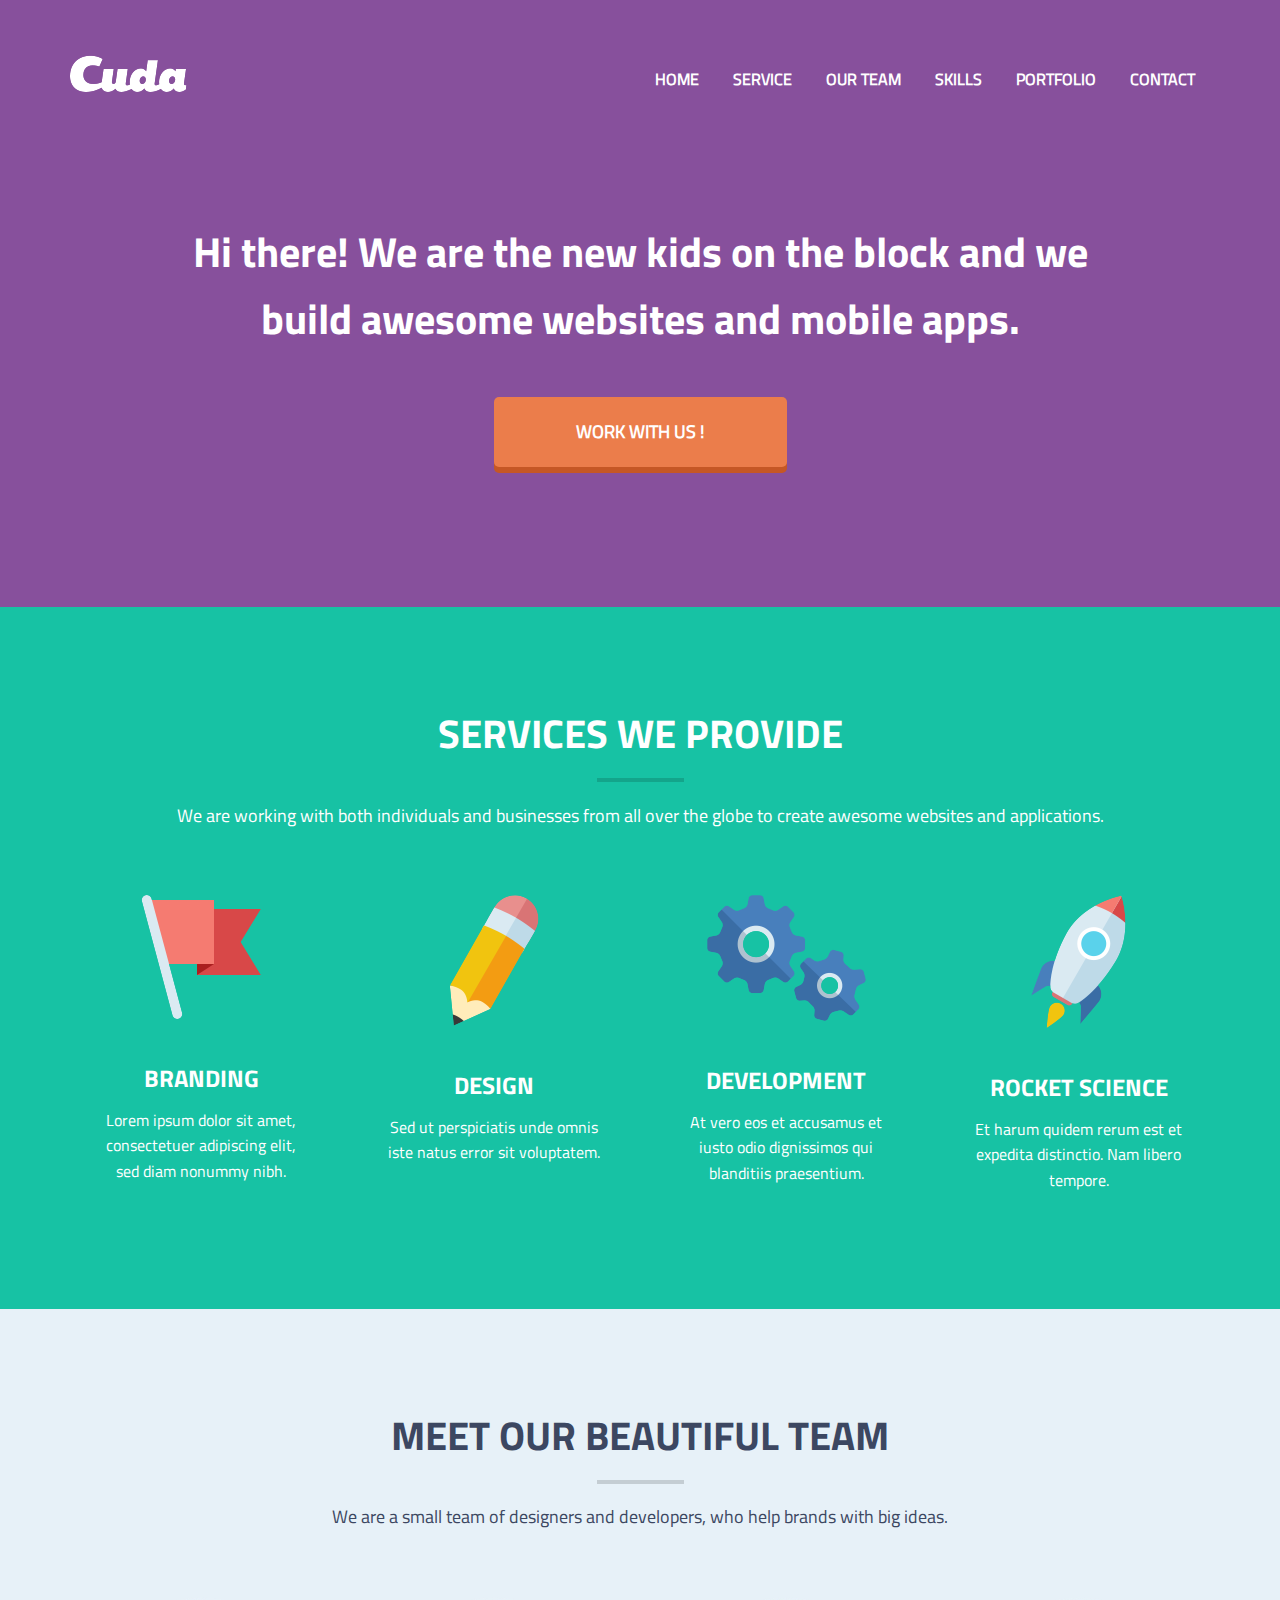
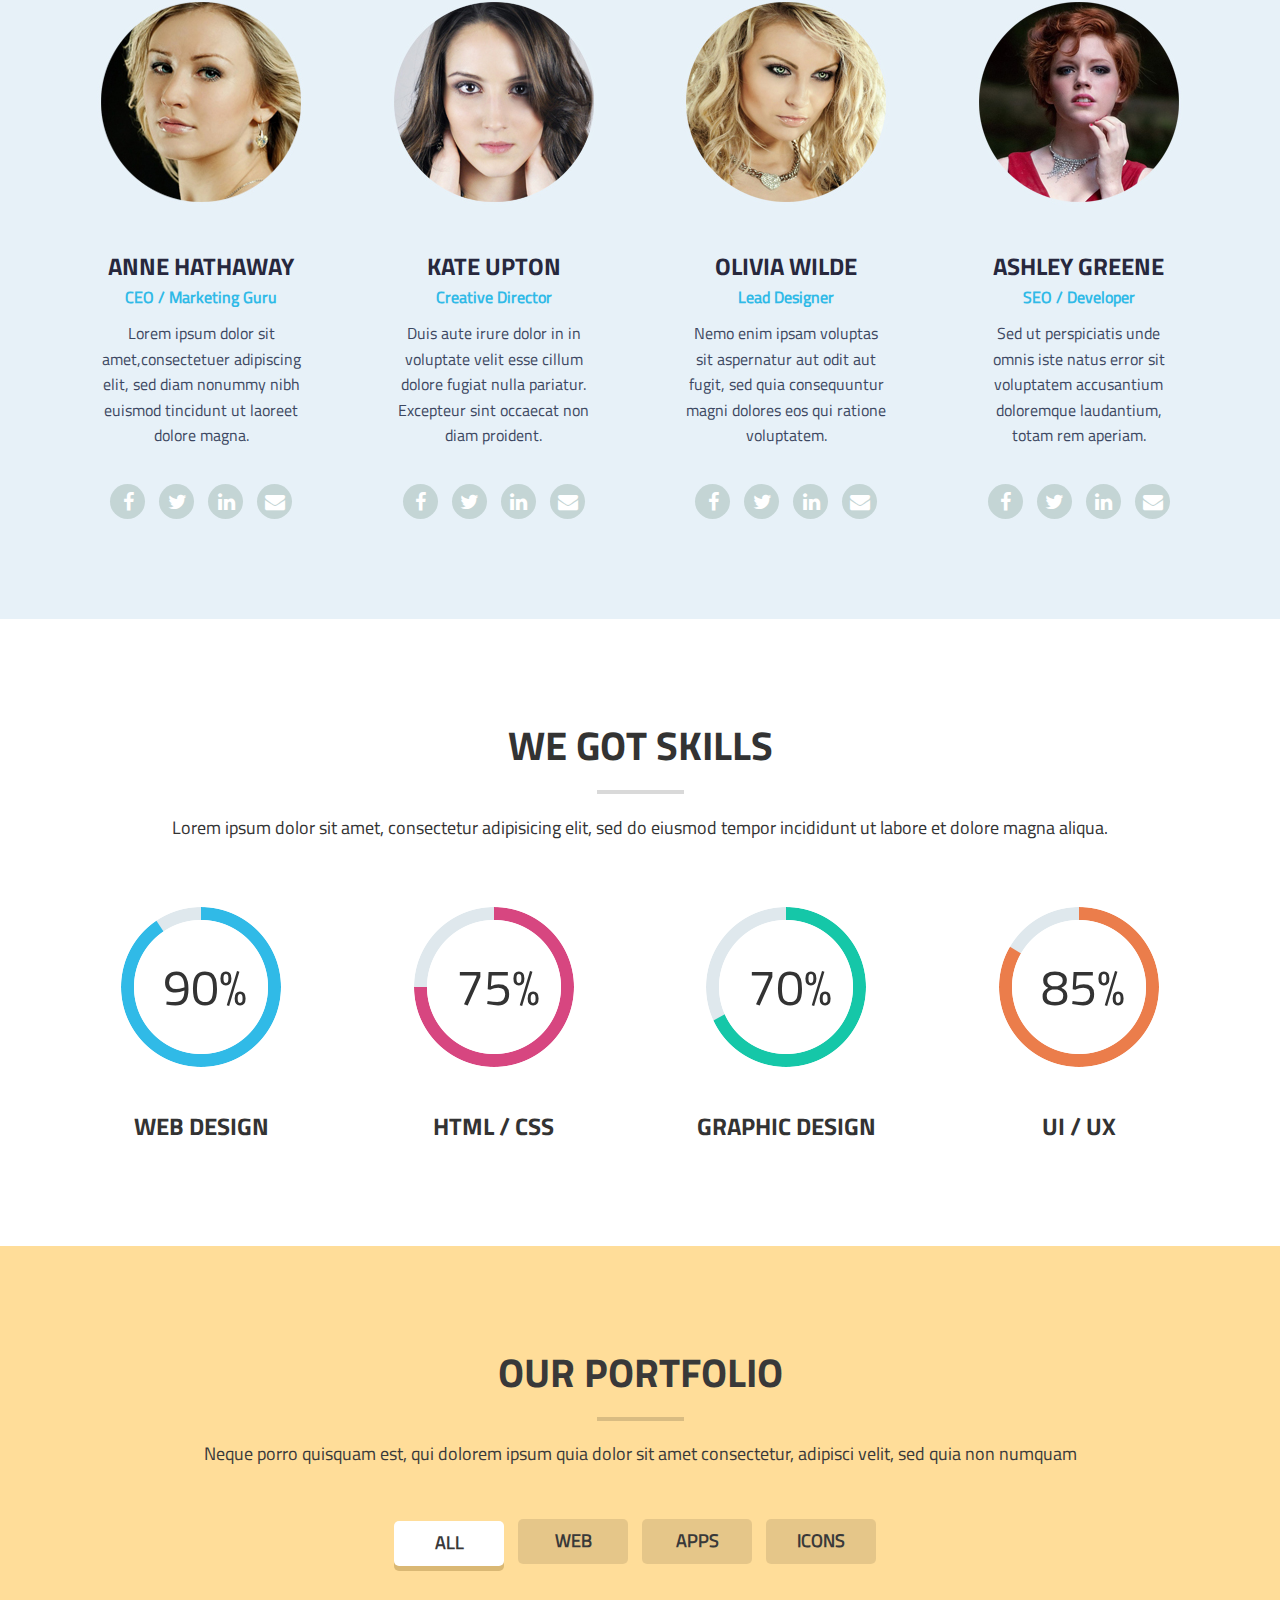
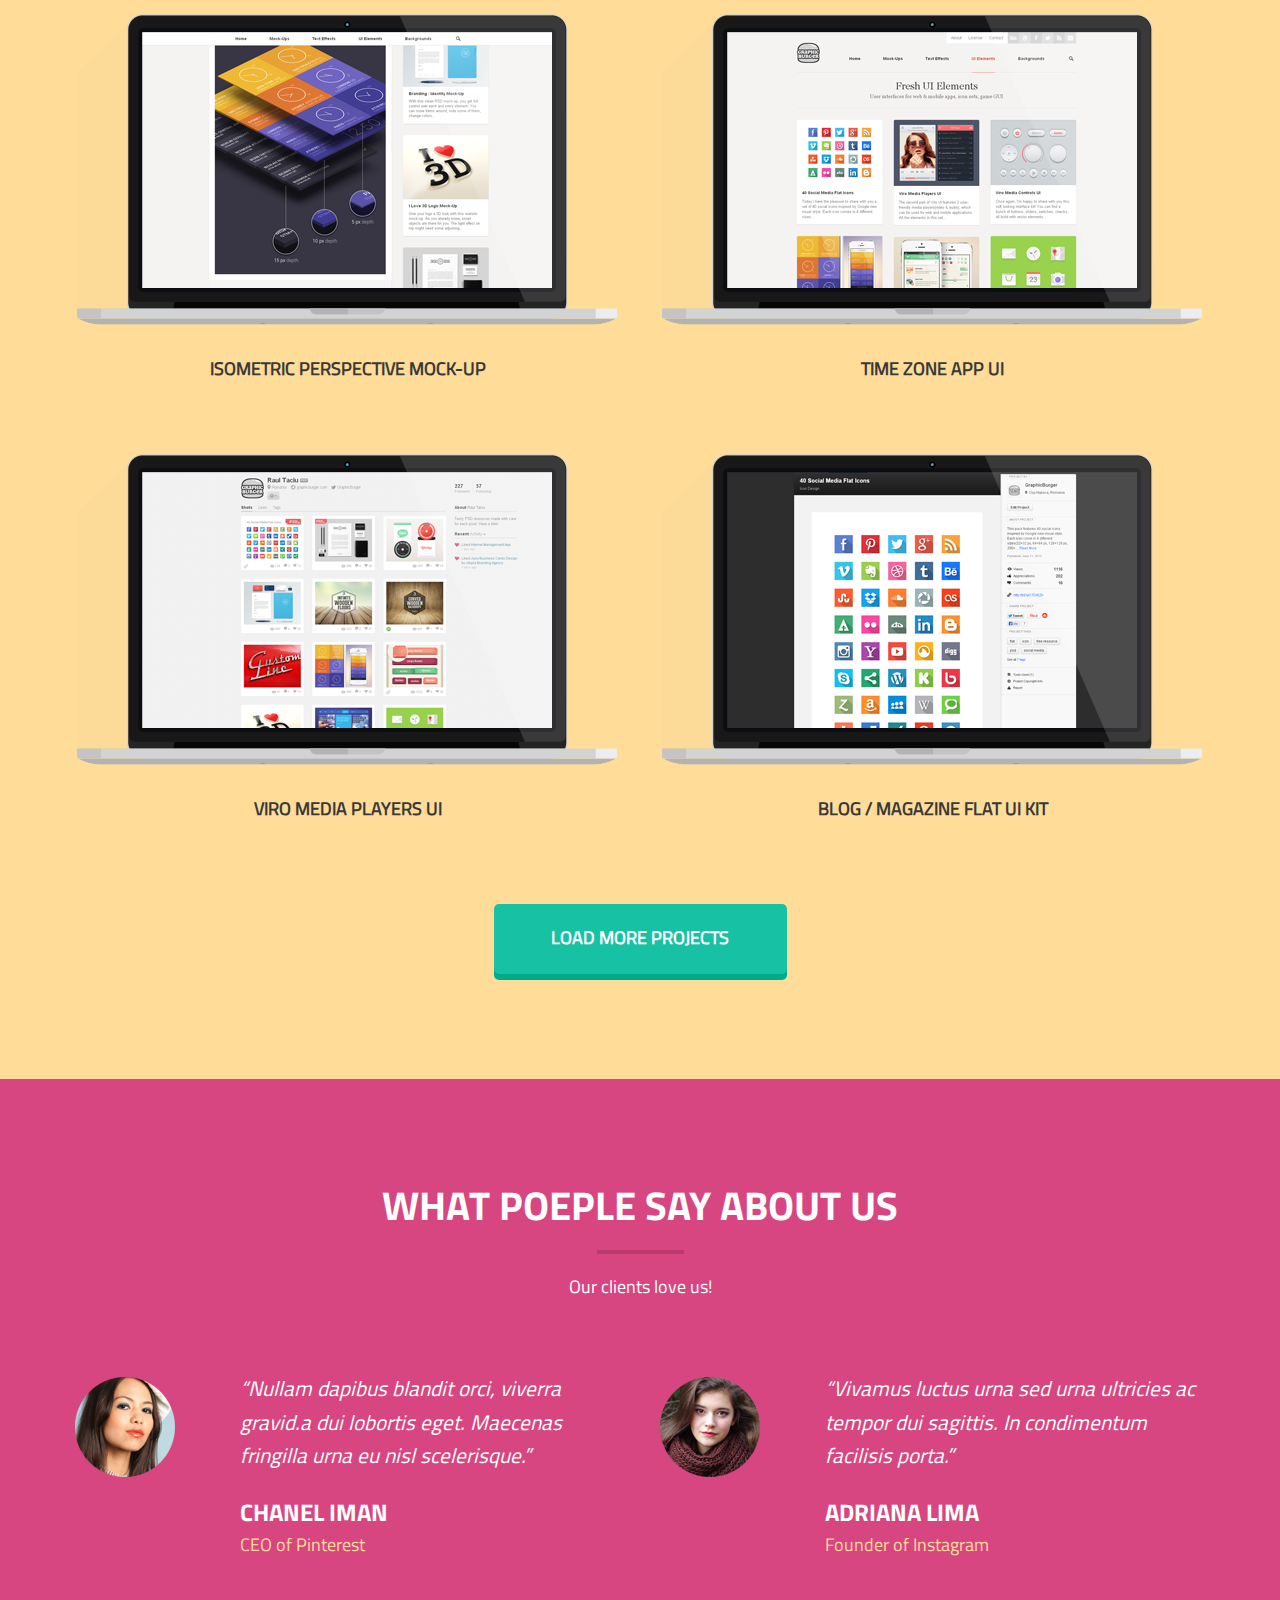
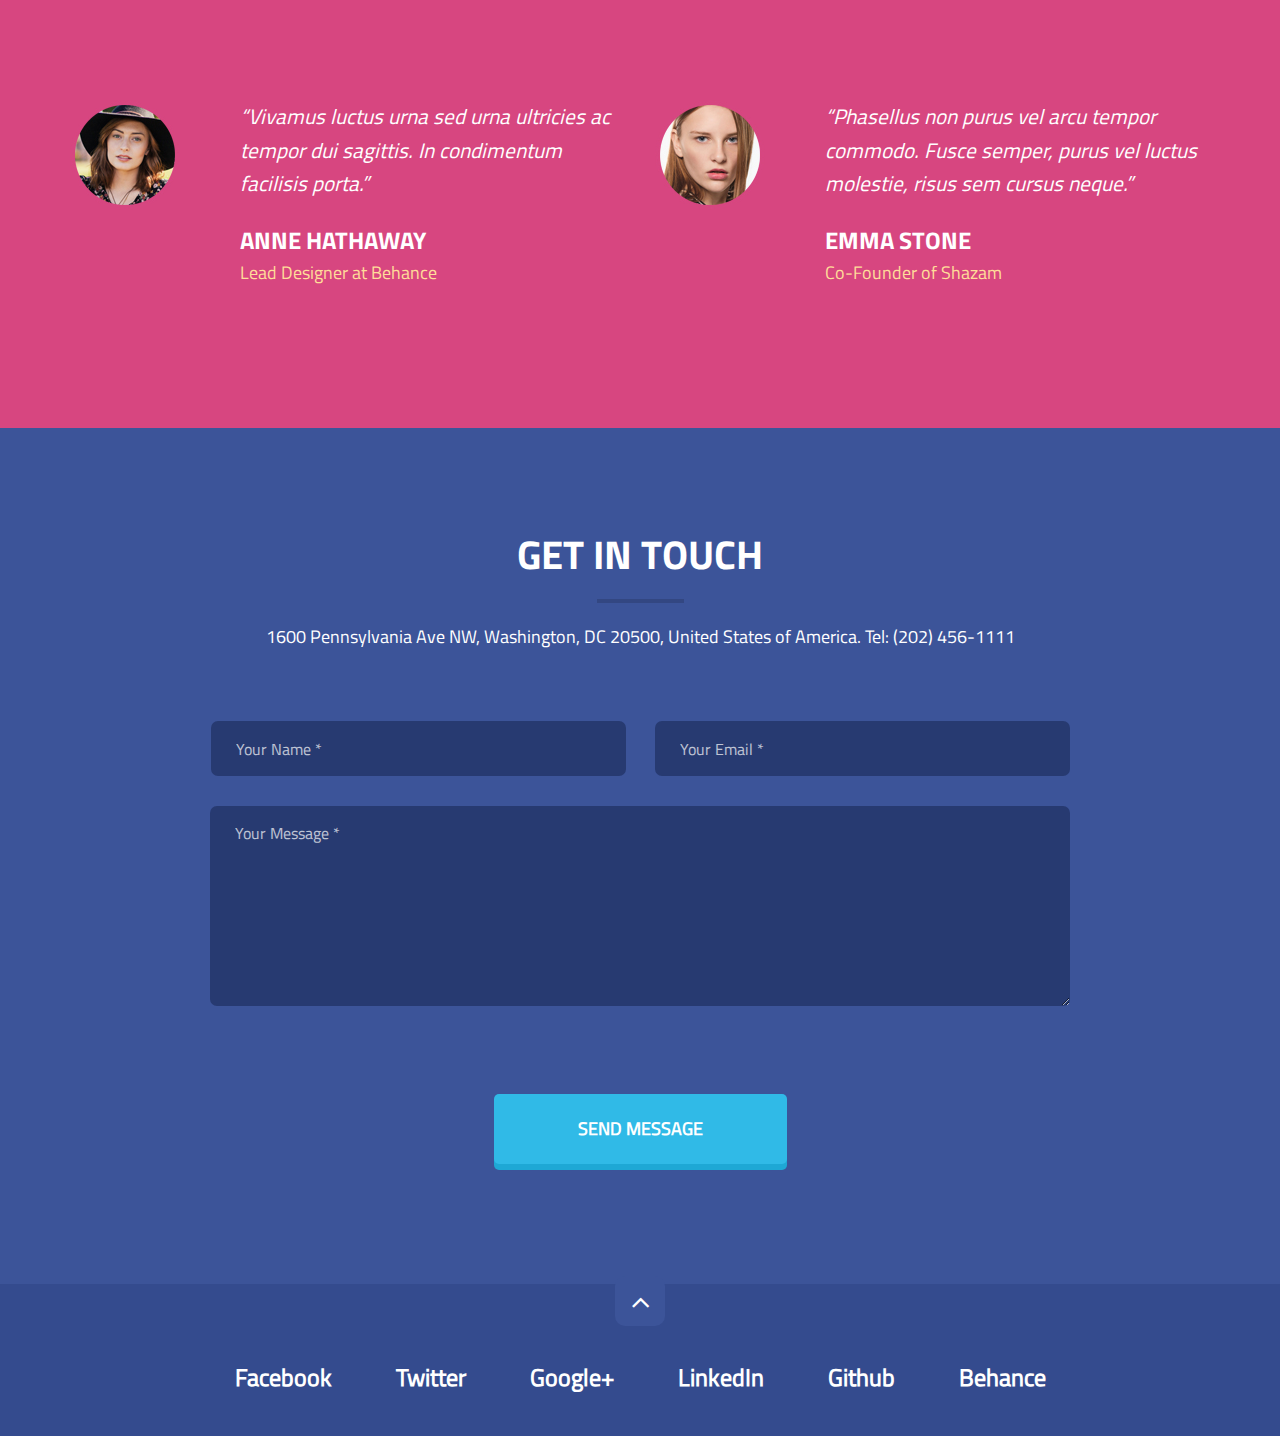
==== commit 7bd2d40b: "scroll-x in team-section (mobile ver) has been fixed" ====
--- a/index.html
+++ b/index.html
@@ -113,83 +113,83 @@
                 <img src="img/line.png" alt="team-line">
                 <p>We are a small team of designers and developers, who help brands with big ideas.</p>
             </div>
-            <div class="row">
-                <div class="team_members">
-                    <div class="col-md-3 col-sm-6">
-                        <img class="img-circle" src="img/team_1.jpg" alt="team-member">
-                        <h3>ANNE HATHAWAY</h3>
-                        <span>CEO / Marketing Guru</span>
-                        <p>Lorem ipsum dolor sit amet,consectetuer adipiscing elit, sed diam nonummy nibh euismod
-                            tincidunt ut laoreet dolore magna.</p>
-                        <div class="btn_social">
-                            <ul>
-                                <li><a href="#"><i class="fa fa-facebook" aria-hidden="true"></i></a>
-                                </li>
-                                <li><a href="#"><i class="fa fa-twitter" aria-hidden="true"></i></a>
-                                </li>
-                                <li><a href="#"><i class="fa fa-linkedin" aria-hidden="true"></i></a>
-                                </li>
-                                <li><a href="#"><i class="fa fa-envelope" aria-hidden="true"></i></a>
-                                </li>
-                            </ul>
-                        </div>
-                    </div>
-                    <div class="col-md-3 col-sm-6">
-                        <img class="img-circle" src="img/team_2.jpg" alt="team-member">
-                        <h3>Kate Upton</h3>
-                        <span>Creative Director</span>
-                        <p>Duis aute irure dolor in in voluptate velit esse cillum dolore fugiat nulla pariatur.
-                            Excepteur sint occaecat non diam proident.</p>
-                        <div class="btn_social">
-                            <ul>
-                                <li><a href="#"><i class="fa fa-facebook" aria-hidden="true"></i></a>
-                                </li>
-                                <li><a href="#"><i class="fa fa-twitter" aria-hidden="true"></i></a>
-                                </li>
-                                <li><a href="#"><i class="fa fa-linkedin" aria-hidden="true"></i></a>
-                                </li>
-                                <li><a href="#"><i class="fa fa-envelope" aria-hidden="true"></i></a>
-                                </li>
-                            </ul>
-                        </div>
-                    </div>
-                    <div class="col-md-3 col-sm-6">
-                        <img class="img-circle" src="img/team_3.jpg" alt="team-member">
-                        <h3>Olivia Wilde</h3>
-                        <span>Lead Designer</span>
-                        <p>Nemo enim ipsam voluptas sit aspernatur aut odit aut fugit, sed quia consequuntur magni
-                            dolores eos qui ratione voluptatem.</p>
-                        <div class="btn_social">
-                            <ul>
-                                <li><a href="#"><i class="fa fa-facebook" aria-hidden="true"></i></a>
-                                </li>
-                                <li><a href="#"><i class="fa fa-twitter" aria-hidden="true"></i></a>
-                                </li>
-                                <li><a href="#"><i class="fa fa-linkedin" aria-hidden="true"></i></a>
-                                </li>
-                                <li><a href="#"><i class="fa fa-envelope" aria-hidden="true"></i></a>
-                                </li>
-                            </ul>
-                        </div>
-                    </div>
-                    <div class="col-md-3 col-sm-6">
-                        <img class="img-circle" src="img/team_4.jpg" alt="team-member">
-                        <h3>Ashley Greene</h3>
-                        <span>SEO / Developer</span>
-                        <p>Sed ut perspiciatis unde omnis iste natus error sit voluptatem accusantium doloremque
-                            laudantium, totam rem aperiam.</p>
-                        <div class="btn_social">
-                            <ul>
-                                <li><a href="#"><i class="fa fa-facebook" aria-hidden="true"></i></a>
-                                </li>
-                                <li><a href="#"><i class="fa fa-twitter" aria-hidden="true"></i></a>
-                                </li>
-                                <li><a href="#"><i class="fa fa-linkedin" aria-hidden="true"></i></a>
-                                </li>
-                                <li><a href="#"><i class="fa fa-envelope" aria-hidden="true"></i></a>
-                                </li>
-                            </ul>
-                        </div>
+        </div>
+        <div class="team_members">
+            <div class="row">
+                <div class="col-md-3 col-sm-6">
+                    <img class="img-circle" src="img/team_1.jpg" alt="team-member">
+                    <h3>ANNE HATHAWAY</h3>
+                    <span>CEO / Marketing Guru</span>
+                    <p>Lorem ipsum dolor sit amet,consectetuer adipiscing elit, sed diam nonummy nibh euismod
+                        tincidunt ut laoreet dolore magna.</p>
+                    <div class="btn_social">
+                        <ul>
+                            <li><a href="#"><i class="fa fa-facebook" aria-hidden="true"></i></a>
+                            </li>
+                            <li><a href="#"><i class="fa fa-twitter" aria-hidden="true"></i></a>
+                            </li>
+                            <li><a href="#"><i class="fa fa-linkedin" aria-hidden="true"></i></a>
+                            </li>
+                            <li><a href="#"><i class="fa fa-envelope" aria-hidden="true"></i></a>
+                            </li>
+                        </ul>
+                    </div>
+                </div>
+                <div class="col-md-3 col-sm-6">
+                    <img class="img-circle" src="img/team_2.jpg" alt="team-member">
+                    <h3>Kate Upton</h3>
+                    <span>Creative Director</span>
+                    <p>Duis aute irure dolor in in voluptate velit esse cillum dolore fugiat nulla pariatur.
+                        Excepteur sint occaecat non diam proident.</p>
+                    <div class="btn_social">
+                        <ul>
+                            <li><a href="#"><i class="fa fa-facebook" aria-hidden="true"></i></a>
+                            </li>
+                            <li><a href="#"><i class="fa fa-twitter" aria-hidden="true"></i></a>
+                            </li>
+                            <li><a href="#"><i class="fa fa-linkedin" aria-hidden="true"></i></a>
+                            </li>
+                            <li><a href="#"><i class="fa fa-envelope" aria-hidden="true"></i></a>
+                            </li>
+                        </ul>
+                    </div>
+                </div>
+                <div class="col-md-3 col-sm-6">
+                    <img class="img-circle" src="img/team_3.jpg" alt="team-member">
+                    <h3>Olivia Wilde</h3>
+                    <span>Lead Designer</span>
+                    <p>Nemo enim ipsam voluptas sit aspernatur aut odit aut fugit, sed quia consequuntur magni
+                        dolores eos qui ratione voluptatem.</p>
+                    <div class="btn_social">
+                        <ul>
+                            <li><a href="#"><i class="fa fa-facebook" aria-hidden="true"></i></a>
+                            </li>
+                            <li><a href="#"><i class="fa fa-twitter" aria-hidden="true"></i></a>
+                            </li>
+                            <li><a href="#"><i class="fa fa-linkedin" aria-hidden="true"></i></a>
+                            </li>
+                            <li><a href="#"><i class="fa fa-envelope" aria-hidden="true"></i></a>
+                            </li>
+                        </ul>
+                    </div>
+                </div>
+                <div class="col-md-3 col-sm-6">
+                    <img class="img-circle" src="img/team_4.jpg" alt="team-member">
+                    <h3>Ashley Greene</h3>
+                    <span>SEO / Developer</span>
+                    <p>Sed ut perspiciatis unde omnis iste natus error sit voluptatem accusantium doloremque
+                        laudantium, totam rem aperiam.</p>
+                    <div class="btn_social">
+                        <ul>
+                            <li><a href="#"><i class="fa fa-facebook" aria-hidden="true"></i></a>
+                            </li>
+                            <li><a href="#"><i class="fa fa-twitter" aria-hidden="true"></i></a>
+                            </li>
+                            <li><a href="#"><i class="fa fa-linkedin" aria-hidden="true"></i></a>
+                            </li>
+                            <li><a href="#"><i class="fa fa-envelope" aria-hidden="true"></i></a>
+                            </li>
+                        </ul>
                     </div>
                 </div>
             </div>
--- a/css/main.css
+++ b/css/main.css
@@ -47,8 +47,8 @@
     margin-top: 2px;
 }
 a,
-:hover,
-:focus {
+a:hover,
+a:focus {
     outline-style: none;
 }
 .hidden {
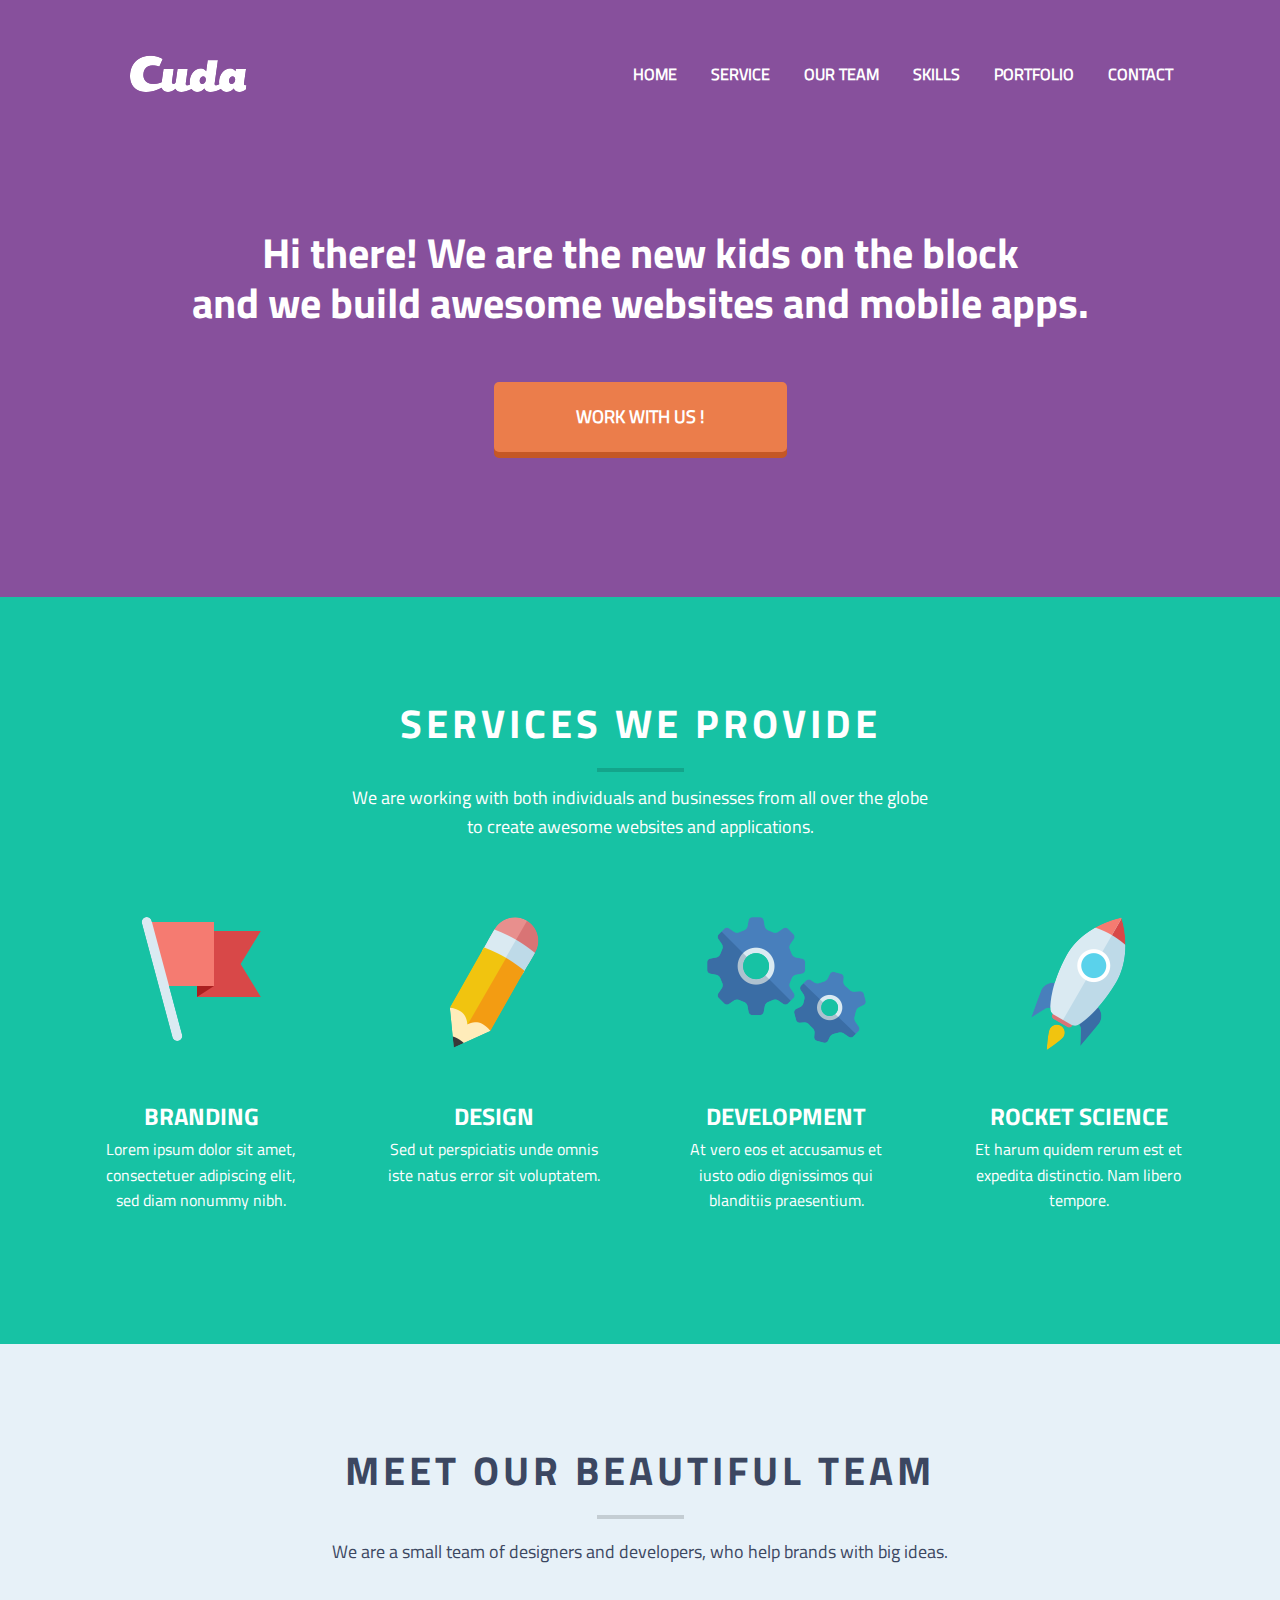
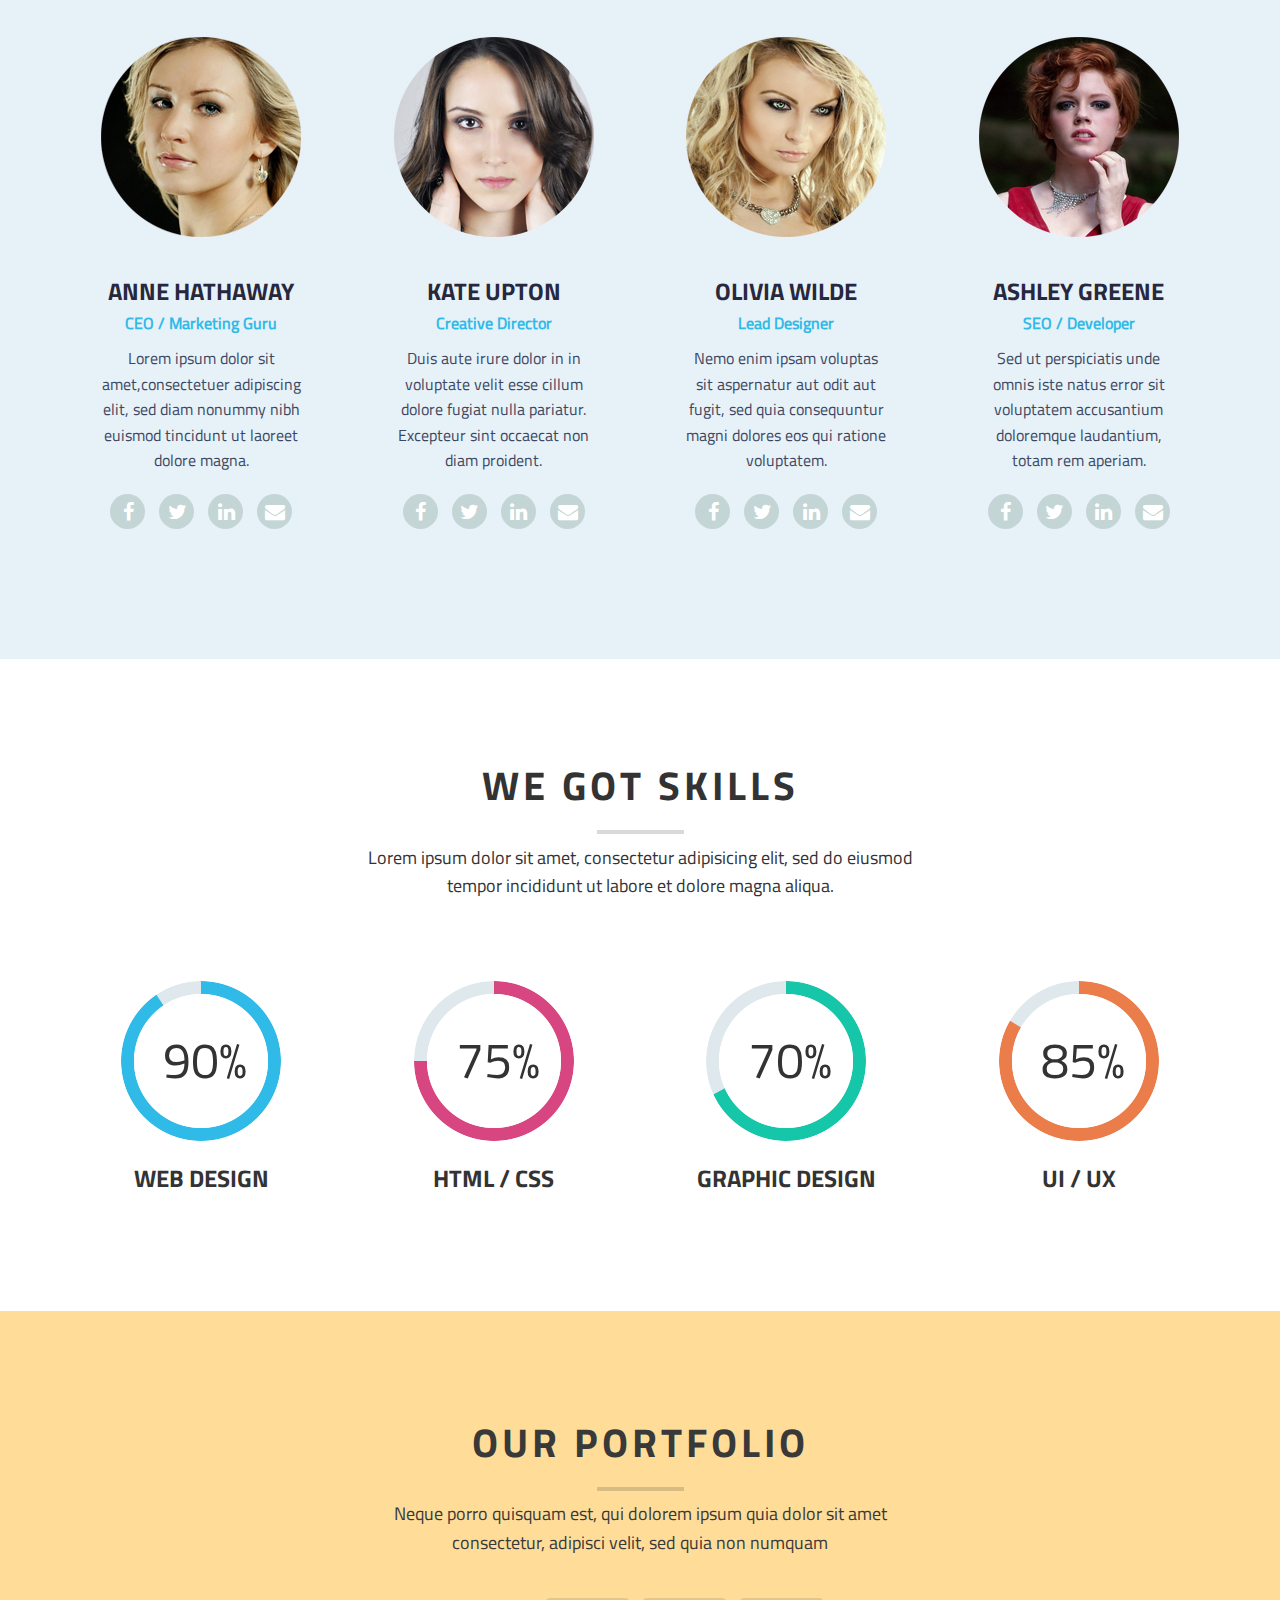
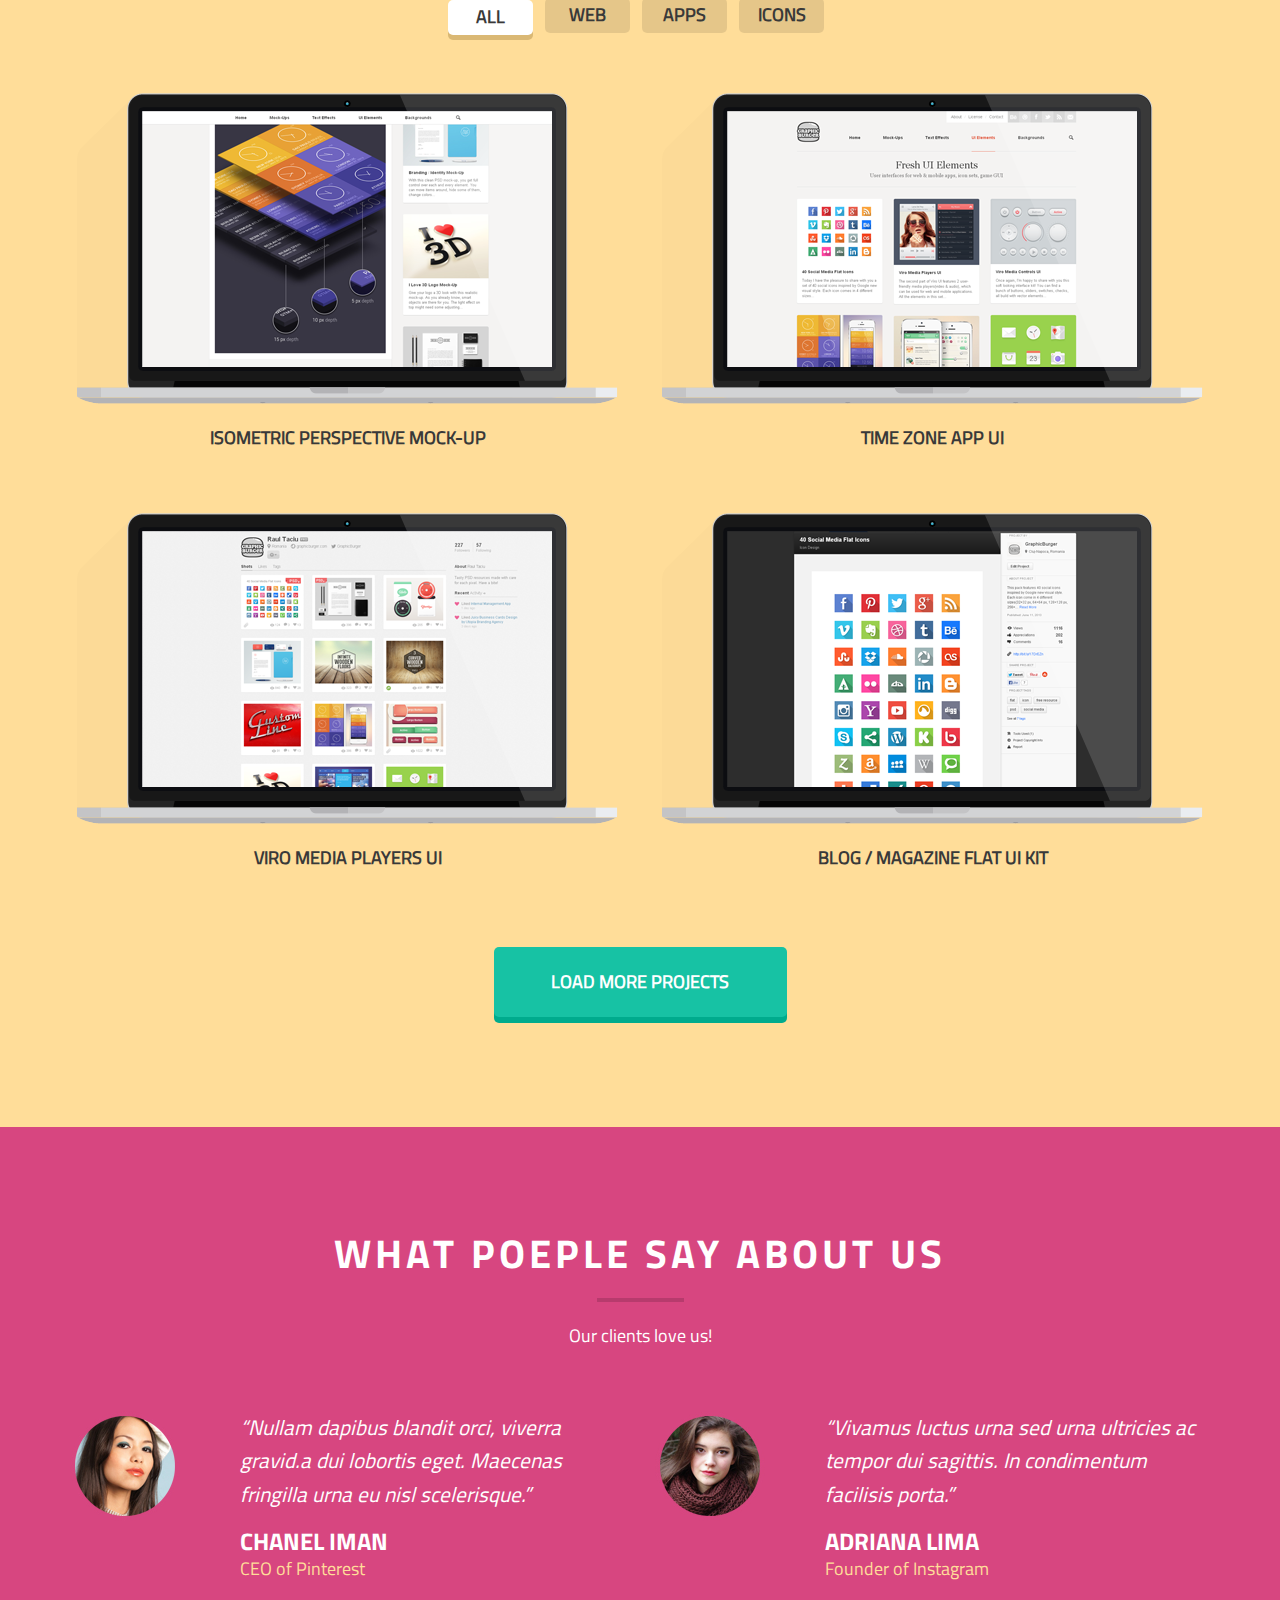
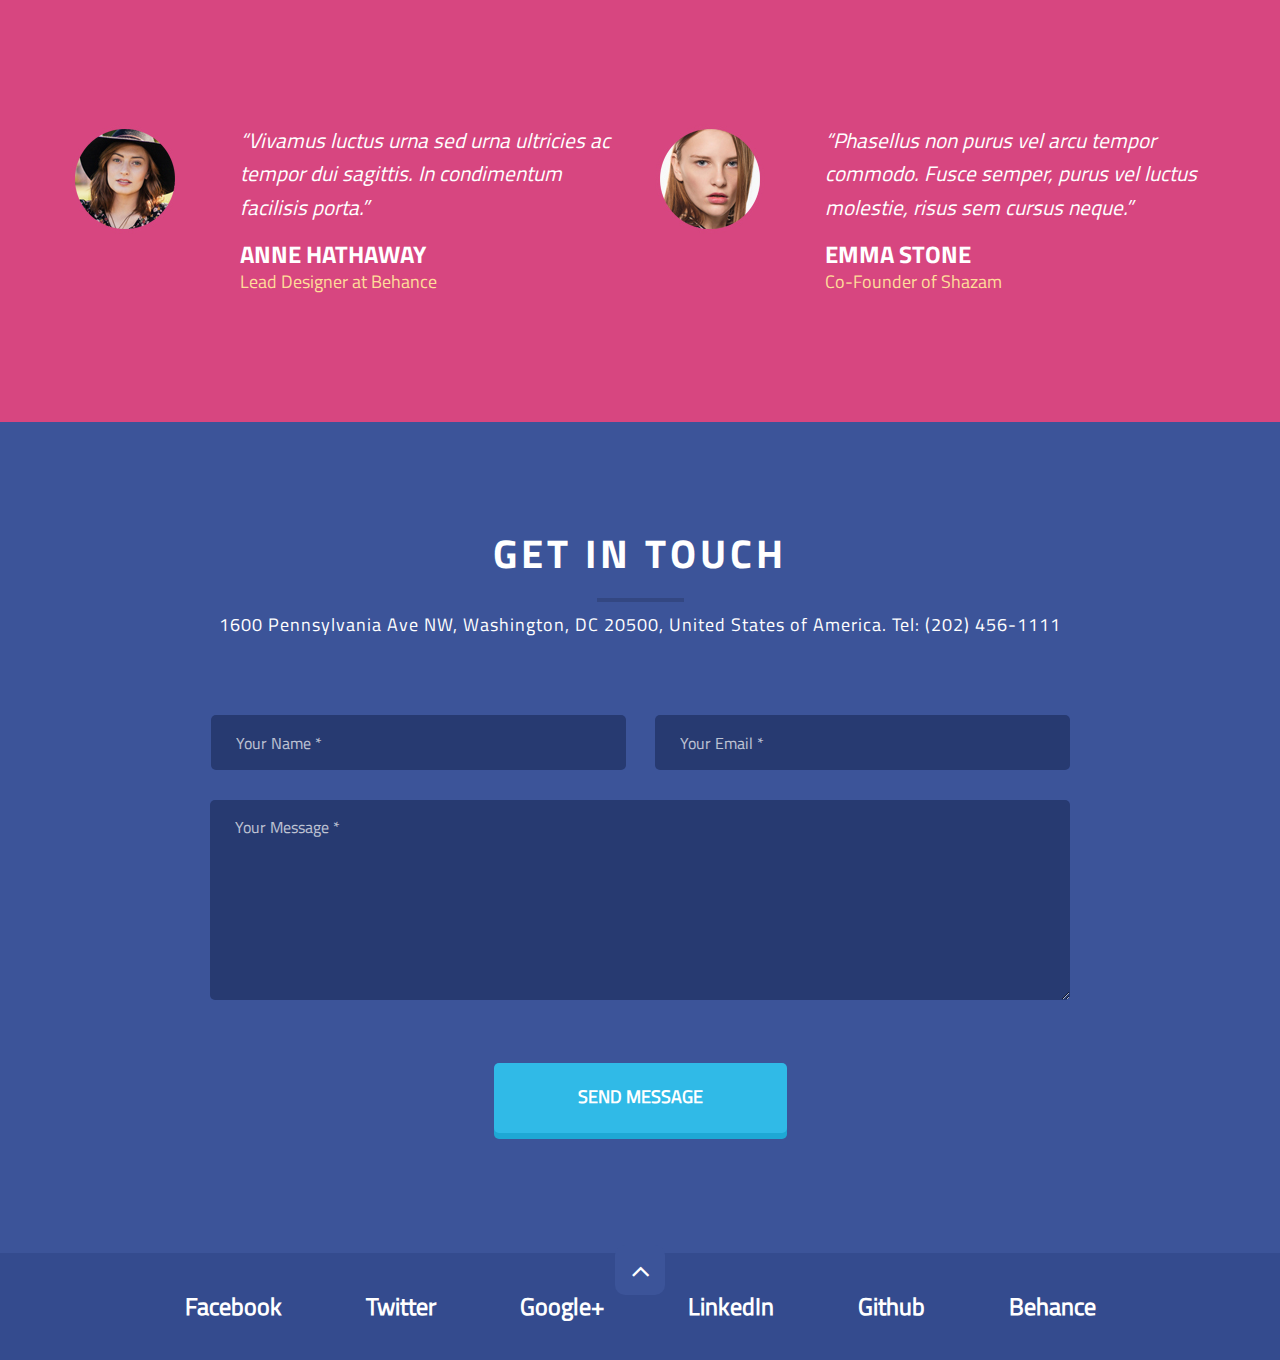
==== commit 298831d1: "pixel perfect adjustment to template" ====
--- a/index.html
+++ b/index.html
@@ -29,7 +29,7 @@
     <!-- <a id="home" target="_self"></a> -->
     <div class="container">
         <div class="row">
-            <div class="col-md-4">
+            <div class="col-md-3">
                 <div class="logo_block">
                     <a href="#"><img src="img/logo.png" alt="logo">
                     </a>
@@ -37,7 +37,7 @@
                     </button>
                 </div>
             </div>
-            <div class="col-md-8">
+            <div class="col-md-9">
                 <nav class="top_menu clearfix">
                     <ul style="display: none;">
                         <li><a href="#home">Home</a>
@@ -61,7 +61,7 @@
         <div class="container">
             <div class="row">
                 <div class="col-md-10 col-md-offset-1">
-                    <h1>Hi there! We are the new kids on the block and we build awesome websites and mobile
+                    <h1>Hi there! We are the new kids on the block <br /> and we build awesome websites and mobile
                         apps.</h1>
                     <button class="btn btn_orange">WORK WITH US !</button>
                 </div>
@@ -76,27 +76,37 @@
             <div class="col-md-12">
                 <h2>Services we provide</h2>
                 <img src="img/line.png" alt="servuce-line">
-                <p>We are working with both individuals and businesses from all over the globe to create awesome
+                <p>We are working with both individuals and businesses from all over the globe <br /> to create awesome
                     websites and applications.</p>
             </div>
-            <div class="service_block">
-                <div class="col-md-3 col-sm-6">
-                    <img src="img/icon_1.png" alt="flag">
+        </div>
+        <div class="service_block">
+            <div class="row">
+                <div class="col-md-3 col-sm-6">
+                    <div class="service_block_img">
+                        <img src="img/icon_1.png" alt="flag">
+                    </div>
                     <h3>Branding</h3>
                     <p>Lorem ipsum dolor sit amet, consectetuer adipiscing elit, sed diam nonummy nibh.</p>
                 </div>
                 <div class="col-md-3 col-sm-6">
-                    <img src="img/icon_2.png" alt="flag">
+                    <div class="service_block_img">
+                        <img src="img/icon_2.png" alt="flag">
+                    </div>
                     <h3>Design</h3>
                     <p>Sed ut perspiciatis unde omnis iste natus error sit voluptatem.</p>
                 </div>
                 <div class="col-md-3 col-sm-6">
-                    <img src="img/icon_3.png" alt="flag">
+                    <div class="service_block_img">
+                        <img src="img/icon_3.png" alt="flag">
+                    </div>
                     <h3>Development</h3>
                     <p>At vero eos et accusamus et iusto odio dignissimos qui blanditiis praesentium.</p>
                 </div>
                 <div class="col-md-3 col-sm-6">
-                    <img src="img/icon_4.png" alt="flag">
+                    <div class="service_block_img">
+                        <img src="img/icon_4.png" alt="flag">
+                    </div>
                     <h3>Rocket science</h3>
                     <p>Et harum quidem rerum est et expedita distinctio. Nam libero tempore.</p>
                 </div>
@@ -203,7 +213,7 @@
             <div class="col-md-12">
                 <h2>We got skills</h2>
                 <img src="img/line.png" alt="skills-line">
-                <p>Lorem ipsum dolor sit amet, consectetur adipisicing elit, sed do eiusmod tempor incididunt ut labore
+                <p>Lorem ipsum dolor sit amet, consectetur adipisicing elit, sed do eiusmod <br /> tempor incididunt ut labore
                     et dolore magna aliqua.</p>
             </div>
         </div>
@@ -240,7 +250,7 @@
             <div class="col-md-12">
                 <h2>OUR PORTFOLIO</h2>
                 <img src="img/line.png" alt="portfolio-line">
-                <p>Neque porro quisquam est, qui dolorem ipsum quia dolor sit amet consectetur, adipisci velit, sed quia
+                <p>Neque porro quisquam est, qui dolorem ipsum quia dolor sit amet <br /> consectetur, adipisci velit, sed quia
                     non numquam</p>
                 <ul class="portfolio_filter">
                     <li>
--- a/css/main.css
+++ b/css/main.css
@@ -29,6 +29,7 @@
 * {
     margin: 0;
     padding: 0;
+    outline: none;
 }
 body {
     width: 100%;
@@ -46,7 +47,6 @@
     position: absolute;
     margin-top: 2px;
 }
-a,
 a:hover,
 a:focus {
     outline-style: none;
@@ -62,7 +62,7 @@
     display: block;
     font-size: 18px;
     height: 70px;
-    margin: 45px auto 0;
+    margin: 55px auto 0;
     text-transform: uppercase;
     width: 293px;
     border: none;
@@ -77,16 +77,17 @@
 
 .main_header {
     background-color: #87509c;
-    padding-bottom: 50px;
+    padding-bottom: 55px;
 }
 .logo_block {
-    margin-top: 55px;
+    margin: 55px 0 0 60px;
 }
 .top_menu {
     text-align: right;
 }
 .top_menu ul {
-    margin-top: 60px;
+    margin-top: 55px;
+    margin-right: 22px;
 }
 .top_menu li {
     list-style-type: none;
@@ -125,6 +126,8 @@
     color: #fff;
     font-size: 42px;
     text-align: center;
+    margin: 42px 0;
+    line-height: 1.2;
 }
 .btn.btn_orange {
     background-color: #eb7d4b;
@@ -144,33 +147,44 @@
     background-color: #17c2a4;
     text-align: center;
     color: #fff;
-    padding-bottom: 50px;
+    padding-bottom: 65px;
 }
 h2 {
     font-size: 40px;
     margin-top: 95px;
     text-transform: uppercase;
+    letter-spacing: 4px;
 }
 h3 {
     font-size: 24px;
     text-transform: uppercase;
-    margin-top: 40px;
+    margin-top: 55px;
 }
 .service_section p {
     font-size: 18px;
-    margin: 10px 0 65px 0;
+    margin: 2px 0 65px 0;
 }
 .service_block p {
     font-size: 16px !important;
     padding: 0 25px;
 }
+
+.service_block_img {
+    margin: 0 auto;
+    height: 135px;
+    width: 160px;
+}
+
+.service_block_img img {
+    margin-top: 10px;
+}
 /* Team section */
 
 .team_section {
     background-color: #e7f1f8;
     color: #3c4761;
     text-align: center;
-    padding-bottom: 50px;
+    padding-bottom: 130px;
 }
 .team_section p {
     font-size: 18px;
@@ -180,6 +194,7 @@
 .team_members h3 {
     color: #27283d;
     text-transform: uppercase;
+    margin-top: 30px;
 }
 .team_members span {
     color: #30bae7;
@@ -188,16 +203,12 @@
 .team_members p {
     font-size: 16px;
     padding: 0 30px;
-    margin-bottom: 35px !important;
+    margin-bottom: 20px !important;
 }
 .team_members img {
     max-height: 210px;
     max-width: 210px;
     overflow: hidden;
-}
-.btn_social {
-    margin: 35px 0 50px 0;
-    text-align: center;
 }
 .btn_social li {
     list-style-type: none;
@@ -228,12 +239,14 @@
 
 .skills_section {
     text-align: center;
-    padding-bottom: 100px;
+    padding-bottom: 95px;
 }
 .skills_section p {
     font-size: 18px;
-    margin-top: 10px;
-    margin-bottom: 65px;
+    margin-bottom: 80px;
+}
+.skills_block h3 {
+    margin: 18px auto;
 }
 .percents {
     font-size: 50px;
@@ -247,13 +260,15 @@
 .portfolio_section {
     background-color: #ffdd99;
     text-align: center;
-    padding-bottom: 30px;
+    padding-bottom: 35px;
     color: #393939;
 }
+.portfolio_section h2 {
+    margin-top: 100px;
+}
 .portfolio_section p {
     font-size: 18px;
-    margin-top: 10px;
-    margin-bottom: 50px;
+    margin-bottom: 40px;
 }
 .portfolio_filter li {
     list-style-type: none;
@@ -263,17 +278,16 @@
     background-color: rgba(0, 0, 0, .1);
     border: none;
     display: block;
-    padding: 7px 30px;
     -webkit-border-radius: 5px;
     -moz-border-radius: 5px;
     border-radius: 5px;
-    margin-right: 10px;
-    text-transform: uppercase;
-    font-size: 18px;
-    font-weight: bold;
-    height: 45px;
-    width: 110px;
-    margin-bottom: 20px;
+    margin-right: 8px;
+    text-transform: uppercase;
+    font-size: 18px;
+    font-weight: bold;
+    height: 35px;
+    width: 85px;
+    margin-bottom: 30px;
     -webkit-transition: all .5s;
     -o-transition: all .5s;
     transition: all .5s;
@@ -299,17 +313,17 @@
     overflow: hidden;
 }
 .portfolio_works h4 {
-    padding-bottom: 70px;
+    padding-bottom: 60px;
     font-family: "TitilliumWebRegular", "Helvetica Neue", Helvetica, Arial, sans-serif;
     font-size: 18px;
     text-transform: uppercase;
-    margin-top: 30px;
+    margin-top: 20px;
 }
 .btn.btn_green {
     background-color: #17c2a4;
     box-shadow: 0 6px #00ab8d;
     font-weight: bold;
-    margin-top: 10px;
+    margin-top: 15px;
     margin-bottom: 75px;
 }
 button:hover.btn_green {
@@ -325,11 +339,12 @@
     background-color: #d74680;
     text-align: center;
     color: #ffffff;
+    margin-bottom: -15px;
 }
 .client_section p {
     font-size: 18px;
     margin-top: 10px;
-    margin-bottom: 70px;
+    margin-bottom: 60px;
 }
 .comments_block img {
     float: left;
@@ -338,7 +353,7 @@
     overflow: hidden;
 }
 .comment_info_block {
-    margin-bottom: 140px;
+    margin-bottom: 145px;
 }
 .comment_text_block {
     margin-left: 170px;
@@ -349,12 +364,14 @@
     font-size: 21px;
 }
 .comment_text_block h3 {
-    margin-top: 20px;
+    margin-top: 10px;
     text-transform: uppercase;
 }
 .comment_text_block span {
     font-size: 18px;
     color: #ffdd99;
+    display: block;
+    margin: -5px 0;
 }
 /* Contact section */
 
@@ -363,10 +380,13 @@
     text-align: center;
     color: #ffffff;
 }
+.contact_section h2 {
+    margin-top: 85px;
+}
 .contact_section p {
     font-size: 18px;
-    margin-top: 10px;
-    margin-bottom: 70px;
+    margin-bottom: 75px;
+    letter-spacing: 1px;
 }
 .contact_form input,
 textarea {
@@ -375,9 +395,9 @@
     width: 415px;
     border: #273a71;
     padding-left: 25px;
-    -webkit-border-radius: 7px;
-    -moz-border-radius: 7px;
-    border-radius: 7px;
+    -webkit-border-radius: 5px;
+    -moz-border-radius: 5px;
+    border-radius: 5px;
 }
 .contact_form input:first-child {
     margin-right: 25px;
@@ -393,7 +413,7 @@
     background-color: #30bae7;
     box-shadow: 0 6px #1ea8d5;
     font-weight: bold;
-    margin-top: 80px;
+    margin-top: 55px;
     margin-bottom: 120px;
 }
 button:hover.btn_blue {
@@ -411,7 +431,7 @@
 }
 .social_footer li {
     display: inline-block;
-    padding: 40px 30px;
+    padding: 0px 40px 35px;
 }
 .social_footer a {
     list-style-type: none;
--- a/css/media.css
+++ b/css/media.css
@@ -5,6 +5,9 @@
 /* Medium Devices, Desktops */
 
 @media only screen and (max-width: 992px) {
+    *:focus {
+        outline: none;
+    }
     .logo_block {
         margin-top: 30px;
         margin-left: 15px;
@@ -25,6 +28,12 @@
         display: block;
         text-align: center;
         padding: 10px;
+    }
+    .btn_social {
+        margin-bottom: 70px;
+    }
+    .team_section {
+        padding-bottom: 50px;
     }
     .percents {
         left: 150px;
@@ -148,6 +157,9 @@
     .percents {
         left: 40%;
     }
+    .portfolio_filter button {
+        margin: 10px 15px;
+    }
 }
 /* Custom, iPhone Retina */
 
